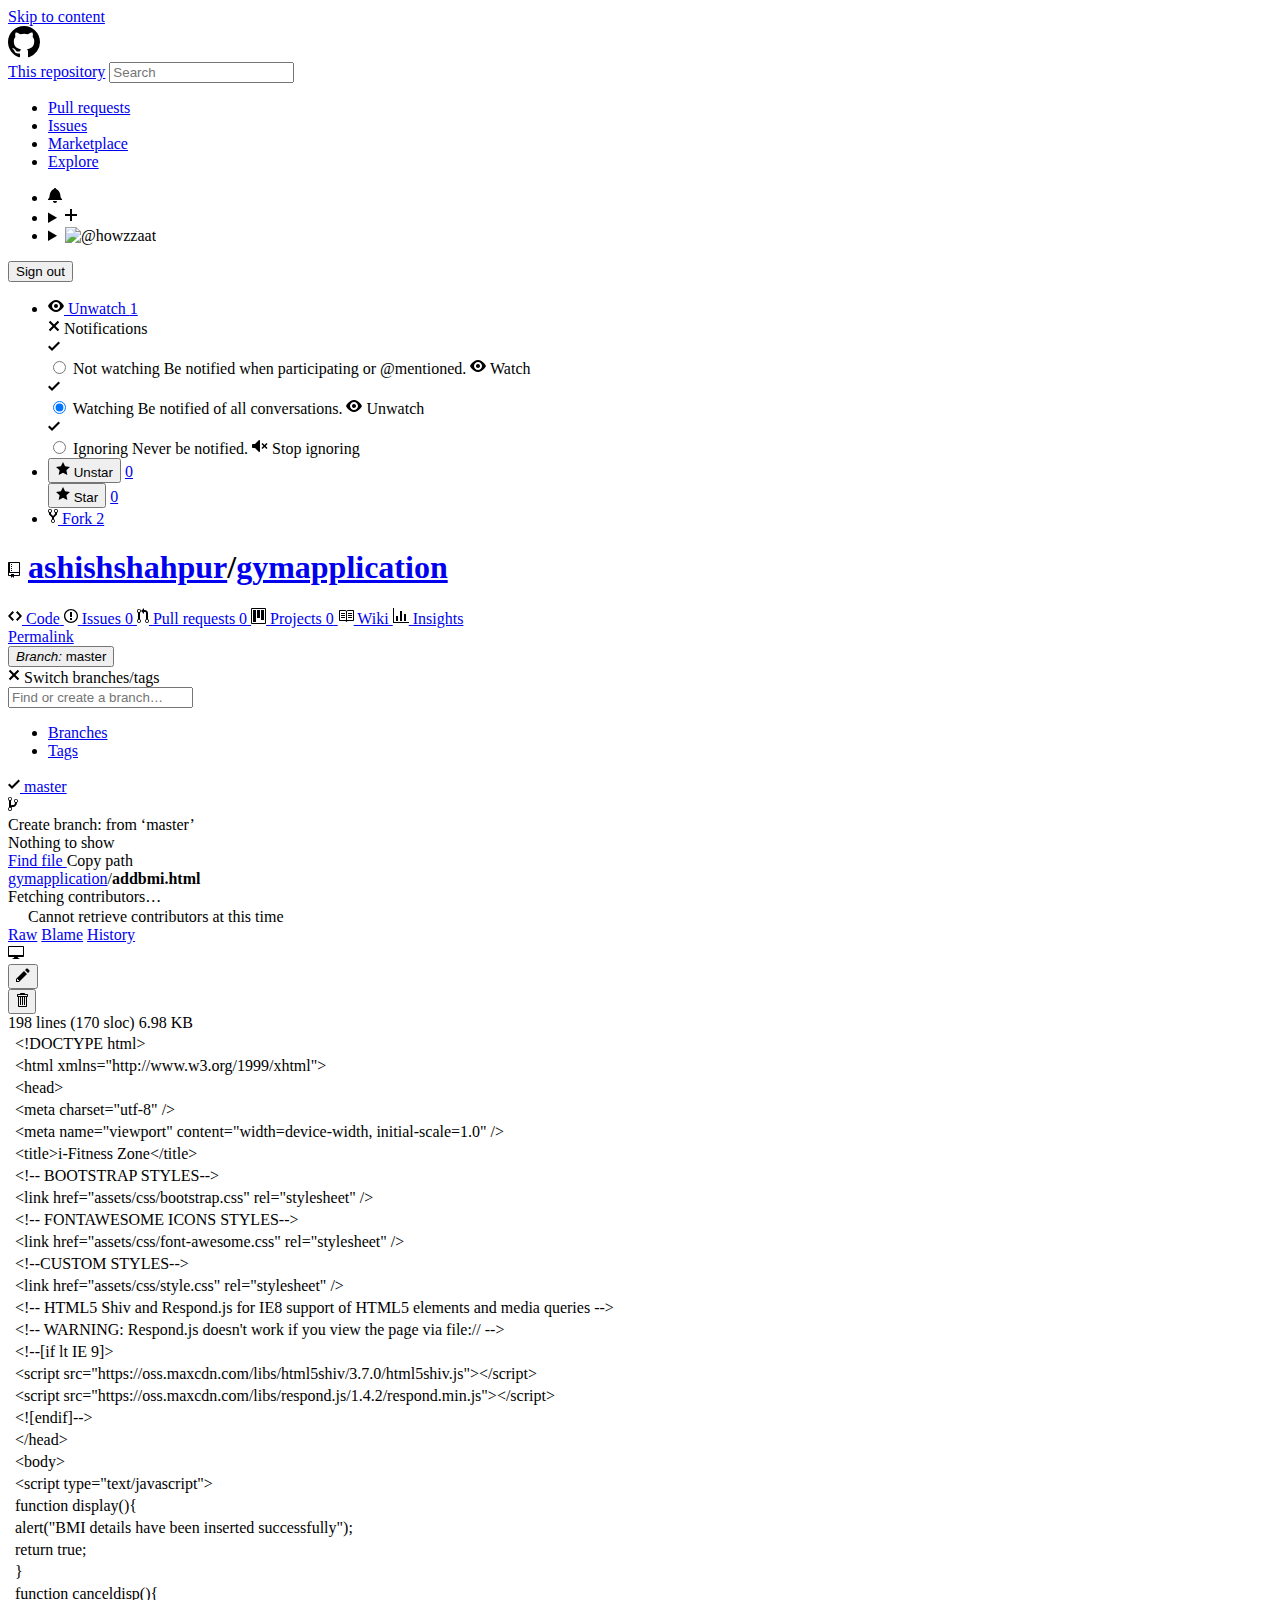
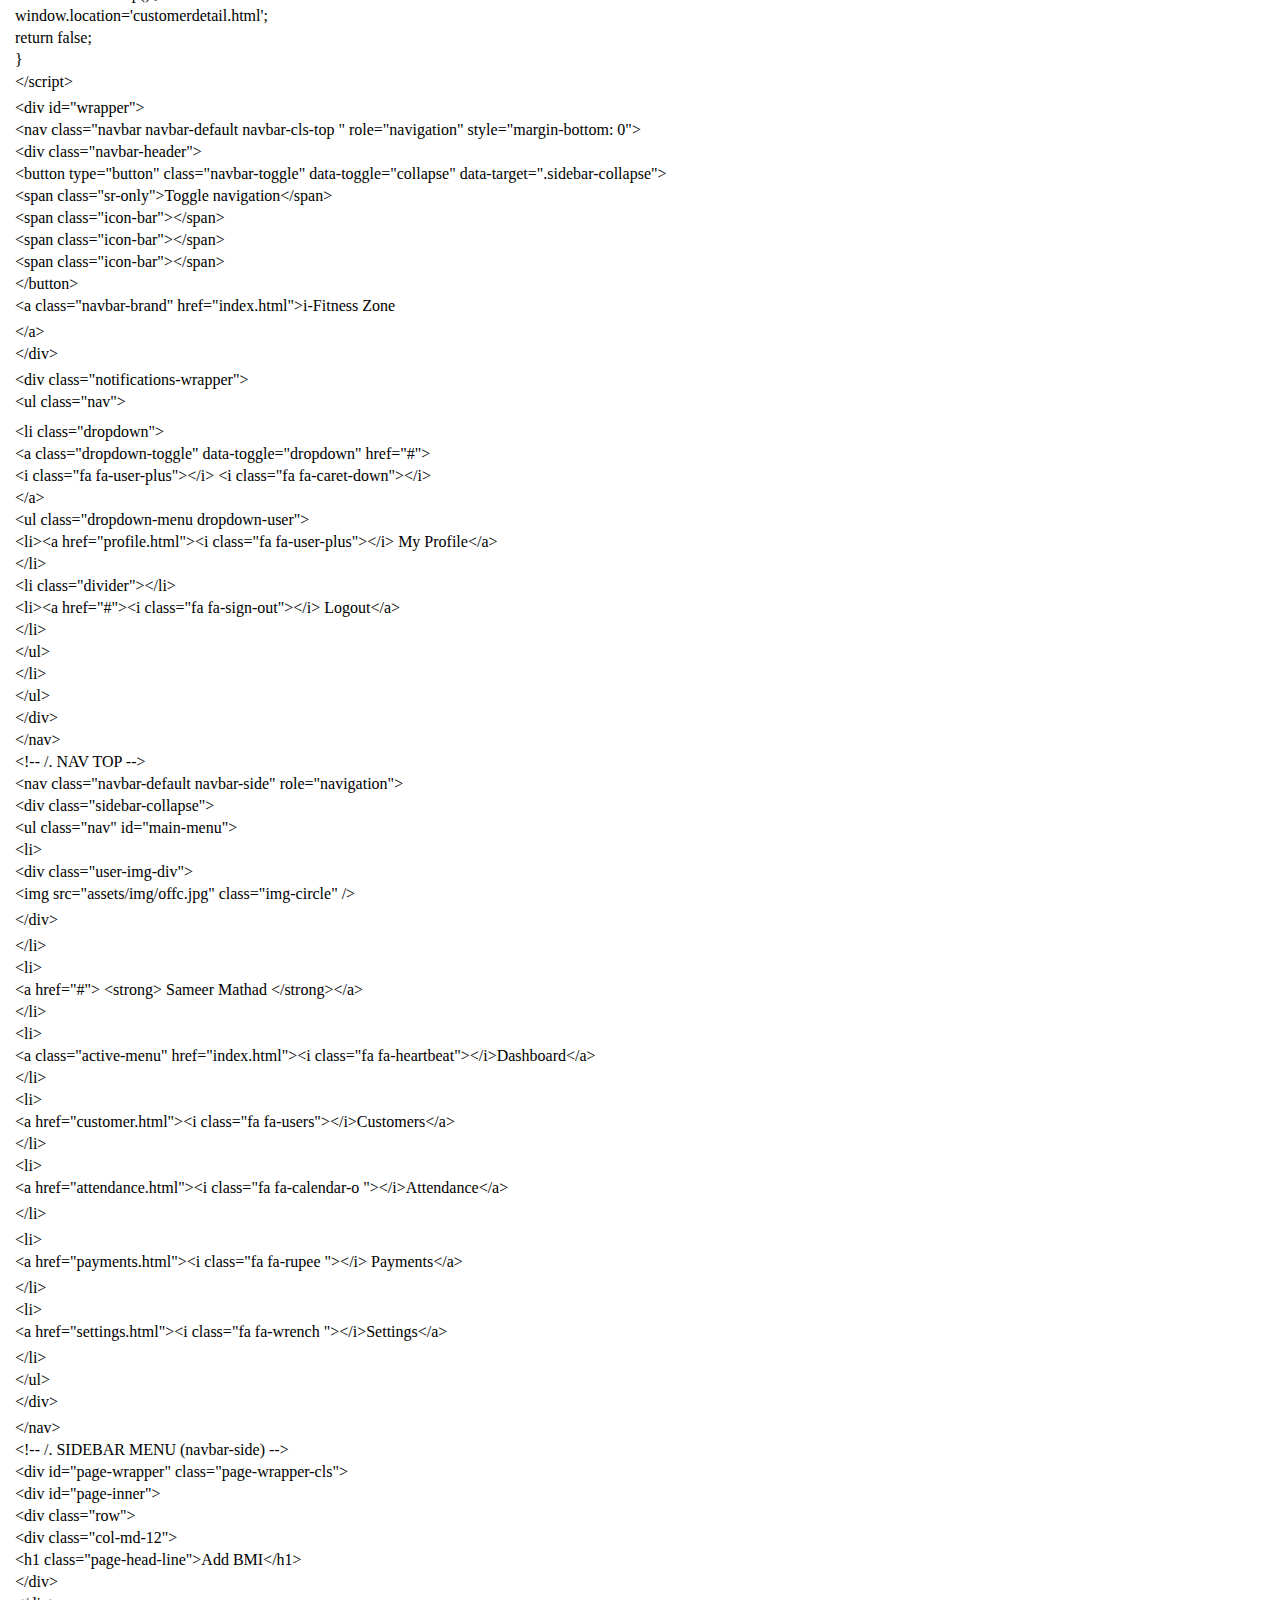
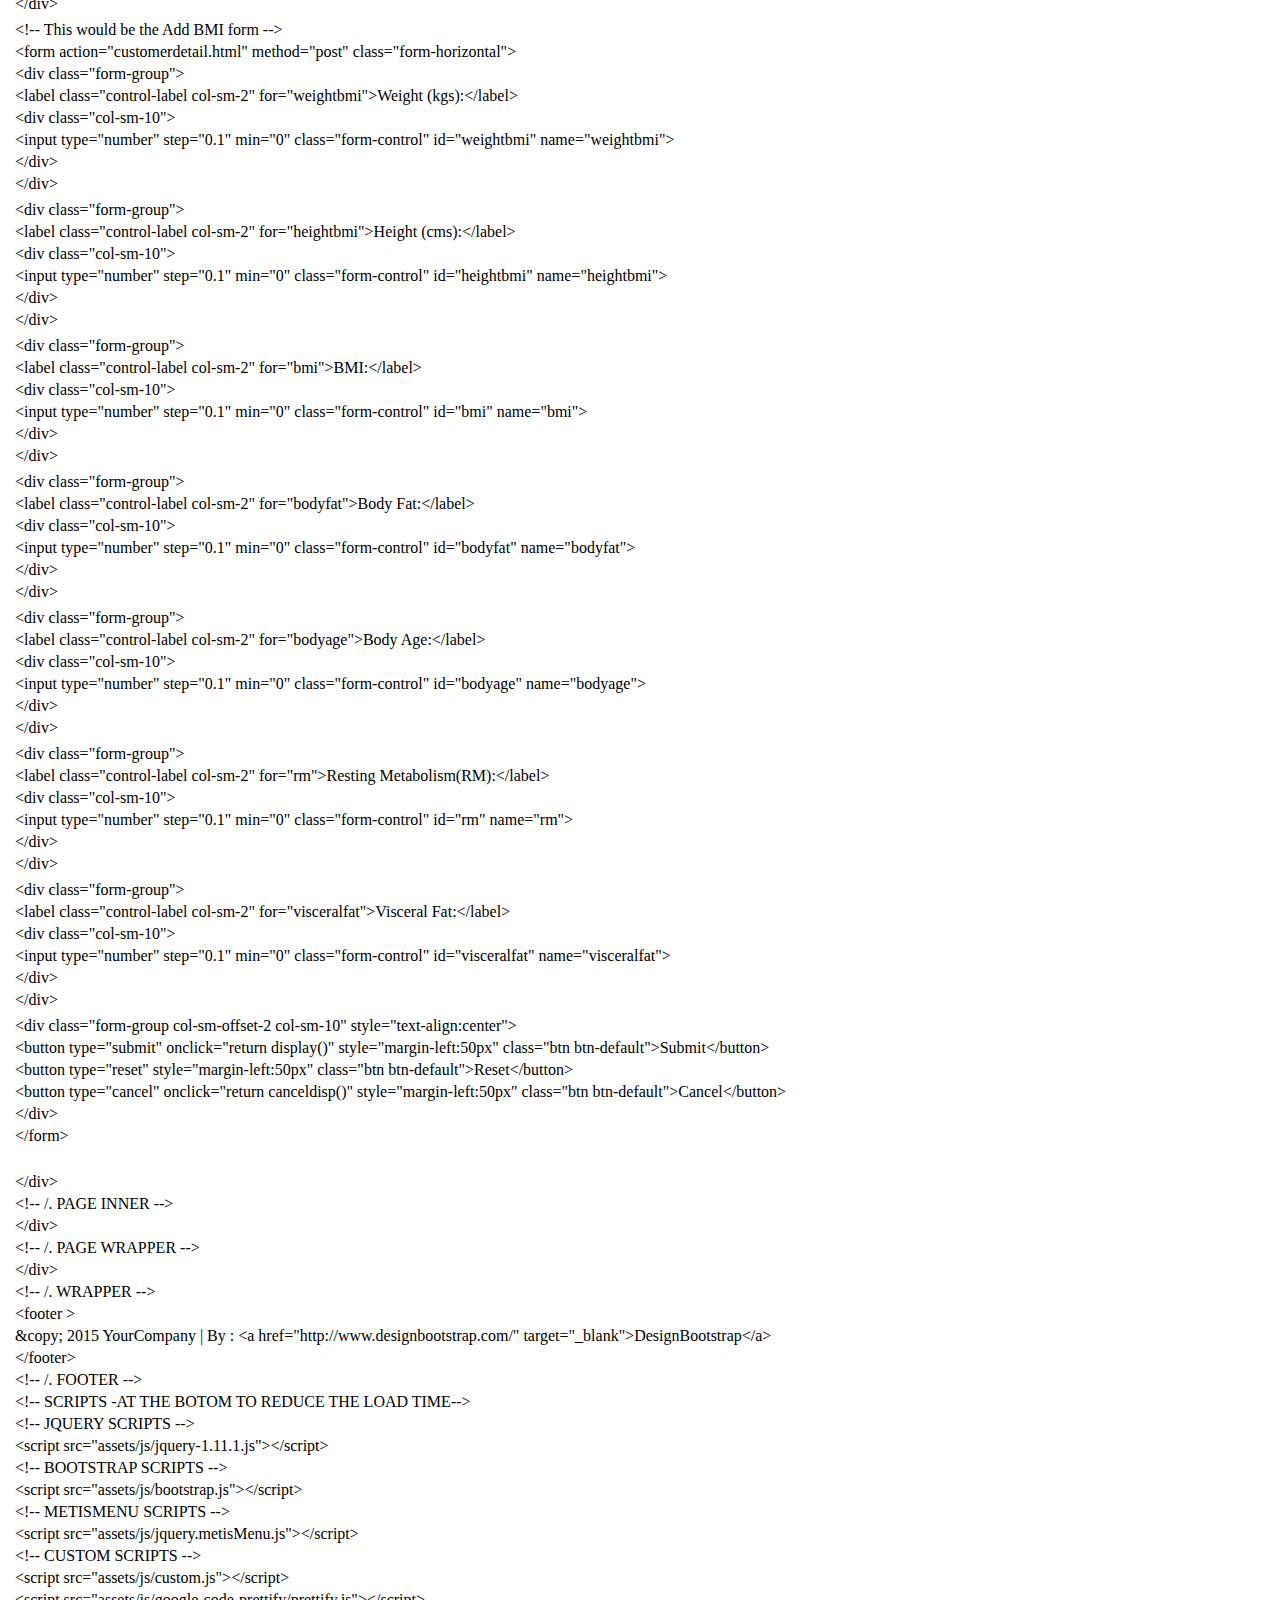
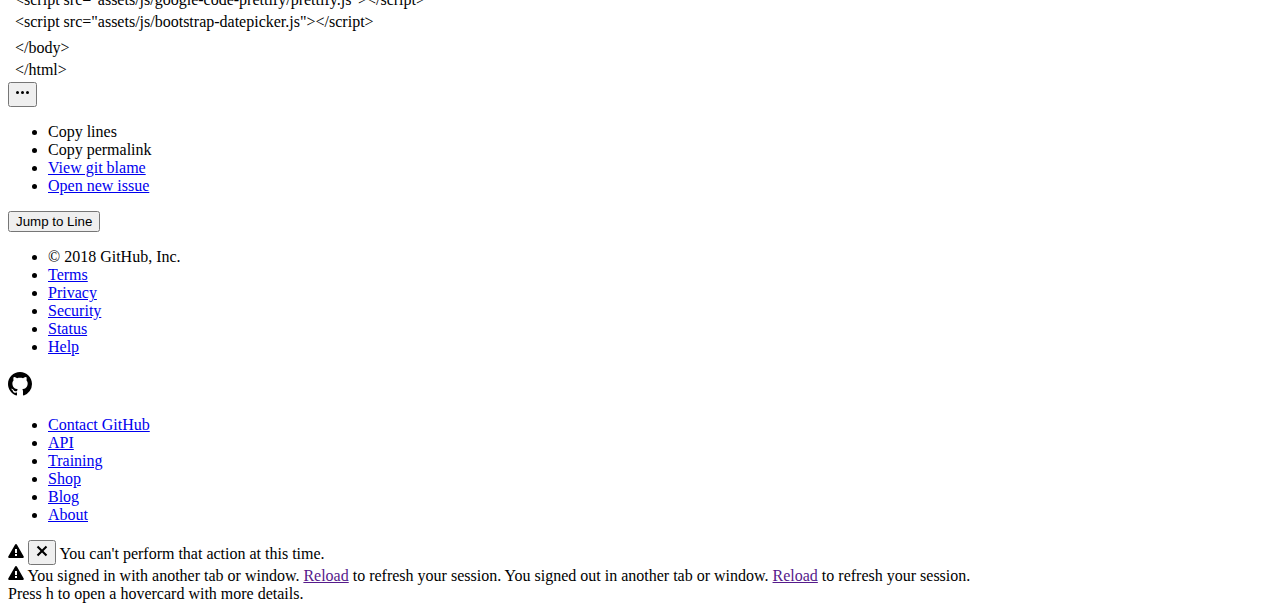
==== addbmi.html @ ed8775e7 "test1" ====
<!DOCTYPE html>
<html lang="en">
  <head>
    <meta charset="utf-8">
  <link rel="dns-prefetch" href="https://assets-cdn.github.com">
  <link rel="dns-prefetch" href="https://avatars0.githubusercontent.com">
  <link rel="dns-prefetch" href="https://avatars1.githubusercontent.com">
  <link rel="dns-prefetch" href="https://avatars2.githubusercontent.com">
  <link rel="dns-prefetch" href="https://avatars3.githubusercontent.com">
  <link rel="dns-prefetch" href="https://github-cloud.s3.amazonaws.com">
  <link rel="dns-prefetch" href="https://user-images.githubusercontent.com/">



  <link crossorigin="anonymous" media="all" integrity="sha512-KDZfnHRZjn4xEe2VuPe5iA8c+O1aNoowrYTe3DQQR97UQDzf5HZ15My/ytImCLmX5X6kBM8kwtuUVj5H+DOZbA==" rel="stylesheet" href="https://assets-cdn.github.com/assets/frameworks-7d09971c51977b60c6626362003ef38a.css" />
  <link crossorigin="anonymous" media="all" integrity="sha512-8VnmS7+S4UIxsIz2BC4F/c3YYbRNB/GEcCQ6AssRT3F3s6sObMSaw8K9ijW0SyurkWRxN/dPT/DV/+4GjWcFrA==" rel="stylesheet" href="https://assets-cdn.github.com/assets/github-324331281b788158086ad9201d9c0804.css" />
  
  
  
  

  <meta name="viewport" content="width=device-width">
  
  <title>gymapplication/addbmi.html at master · ashishshahpur/gymapplication</title>
    <meta name="description" content="GitHub is where people build software. More than 27 million people use GitHub to discover, fork, and contribute to over 80 million projects.">
  <link rel="search" type="application/opensearchdescription+xml" href="/opensearch.xml" title="GitHub">
  <link rel="fluid-icon" href="https://github.com/fluidicon.png" title="GitHub">
  <meta property="fb:app_id" content="1401488693436528">

    
    <meta property="og:image" content="https://avatars2.githubusercontent.com/u/22153518?s=400&amp;v=4" /><meta property="og:site_name" content="GitHub" /><meta property="og:type" content="object" /><meta property="og:title" content="ashishshahpur/gymapplication" /><meta property="og:url" content="https://github.com/ashishshahpur/gymapplication" /><meta property="og:description" content="Contribute to gymapplication development by creating an account on GitHub." />

  <link rel="assets" href="https://assets-cdn.github.com/">
  <link rel="web-socket" href="wss://live.github.com/_sockets/VjI6MjU4MzEyOTI2OjhlMTU0MDM1ZmYwZTg5ZjlhMGYxY2M1Yzg4NGYxNzU0YzQ2ZGQxZDg3ODYxNjliY2ZhMjczNjNiMTlhN2Y4OWI=--41095d4f8971c63e10abcc71fb6b6445773c66f7">
  <meta name="pjax-timeout" content="1000">
  <link rel="sudo-modal" href="/sessions/sudo_modal">
  <meta name="request-id" content="B0FC:121A:36F41DB:7A20D9D:5AC1D189" data-pjax-transient>


  

  <meta name="selected-link" value="repo_source" data-pjax-transient>

    <meta name="google-site-verification" content="KT5gs8h0wvaagLKAVWq8bbeNwnZZK1r1XQysX3xurLU">
  <meta name="google-site-verification" content="ZzhVyEFwb7w3e0-uOTltm8Jsck2F5StVihD0exw2fsA">
  <meta name="google-site-verification" content="GXs5KoUUkNCoaAZn7wPN-t01Pywp9M3sEjnt_3_ZWPc">
    <meta name="google-analytics" content="UA-3769691-2">

<meta name="octolytics-host" content="collector.githubapp.com" /><meta name="octolytics-app-id" content="github" /><meta name="octolytics-event-url" content="https://collector.githubapp.com/github-external/browser_event" /><meta name="octolytics-dimension-request_id" content="B0FC:121A:36F41DB:7A20D9D:5AC1D189" /><meta name="octolytics-dimension-region_edge" content="iad" /><meta name="octolytics-dimension-region_render" content="iad" /><meta name="octolytics-actor-id" content="1439059" /><meta name="octolytics-actor-login" content="howzzaat" /><meta name="octolytics-actor-hash" content="4847ebd0dc8b9c915cb12a029997df0616edb8e1d5434347b829c7b3b72b43c7" />
<meta name="hydro-events-url" content="https://github.com/hydro_browser_events" />
<meta name="analytics-location" content="/&lt;user-name&gt;/&lt;repo-name&gt;/blob/show" data-pjax-transient="true" />




  <meta class="js-ga-set" name="dimension1" content="Logged In">


  

      <meta name="hostname" content="github.com">
    <meta name="user-login" content="howzzaat">

      <meta name="expected-hostname" content="github.com">
    <meta name="js-proxy-site-detection-payload" content="[base64]">

    <meta name="enabled-features" content="LOG_ACCESSIBILITY,UNIVERSE_BANNER,FREE_TRIALS,MARKETPLACE_INSIGHTS,MARKETPLACE_INSIGHTS_CONVERSION_PERCENTAGES">

  <meta name="html-safe-nonce" content="c60ae796b5976d2a6d85262fc211593e7ee01dbd">

  <meta http-equiv="x-pjax-version" content="2a8622940bb010d0ebdd41ecb8362bdb">
  

      <link href="https://github.com/ashishshahpur/gymapplication/commits/master.atom" rel="alternate" title="Recent Commits to gymapplication:master" type="application/atom+xml">

  <meta name="description" content="Contribute to gymapplication development by creating an account on GitHub.">
  <meta name="go-import" content="github.com/ashishshahpur/gymapplication git https://github.com/ashishshahpur/gymapplication.git">

  <meta name="octolytics-dimension-user_id" content="22153518" /><meta name="octolytics-dimension-user_login" content="ashishshahpur" /><meta name="octolytics-dimension-repository_id" content="125607881" /><meta name="octolytics-dimension-repository_nwo" content="ashishshahpur/gymapplication" /><meta name="octolytics-dimension-repository_public" content="true" /><meta name="octolytics-dimension-repository_is_fork" content="false" /><meta name="octolytics-dimension-repository_network_root_id" content="125607881" /><meta name="octolytics-dimension-repository_network_root_nwo" content="ashishshahpur/gymapplication" /><meta name="octolytics-dimension-repository_explore_github_marketplace_ci_cta_shown" content="false" />


    <link rel="canonical" href="https://github.com/ashishshahpur/gymapplication/blob/master/addbmi.html" data-pjax-transient>


  <meta name="browser-stats-url" content="https://api.github.com/_private/browser/stats">

  <meta name="browser-errors-url" content="https://api.github.com/_private/browser/errors">

  <link rel="mask-icon" href="https://assets-cdn.github.com/pinned-octocat.svg" color="#000000">
  <link rel="icon" type="image/x-icon" class="js-site-favicon" href="https://assets-cdn.github.com/favicon.ico">

<meta name="theme-color" content="#1e2327">


  <meta name="u2f-support" content="true">

<link rel="manifest" href="/manifest.json" crossOrigin="use-credentials">

  </head>

  <body class="logged-in env-production emoji-size-boost page-blob">
    

  <div class="position-relative js-header-wrapper ">
    <a href="#start-of-content" tabindex="1" class="bg-black text-white p-3 show-on-focus js-skip-to-content">Skip to content</a>
    <div id="js-pjax-loader-bar" class="pjax-loader-bar"><div class="progress"></div></div>

    
    
    



        
<header class="Header  f5" role="banner">
  <div class="d-flex flex-justify-between px-3 container-lg">
    <div class="d-flex flex-justify-between ">
      <div class="">
        <a class="header-logo-invertocat" href="https://github.com/" data-hotkey="g d" aria-label="Homepage" data-ga-click="Header, go to dashboard, icon:logo">
  <svg height="32" class="octicon octicon-mark-github" viewBox="0 0 16 16" version="1.1" width="32" aria-hidden="true"><path fill-rule="evenodd" d="M8 0C3.58 0 0 3.58 0 8c0 3.54 2.29 6.53 5.47 7.59.4.07.55-.17.55-.38 0-.19-.01-.82-.01-1.49-2.01.37-2.53-.49-2.69-.94-.09-.23-.48-.94-.82-1.13-.28-.15-.68-.52-.01-.53.63-.01 1.08.58 1.23.82.72 1.21 1.87.87 2.33.66.07-.52.28-.87.51-1.07-1.78-.2-3.64-.89-3.64-3.95 0-.87.31-1.59.82-2.15-.08-.2-.36-1.02.08-2.12 0 0 .67-.21 2.2.82.64-.18 1.32-.27 2-.27.68 0 1.36.09 2 .27 1.53-1.04 2.2-.82 2.2-.82.44 1.1.16 1.92.08 2.12.51.56.82 1.27.82 2.15 0 3.07-1.87 3.75-3.65 3.95.29.25.54.73.54 1.48 0 1.07-.01 1.93-.01 2.2 0 .21.15.46.55.38A8.013 8.013 0 0 0 16 8c0-4.42-3.58-8-8-8z"/></svg>
</a>

      </div>

    </div>

    <div class="HeaderMenu d-flex flex-justify-between flex-auto">
      <div class="d-flex">
            <div class="">
              <div class="header-search scoped-search site-scoped-search js-site-search" role="search">
  <!-- '"` --><!-- </textarea></xmp> --></option></form><form class="js-site-search-form" data-scoped-search-url="/ashishshahpur/gymapplication/search" data-unscoped-search-url="/search" action="/ashishshahpur/gymapplication/search" accept-charset="UTF-8" method="get"><input name="utf8" type="hidden" value="&#x2713;" />
    <label class="form-control header-search-wrapper  js-chromeless-input-container">
        <a class="header-search-scope no-underline" href="/ashishshahpur/gymapplication/blob/master/addbmi.html">This repository</a>
      <input type="text"
        class="form-control header-search-input  js-site-search-focus js-site-search-field is-clearable"
        data-hotkey="s,/"
        name="q"
        value=""
        placeholder="Search"
        aria-label="Search this repository"
        data-unscoped-placeholder="Search GitHub"
        data-scoped-placeholder="Search"
        autocapitalize="off"
        >
        <input type="hidden" class="js-site-search-type-field" name="type" >
    </label>
</form></div>

            </div>

          <ul class="d-flex pl-2 flex-items-center text-bold list-style-none" role="navigation">
            <li>
              <a class="js-selected-navigation-item HeaderNavlink px-2" data-hotkey="g p" data-ga-click="Header, click, Nav menu - item:pulls context:user" aria-label="Pull requests you created" data-selected-links="/pulls /pulls/assigned /pulls/mentioned /pulls" href="/pulls">
                Pull requests
</a>            </li>
            <li>
              <a class="js-selected-navigation-item HeaderNavlink px-2" data-hotkey="g i" data-ga-click="Header, click, Nav menu - item:issues context:user" aria-label="Issues you created" data-selected-links="/issues /issues/assigned /issues/mentioned /issues" href="/issues">
                Issues
</a>            </li>
                <li>
                  <a class="js-selected-navigation-item HeaderNavlink px-2" data-ga-click="Header, click, Nav menu - item:marketplace context:user" data-selected-links=" /marketplace" href="/marketplace">
                    Marketplace
</a>                </li>
            <li>
              <a class="js-selected-navigation-item HeaderNavlink px-2" data-ga-click="Header, click, Nav menu - item:explore" data-selected-links="/explore /trending /trending/developers /integrations /integrations/feature/code /integrations/feature/collaborate /integrations/feature/ship showcases showcases_search showcases_landing /explore" href="/explore">
                Explore
</a>            </li>
          </ul>
      </div>

      <div class="d-flex">
        
<ul class="user-nav d-flex flex-items-center list-style-none" id="user-links">
  <li class="dropdown js-menu-container">
    <span class="d-inline-block  px-2">
      
    <a aria-label="You have no unread notifications" class="notification-indicator tooltipped tooltipped-s  js-socket-channel js-notification-indicator" data-hotkey="g n" data-ga-click="Header, go to notifications, icon:read" data-channel="notification-changed:1439059" href="/notifications">
        <span class="mail-status "></span>
        <svg class="octicon octicon-bell" viewBox="0 0 14 16" version="1.1" width="14" height="16" aria-hidden="true"><path fill-rule="evenodd" d="M14 12v1H0v-1l.73-.58c.77-.77.81-2.55 1.19-4.42C2.69 3.23 6 2 6 2c0-.55.45-1 1-1s1 .45 1 1c0 0 3.39 1.23 4.16 5 .38 1.88.42 3.66 1.19 4.42l.66.58H14zm-7 4c1.11 0 2-.89 2-2H5c0 1.11.89 2 2 2z"/></svg>
</a>
    </span>
  </li>

  <li class="dropdown js-menu-container">
    <details class="dropdown-details details-reset js-dropdown-details d-flex px-2 flex-items-center">
      <summary class="HeaderNavlink"
         aria-label="Create new…"
         data-ga-click="Header, create new, icon:add">
        <svg class="octicon octicon-plus float-left mr-1 mt-1" viewBox="0 0 12 16" version="1.1" width="12" height="16" aria-hidden="true"><path fill-rule="evenodd" d="M12 9H7v5H5V9H0V7h5V2h2v5h5z"/></svg>
        <span class="dropdown-caret mt-1"></span>
      </summary>

      <ul class="dropdown-menu dropdown-menu-sw">
        
<a class="dropdown-item" href="/new" data-ga-click="Header, create new repository">
  New repository
</a>

  <a class="dropdown-item" href="/new/import" data-ga-click="Header, import a repository">
    Import repository
  </a>

<a class="dropdown-item" href="https://gist.github.com/" data-ga-click="Header, create new gist">
  New gist
</a>

  <a class="dropdown-item" href="/organizations/new" data-ga-click="Header, create new organization">
    New organization
  </a>



  <div class="dropdown-divider"></div>
  <div class="dropdown-header">
    <span title="ashishshahpur/gymapplication">This repository</span>
  </div>
    <a class="dropdown-item" href="/ashishshahpur/gymapplication/issues/new" data-ga-click="Header, create new issue">
      New issue
    </a>

      </ul>
    </details>
  </li>

  <li class="dropdown js-menu-container">

    <details class="dropdown-details details-reset js-dropdown-details d-flex pl-2 flex-items-center">
      <summary class="HeaderNavlink name mt-1"
        aria-label="View profile and more"
        data-ga-click="Header, show menu, icon:avatar">
        <img alt="@howzzaat" class="avatar float-left mr-1" src="https://avatars1.githubusercontent.com/u/1439059?s=40&amp;v=4" height="20" width="20">
        <span class="dropdown-caret"></span>
      </summary>

      <ul class="dropdown-menu dropdown-menu-sw">
        <li class="dropdown-header header-nav-current-user css-truncate">
          Signed in as <strong class="css-truncate-target">howzzaat</strong>
        </li>

        <li class="dropdown-divider"></li>

        <li><a class="dropdown-item" href="/howzzaat" data-ga-click="Header, go to profile, text:your profile">
          Your profile
        </a></li>
        <li><a class="dropdown-item" href="/howzzaat?tab=stars" data-ga-click="Header, go to starred repos, text:your stars">
          Your stars
        </a></li>
          <li><a class="dropdown-item" href="https://gist.github.com/" data-ga-click="Header, your gists, text:your gists">Your gists</a></li>

        <li class="dropdown-divider"></li>

        <li><a class="dropdown-item" href="https://help.github.com" data-ga-click="Header, go to help, text:help">
          Help
        </a></li>

        <li><a class="dropdown-item" href="/settings/profile" data-ga-click="Header, go to settings, icon:settings">
          Settings
        </a></li>

        <li><!-- '"` --><!-- </textarea></xmp> --></option></form><form class="logout-form" action="/logout" accept-charset="UTF-8" method="post"><input name="utf8" type="hidden" value="&#x2713;" /><input type="hidden" name="authenticity_token" value="XSYL2o2sJMtH1ad9al7R4G2JDdH34oeo0y+yNmxf/m7pBqDgO/pj5vxvdFlgDWw8ivsbrHVTYkaHjTgCeO0tPw==" />
          <button type="submit" class="dropdown-item dropdown-signout" data-ga-click="Header, sign out, icon:logout">
            Sign out
          </button>
        </form></li>
      </ul>
    </details>
  </li>
</ul>



        <!-- '"` --><!-- </textarea></xmp> --></option></form><form class="sr-only right-0" action="/logout" accept-charset="UTF-8" method="post"><input name="utf8" type="hidden" value="&#x2713;" /><input type="hidden" name="authenticity_token" value="2D6pwTepw1ZEfWOWMWi9ghpGbl4vWyVFXU475XGMzddsHgL7gf+Ee//HsLI7OwBe/TR4I63qwKsJ7LHRZT4ehg==" />
          <button type="submit" class="dropdown-item dropdown-signout" data-ga-click="Header, sign out, icon:logout">
            Sign out
          </button>
</form>      </div>
    </div>
  </div>
</header>

      

  </div>

  <div id="start-of-content" class="show-on-focus"></div>

    <div id="js-flash-container">
</div>



  <div role="main" class="application-main ">
        <div itemscope itemtype="http://schema.org/SoftwareSourceCode" class="">
    <div id="js-repo-pjax-container" data-pjax-container >
      







  <div class="pagehead repohead instapaper_ignore readability-menu experiment-repo-nav  ">
    <div class="repohead-details-container clearfix container">

      <ul class="pagehead-actions">
  <li>
        <!-- '"` --><!-- </textarea></xmp> --></option></form><form data-autosubmit="true" data-remote="true" class="js-social-container" action="/notifications/subscribe" accept-charset="UTF-8" method="post"><input name="utf8" type="hidden" value="&#x2713;" /><input type="hidden" name="authenticity_token" value="g3PeQnvQtyX3c8Y8hxNWUYVygmsznuve0nIucLsM5QCwnze291yvO9FGPn+S9yNmvR6MMODGwbjfqgYs/4Cqog==" />      <input type="hidden" name="repository_id" id="repository_id" value="125607881" class="form-control" />

        <div class="select-menu js-menu-container js-select-menu">
          <a href="/ashishshahpur/gymapplication/subscription"
            class="btn btn-sm btn-with-count select-menu-button js-menu-target"
            role="button"
            aria-haspopup="true"
            aria-expanded="false"
            aria-label="Toggle repository notifications menu"
            data-ga-click="Repository, click Watch settings, action:blob#show">
            <span class="js-select-button">
                <svg class="octicon octicon-eye" viewBox="0 0 16 16" version="1.1" width="16" height="16" aria-hidden="true"><path fill-rule="evenodd" d="M8.06 2C3 2 0 8 0 8s3 6 8.06 6C13 14 16 8 16 8s-3-6-7.94-6zM8 12c-2.2 0-4-1.78-4-4 0-2.2 1.8-4 4-4 2.22 0 4 1.8 4 4 0 2.22-1.78 4-4 4zm2-4c0 1.11-.89 2-2 2-1.11 0-2-.89-2-2 0-1.11.89-2 2-2 1.11 0 2 .89 2 2z"/></svg>
                Unwatch
            </span>
          </a>
          <a class="social-count js-social-count"
            href="/ashishshahpur/gymapplication/watchers"
            aria-label="1 user is watching this repository">
            1
          </a>

        <div class="select-menu-modal-holder">
          <div class="select-menu-modal subscription-menu-modal js-menu-content">
            <div class="select-menu-header js-navigation-enable" tabindex="-1">
              <svg class="octicon octicon-x js-menu-close" role="img" aria-label="Close" viewBox="0 0 12 16" version="1.1" width="12" height="16"><path fill-rule="evenodd" d="M7.48 8l3.75 3.75-1.48 1.48L6 9.48l-3.75 3.75-1.48-1.48L4.52 8 .77 4.25l1.48-1.48L6 6.52l3.75-3.75 1.48 1.48z"/></svg>
              <span class="select-menu-title">Notifications</span>
            </div>

              <div class="select-menu-list js-navigation-container" role="menu">

                <div class="select-menu-item js-navigation-item " role="menuitem" tabindex="0">
                  <svg class="octicon octicon-check select-menu-item-icon" viewBox="0 0 12 16" version="1.1" width="12" height="16" aria-hidden="true"><path fill-rule="evenodd" d="M12 5l-8 8-4-4 1.5-1.5L4 10l6.5-6.5z"/></svg>
                  <div class="select-menu-item-text">
                    <input type="radio" name="do" id="do_included" value="included" />
                    <span class="select-menu-item-heading">Not watching</span>
                    <span class="description">Be notified when participating or @mentioned.</span>
                    <span class="js-select-button-text hidden-select-button-text">
                      <svg class="octicon octicon-eye" viewBox="0 0 16 16" version="1.1" width="16" height="16" aria-hidden="true"><path fill-rule="evenodd" d="M8.06 2C3 2 0 8 0 8s3 6 8.06 6C13 14 16 8 16 8s-3-6-7.94-6zM8 12c-2.2 0-4-1.78-4-4 0-2.2 1.8-4 4-4 2.22 0 4 1.8 4 4 0 2.22-1.78 4-4 4zm2-4c0 1.11-.89 2-2 2-1.11 0-2-.89-2-2 0-1.11.89-2 2-2 1.11 0 2 .89 2 2z"/></svg>
                      Watch
                    </span>
                  </div>
                </div>

                <div class="select-menu-item js-navigation-item selected" role="menuitem" tabindex="0">
                  <svg class="octicon octicon-check select-menu-item-icon" viewBox="0 0 12 16" version="1.1" width="12" height="16" aria-hidden="true"><path fill-rule="evenodd" d="M12 5l-8 8-4-4 1.5-1.5L4 10l6.5-6.5z"/></svg>
                  <div class="select-menu-item-text">
                    <input type="radio" name="do" id="do_subscribed" value="subscribed" checked="checked" />
                    <span class="select-menu-item-heading">Watching</span>
                    <span class="description">Be notified of all conversations.</span>
                    <span class="js-select-button-text hidden-select-button-text">
                      <svg class="octicon octicon-eye" viewBox="0 0 16 16" version="1.1" width="16" height="16" aria-hidden="true"><path fill-rule="evenodd" d="M8.06 2C3 2 0 8 0 8s3 6 8.06 6C13 14 16 8 16 8s-3-6-7.94-6zM8 12c-2.2 0-4-1.78-4-4 0-2.2 1.8-4 4-4 2.22 0 4 1.8 4 4 0 2.22-1.78 4-4 4zm2-4c0 1.11-.89 2-2 2-1.11 0-2-.89-2-2 0-1.11.89-2 2-2 1.11 0 2 .89 2 2z"/></svg>
                        Unwatch
                    </span>
                  </div>
                </div>

                <div class="select-menu-item js-navigation-item " role="menuitem" tabindex="0">
                  <svg class="octicon octicon-check select-menu-item-icon" viewBox="0 0 12 16" version="1.1" width="12" height="16" aria-hidden="true"><path fill-rule="evenodd" d="M12 5l-8 8-4-4 1.5-1.5L4 10l6.5-6.5z"/></svg>
                  <div class="select-menu-item-text">
                    <input type="radio" name="do" id="do_ignore" value="ignore" />
                    <span class="select-menu-item-heading">Ignoring</span>
                    <span class="description">Never be notified.</span>
                    <span class="js-select-button-text hidden-select-button-text">
                      <svg class="octicon octicon-mute" viewBox="0 0 16 16" version="1.1" width="16" height="16" aria-hidden="true"><path fill-rule="evenodd" d="M8 2.81v10.38c0 .67-.81 1-1.28.53L3 10H1c-.55 0-1-.45-1-1V7c0-.55.45-1 1-1h2l3.72-3.72C7.19 1.81 8 2.14 8 2.81zm7.53 3.22l-1.06-1.06-1.97 1.97-1.97-1.97-1.06 1.06L11.44 8 9.47 9.97l1.06 1.06 1.97-1.97 1.97 1.97 1.06-1.06L13.56 8l1.97-1.97z"/></svg>
                        Stop ignoring
                    </span>
                  </div>
                </div>

              </div>

            </div>
          </div>
        </div>
</form>
  </li>

  <li>
    
  <div class="js-toggler-container js-social-container starring-container ">
    <!-- '"` --><!-- </textarea></xmp> --></option></form><form class="starred js-social-form" action="/ashishshahpur/gymapplication/unstar" accept-charset="UTF-8" method="post"><input name="utf8" type="hidden" value="&#x2713;" /><input type="hidden" name="authenticity_token" value="QGxNgmlSRkqATdTFtMspwHdqeGOQsxfe5c82Z3U7/CWBeMHxEHlcCcoHjVKX7IYF6BfpiHWSSQ2YB/adIiGldg==" />
      <input type="hidden" name="context" value="repository"></input>
      <button
        type="submit"
        class="btn btn-sm btn-with-count js-toggler-target"
        aria-label="Unstar this repository" title="Unstar ashishshahpur/gymapplication"
        data-ga-click="Repository, click unstar button, action:blob#show; text:Unstar">
        <svg class="octicon octicon-star" viewBox="0 0 14 16" version="1.1" width="14" height="16" aria-hidden="true"><path fill-rule="evenodd" d="M14 6l-4.9-.64L7 1 4.9 5.36 0 6l3.6 3.26L2.67 14 7 11.67 11.33 14l-.93-4.74z"/></svg>
        Unstar
      </button>
        <a class="social-count js-social-count" href="/ashishshahpur/gymapplication/stargazers"
           aria-label="0 users starred this repository">
          0
        </a>
</form>
    <!-- '"` --><!-- </textarea></xmp> --></option></form><form class="unstarred js-social-form" action="/ashishshahpur/gymapplication/star" accept-charset="UTF-8" method="post"><input name="utf8" type="hidden" value="&#x2713;" /><input type="hidden" name="authenticity_token" value="lnLseP9UO0hX/qxkiAJQVii+VSlmzC6T0jiZE9ToZIMREmkVGpC1uBLogq17fFutSWebVpcPSzZAVIaApLJfhw==" />
      <input type="hidden" name="context" value="repository"></input>
      <button
        type="submit"
        class="btn btn-sm btn-with-count js-toggler-target"
        aria-label="Star this repository" title="Star ashishshahpur/gymapplication"
        data-ga-click="Repository, click star button, action:blob#show; text:Star">
        <svg class="octicon octicon-star" viewBox="0 0 14 16" version="1.1" width="14" height="16" aria-hidden="true"><path fill-rule="evenodd" d="M14 6l-4.9-.64L7 1 4.9 5.36 0 6l3.6 3.26L2.67 14 7 11.67 11.33 14l-.93-4.74z"/></svg>
        Star
      </button>
        <a class="social-count js-social-count" href="/ashishshahpur/gymapplication/stargazers"
           aria-label="0 users starred this repository">
          0
        </a>
</form>  </div>

  </li>

  <li>
          <a href="#fork-destination-box" class="btn btn-sm btn-with-count"
              title="Fork your own copy of ashishshahpur/gymapplication to your account"
              aria-label="Fork your own copy of ashishshahpur/gymapplication to your account"
              rel="facebox"
              data-ga-click="Repository, show fork modal, action:blob#show; text:Fork">
              <svg class="octicon octicon-repo-forked" viewBox="0 0 10 16" version="1.1" width="10" height="16" aria-hidden="true"><path fill-rule="evenodd" d="M8 1a1.993 1.993 0 0 0-1 3.72V6L5 8 3 6V4.72A1.993 1.993 0 0 0 2 1a1.993 1.993 0 0 0-1 3.72V6.5l3 3v1.78A1.993 1.993 0 0 0 5 15a1.993 1.993 0 0 0 1-3.72V9.5l3-3V4.72A1.993 1.993 0 0 0 8 1zM2 4.2C1.34 4.2.8 3.65.8 3c0-.65.55-1.2 1.2-1.2.65 0 1.2.55 1.2 1.2 0 .65-.55 1.2-1.2 1.2zm3 10c-.66 0-1.2-.55-1.2-1.2 0-.65.55-1.2 1.2-1.2.65 0 1.2.55 1.2 1.2 0 .65-.55 1.2-1.2 1.2zm3-10c-.66 0-1.2-.55-1.2-1.2 0-.65.55-1.2 1.2-1.2.65 0 1.2.55 1.2 1.2 0 .65-.55 1.2-1.2 1.2z"/></svg>
            Fork
          </a>

          <div id="fork-destination-box" style="display: none;">
            <h2 class="facebox-header" data-facebox-id="facebox-header">Where should we fork this repository?</h2>
            <include-fragment src=""
                class="js-fork-select-fragment fork-select-fragment"
                data-url="/ashishshahpur/gymapplication/fork?fragment=1">
              <img alt="Loading" src="https://assets-cdn.github.com/images/spinners/octocat-spinner-128.gif" width="64" height="64" />
            </include-fragment>
          </div>

    <a href="/ashishshahpur/gymapplication/network" class="social-count"
       aria-label="2 users forked this repository">
      2
    </a>
  </li>
</ul>

      <h1 class="public ">
  <svg class="octicon octicon-repo" viewBox="0 0 12 16" version="1.1" width="12" height="16" aria-hidden="true"><path fill-rule="evenodd" d="M4 9H3V8h1v1zm0-3H3v1h1V6zm0-2H3v1h1V4zm0-2H3v1h1V2zm8-1v12c0 .55-.45 1-1 1H6v2l-1.5-1.5L3 16v-2H1c-.55 0-1-.45-1-1V1c0-.55.45-1 1-1h10c.55 0 1 .45 1 1zm-1 10H1v2h2v-1h3v1h5v-2zm0-10H2v9h9V1z"/></svg>
  <span class="author" itemprop="author"><a class="url fn" rel="author" href="/ashishshahpur">ashishshahpur</a></span><!--
--><span class="path-divider">/</span><!--
--><strong itemprop="name"><a data-pjax="#js-repo-pjax-container" href="/ashishshahpur/gymapplication">gymapplication</a></strong>

</h1>

    </div>
    
<nav class="reponav js-repo-nav js-sidenav-container-pjax container"
     itemscope
     itemtype="http://schema.org/BreadcrumbList"
     role="navigation"
     data-pjax="#js-repo-pjax-container">

  <span itemscope itemtype="http://schema.org/ListItem" itemprop="itemListElement">
    <a class="js-selected-navigation-item selected reponav-item" itemprop="url" data-hotkey="g c" data-selected-links="repo_source repo_downloads repo_commits repo_releases repo_tags repo_branches repo_packages /ashishshahpur/gymapplication" href="/ashishshahpur/gymapplication">
      <svg class="octicon octicon-code" viewBox="0 0 14 16" version="1.1" width="14" height="16" aria-hidden="true"><path fill-rule="evenodd" d="M9.5 3L8 4.5 11.5 8 8 11.5 9.5 13 14 8 9.5 3zm-5 0L0 8l4.5 5L6 11.5 2.5 8 6 4.5 4.5 3z"/></svg>
      <span itemprop="name">Code</span>
      <meta itemprop="position" content="1">
</a>  </span>

    <span itemscope itemtype="http://schema.org/ListItem" itemprop="itemListElement">
      <a itemprop="url" data-hotkey="g i" class="js-selected-navigation-item reponav-item" data-selected-links="repo_issues repo_labels repo_milestones /ashishshahpur/gymapplication/issues" href="/ashishshahpur/gymapplication/issues">
        <svg class="octicon octicon-issue-opened" viewBox="0 0 14 16" version="1.1" width="14" height="16" aria-hidden="true"><path fill-rule="evenodd" d="M7 2.3c3.14 0 5.7 2.56 5.7 5.7s-2.56 5.7-5.7 5.7A5.71 5.71 0 0 1 1.3 8c0-3.14 2.56-5.7 5.7-5.7zM7 1C3.14 1 0 4.14 0 8s3.14 7 7 7 7-3.14 7-7-3.14-7-7-7zm1 3H6v5h2V4zm0 6H6v2h2v-2z"/></svg>
        <span itemprop="name">Issues</span>
        <span class="Counter">0</span>
        <meta itemprop="position" content="2">
</a>    </span>

  <span itemscope itemtype="http://schema.org/ListItem" itemprop="itemListElement">
    <a data-hotkey="g p" itemprop="url" class="js-selected-navigation-item reponav-item" data-selected-links="repo_pulls checks /ashishshahpur/gymapplication/pulls" href="/ashishshahpur/gymapplication/pulls">
      <svg class="octicon octicon-git-pull-request" viewBox="0 0 12 16" version="1.1" width="12" height="16" aria-hidden="true"><path fill-rule="evenodd" d="M11 11.28V5c-.03-.78-.34-1.47-.94-2.06C9.46 2.35 8.78 2.03 8 2H7V0L4 3l3 3V4h1c.27.02.48.11.69.31.21.2.3.42.31.69v6.28A1.993 1.993 0 0 0 10 15a1.993 1.993 0 0 0 1-3.72zm-1 2.92c-.66 0-1.2-.55-1.2-1.2 0-.65.55-1.2 1.2-1.2.65 0 1.2.55 1.2 1.2 0 .65-.55 1.2-1.2 1.2zM4 3c0-1.11-.89-2-2-2a1.993 1.993 0 0 0-1 3.72v6.56A1.993 1.993 0 0 0 2 15a1.993 1.993 0 0 0 1-3.72V4.72c.59-.34 1-.98 1-1.72zm-.8 10c0 .66-.55 1.2-1.2 1.2-.65 0-1.2-.55-1.2-1.2 0-.65.55-1.2 1.2-1.2.65 0 1.2.55 1.2 1.2zM2 4.2C1.34 4.2.8 3.65.8 3c0-.65.55-1.2 1.2-1.2.65 0 1.2.55 1.2 1.2 0 .65-.55 1.2-1.2 1.2z"/></svg>
      <span itemprop="name">Pull requests</span>
      <span class="Counter">0</span>
      <meta itemprop="position" content="3">
</a>  </span>

    <a data-hotkey="g b" class="js-selected-navigation-item reponav-item" data-selected-links="repo_projects new_repo_project repo_project /ashishshahpur/gymapplication/projects" href="/ashishshahpur/gymapplication/projects">
      <svg class="octicon octicon-project" viewBox="0 0 15 16" version="1.1" width="15" height="16" aria-hidden="true"><path fill-rule="evenodd" d="M10 12h3V2h-3v10zm-4-2h3V2H6v8zm-4 4h3V2H2v12zm-1 1h13V1H1v14zM14 0H1a1 1 0 0 0-1 1v14a1 1 0 0 0 1 1h13a1 1 0 0 0 1-1V1a1 1 0 0 0-1-1z"/></svg>
      Projects
      <span class="Counter" >0</span>
</a>
    <a class="js-selected-navigation-item reponav-item" data-hotkey="g w" data-selected-links="repo_wiki /ashishshahpur/gymapplication/wiki" href="/ashishshahpur/gymapplication/wiki">
      <svg class="octicon octicon-book" viewBox="0 0 16 16" version="1.1" width="16" height="16" aria-hidden="true"><path fill-rule="evenodd" d="M3 5h4v1H3V5zm0 3h4V7H3v1zm0 2h4V9H3v1zm11-5h-4v1h4V5zm0 2h-4v1h4V7zm0 2h-4v1h4V9zm2-6v9c0 .55-.45 1-1 1H9.5l-1 1-1-1H2c-.55 0-1-.45-1-1V3c0-.55.45-1 1-1h5.5l1 1 1-1H15c.55 0 1 .45 1 1zm-8 .5L7.5 3H2v9h6V3.5zm7-.5H9.5l-.5.5V12h6V3z"/></svg>
      Wiki
</a>

  <a class="js-selected-navigation-item reponav-item" data-selected-links="repo_graphs repo_contributors dependency_graph pulse /ashishshahpur/gymapplication/pulse" href="/ashishshahpur/gymapplication/pulse">
    <svg class="octicon octicon-graph" viewBox="0 0 16 16" version="1.1" width="16" height="16" aria-hidden="true"><path fill-rule="evenodd" d="M16 14v1H0V0h1v14h15zM5 13H3V8h2v5zm4 0H7V3h2v10zm4 0h-2V6h2v7z"/></svg>
    Insights
</a>

</nav>


  </div>

<div class="container new-discussion-timeline experiment-repo-nav  ">
  <div class="repository-content ">

    
  <a class="d-none js-permalink-shortcut" data-hotkey="y" href="/ashishshahpur/gymapplication/blob/b595a58ad1295216af241c610a2dbefd12d6cc21/addbmi.html">Permalink</a>

  <!-- blob contrib key: blob_contributors:v21:c818eb21e9e38ce51f06a4bee0f6bd33 -->

  <div class="file-navigation">
    
<div class="select-menu branch-select-menu js-menu-container js-select-menu float-left">
  <button class=" btn btn-sm select-menu-button js-menu-target css-truncate" data-hotkey="w"
    
    type="button" aria-label="Switch branches or tags" aria-expanded="false" aria-haspopup="true">
      <i>Branch:</i>
      <span class="js-select-button css-truncate-target">master</span>
  </button>

  <div class="select-menu-modal-holder js-menu-content js-navigation-container" data-pjax>

    <div class="select-menu-modal">
      <div class="select-menu-header">
        <svg class="octicon octicon-x js-menu-close" role="img" aria-label="Close" viewBox="0 0 12 16" version="1.1" width="12" height="16"><path fill-rule="evenodd" d="M7.48 8l3.75 3.75-1.48 1.48L6 9.48l-3.75 3.75-1.48-1.48L4.52 8 .77 4.25l1.48-1.48L6 6.52l3.75-3.75 1.48 1.48z"/></svg>
        <span class="select-menu-title">Switch branches/tags</span>
      </div>

      <div class="select-menu-filters">
        <div class="select-menu-text-filter">
          <input type="text" aria-label="Find or create a branch…" id="context-commitish-filter-field" class="form-control js-filterable-field js-navigation-enable" placeholder="Find or create a branch…">
        </div>
        <div class="select-menu-tabs">
          <ul>
            <li class="select-menu-tab">
              <a href="#" data-tab-filter="branches" data-filter-placeholder="Find or create a branch…" class="js-select-menu-tab" role="tab">Branches</a>
            </li>
            <li class="select-menu-tab">
              <a href="#" data-tab-filter="tags" data-filter-placeholder="Find a tag…" class="js-select-menu-tab" role="tab">Tags</a>
            </li>
          </ul>
        </div>
      </div>

      <div class="select-menu-list select-menu-tab-bucket js-select-menu-tab-bucket" data-tab-filter="branches" role="menu">

        <div data-filterable-for="context-commitish-filter-field" data-filterable-type="substring">


            <a class="select-menu-item js-navigation-item js-navigation-open selected"
               href="/ashishshahpur/gymapplication/blob/master/addbmi.html"
               data-name="master"
               data-skip-pjax="true"
               rel="nofollow">
              <svg class="octicon octicon-check select-menu-item-icon" viewBox="0 0 12 16" version="1.1" width="12" height="16" aria-hidden="true"><path fill-rule="evenodd" d="M12 5l-8 8-4-4 1.5-1.5L4 10l6.5-6.5z"/></svg>
              <span class="select-menu-item-text css-truncate-target js-select-menu-filter-text">
                master
              </span>
            </a>
        </div>

          <!-- '"` --><!-- </textarea></xmp> --></option></form><form class="js-create-branch select-menu-item select-menu-new-item-form js-navigation-item js-new-item-form" action="/ashishshahpur/gymapplication/branches" accept-charset="UTF-8" method="post"><input name="utf8" type="hidden" value="&#x2713;" /><input type="hidden" name="authenticity_token" value="OSDB1uYYM7hgtbP5F6gnjXJTo+a8i0uvZdO7CCbFwYontcshnqyM+h/Skt1PRhjn5EibLatydbHsYoaQ17roGA==" />
          <svg class="octicon octicon-git-branch select-menu-item-icon" viewBox="0 0 10 16" version="1.1" width="10" height="16" aria-hidden="true"><path fill-rule="evenodd" d="M10 5c0-1.11-.89-2-2-2a1.993 1.993 0 0 0-1 3.72v.3c-.02.52-.23.98-.63 1.38-.4.4-.86.61-1.38.63-.83.02-1.48.16-2 .45V4.72a1.993 1.993 0 0 0-1-3.72C.88 1 0 1.89 0 3a2 2 0 0 0 1 1.72v6.56c-.59.35-1 .99-1 1.72 0 1.11.89 2 2 2 1.11 0 2-.89 2-2 0-.53-.2-1-.53-1.36.09-.06.48-.41.59-.47.25-.11.56-.17.94-.17 1.05-.05 1.95-.45 2.75-1.25S8.95 7.77 9 6.73h-.02C9.59 6.37 10 5.73 10 5zM2 1.8c.66 0 1.2.55 1.2 1.2 0 .65-.55 1.2-1.2 1.2C1.35 4.2.8 3.65.8 3c0-.65.55-1.2 1.2-1.2zm0 12.41c-.66 0-1.2-.55-1.2-1.2 0-.65.55-1.2 1.2-1.2.65 0 1.2.55 1.2 1.2 0 .65-.55 1.2-1.2 1.2zm6-8c-.66 0-1.2-.55-1.2-1.2 0-.65.55-1.2 1.2-1.2.65 0 1.2.55 1.2 1.2 0 .65-.55 1.2-1.2 1.2z"/></svg>
            <div class="select-menu-item-text">
              <span class="select-menu-item-heading">Create branch: <span class="js-new-item-name"></span></span>
              <span class="description">from ‘master’</span>
            </div>
            <input type="hidden" name="name" id="name" class="js-new-item-value">
            <input type="hidden" name="branch" id="branch" value="master">
            <input type="hidden" name="path" id="path" value="addbmi.html">
</form>
      </div>

      <div class="select-menu-list select-menu-tab-bucket js-select-menu-tab-bucket" data-tab-filter="tags">
        <div data-filterable-for="context-commitish-filter-field" data-filterable-type="substring">


        </div>

        <div class="select-menu-no-results">Nothing to show</div>
      </div>

    </div>
  </div>
</div>

    <div class="BtnGroup float-right">
      <a href="/ashishshahpur/gymapplication/find/master"
            class="js-pjax-capture-input btn btn-sm BtnGroup-item"
            data-pjax
            data-hotkey="t">
        Find file
      </a>
      <clipboard-copy
            for="blob-path"
            aria-label="Copy file path to clipboard"
            class="btn btn-sm BtnGroup-item tooltipped tooltipped-s"
            copied-label="Copied!">
        Copy path
      </clipboard-copy>
    </div>
    <div id="blob-path" class="breadcrumb">
      <span class="repo-root js-repo-root"><span class="js-path-segment"><a data-pjax="true" href="/ashishshahpur/gymapplication"><span>gymapplication</span></a></span></span><span class="separator">/</span><strong class="final-path">addbmi.html</strong>
    </div>
  </div>


  <include-fragment src="/ashishshahpur/gymapplication/contributors/master/addbmi.html" class="commit-tease">
    <div>
      Fetching contributors&hellip;
    </div>

    <div class="commit-tease-contributors">
      <img alt="" class="loader-loading float-left" src="https://assets-cdn.github.com/images/spinners/octocat-spinner-32-EAF2F5.gif" width="16" height="16" />
      <span class="loader-error">Cannot retrieve contributors at this time</span>
    </div>
</include-fragment>

  <div class="file">
    <div class="file-header">
  <div class="file-actions">

    <div class="BtnGroup">
      <a id="raw-url" class="btn btn-sm BtnGroup-item" href="/ashishshahpur/gymapplication/raw/master/addbmi.html">Raw</a>
        <a class="btn btn-sm js-update-url-with-hash BtnGroup-item" data-hotkey="b" href="/ashishshahpur/gymapplication/blame/master/addbmi.html">Blame</a>
      <a rel="nofollow" class="btn btn-sm BtnGroup-item" href="/ashishshahpur/gymapplication/commits/master/addbmi.html">History</a>
    </div>

        <a class="btn-octicon tooltipped tooltipped-nw"
           href="https://desktop.github.com"
           aria-label="Open this file in GitHub Desktop"
           data-ga-click="Repository, open with desktop, type:mac">
            <svg class="octicon octicon-device-desktop" viewBox="0 0 16 16" version="1.1" width="16" height="16" aria-hidden="true"><path fill-rule="evenodd" d="M15 2H1c-.55 0-1 .45-1 1v9c0 .55.45 1 1 1h5.34c-.25.61-.86 1.39-2.34 2h8c-1.48-.61-2.09-1.39-2.34-2H15c.55 0 1-.45 1-1V3c0-.55-.45-1-1-1zm0 9H1V3h14v8z"/></svg>
        </a>

          <!-- '"` --><!-- </textarea></xmp> --></option></form><form class="inline-form js-update-url-with-hash" action="/ashishshahpur/gymapplication/edit/master/addbmi.html" accept-charset="UTF-8" method="post"><input name="utf8" type="hidden" value="&#x2713;" /><input type="hidden" name="authenticity_token" value="50jjz4KNkHa5kHcBIs5FumiAQRl4ooBwvB6Lw9/v4x3lZrjxsE5v8C1y+PPnmYe/NnqO65Rp/yI9Fy91PyPumw==" />
            <button class="btn-octicon tooltipped tooltipped-nw" type="submit"
              aria-label="Edit this file" data-hotkey="e" data-disable-with>
              <svg class="octicon octicon-pencil" viewBox="0 0 14 16" version="1.1" width="14" height="16" aria-hidden="true"><path fill-rule="evenodd" d="M0 12v3h3l8-8-3-3-8 8zm3 2H1v-2h1v1h1v1zm10.3-9.3L12 6 9 3l1.3-1.3a.996.996 0 0 1 1.41 0l1.59 1.59c.39.39.39 1.02 0 1.41z"/></svg>
            </button>
</form>
        <!-- '"` --><!-- </textarea></xmp> --></option></form><form class="inline-form" action="/ashishshahpur/gymapplication/delete/master/addbmi.html" accept-charset="UTF-8" method="post"><input name="utf8" type="hidden" value="&#x2713;" /><input type="hidden" name="authenticity_token" value="X/RqBhBRAzZ/sMnrmPefcwtnwr3QkMfIH0rpj4OKImfyYFWnwpBwWzwqt0IBRm95oY796c5O6L1eUH7+84wCMQ==" />
          <button class="btn-octicon btn-octicon-danger tooltipped tooltipped-nw" type="submit"
            aria-label="Delete this file" data-disable-with>
            <svg class="octicon octicon-trashcan" viewBox="0 0 12 16" version="1.1" width="12" height="16" aria-hidden="true"><path fill-rule="evenodd" d="M11 2H9c0-.55-.45-1-1-1H5c-.55 0-1 .45-1 1H2c-.55 0-1 .45-1 1v1c0 .55.45 1 1 1v9c0 .55.45 1 1 1h7c.55 0 1-.45 1-1V5c.55 0 1-.45 1-1V3c0-.55-.45-1-1-1zm-1 12H3V5h1v8h1V5h1v8h1V5h1v8h1V5h1v9zm1-10H2V3h9v1z"/></svg>
          </button>
</form>  </div>

  <div class="file-info">
      198 lines (170 sloc)
      <span class="file-info-divider"></span>
    6.98 KB
  </div>
</div>

    

  <div itemprop="text" class="blob-wrapper data type-html">
      <table class="highlight tab-size js-file-line-container" data-tab-size="8">
      <tr>
        <td id="L1" class="blob-num js-line-number" data-line-number="1"></td>
        <td id="LC1" class="blob-code blob-code-inner js-file-line">&lt;!DOCTYPE html&gt;</td>
      </tr>
      <tr>
        <td id="L2" class="blob-num js-line-number" data-line-number="2"></td>
        <td id="LC2" class="blob-code blob-code-inner js-file-line">&lt;<span class="pl-ent">html</span> <span class="pl-e">xmlns</span>=<span class="pl-s"><span class="pl-pds">&quot;</span>http://www.w3.org/1999/xhtml<span class="pl-pds">&quot;</span></span>&gt;</td>
      </tr>
      <tr>
        <td id="L3" class="blob-num js-line-number" data-line-number="3"></td>
        <td id="LC3" class="blob-code blob-code-inner js-file-line">&lt;<span class="pl-ent">head</span>&gt;</td>
      </tr>
      <tr>
        <td id="L4" class="blob-num js-line-number" data-line-number="4"></td>
        <td id="LC4" class="blob-code blob-code-inner js-file-line">  &lt;<span class="pl-ent">meta</span> <span class="pl-e">charset</span>=<span class="pl-s"><span class="pl-pds">&quot;</span>utf-8<span class="pl-pds">&quot;</span></span> /&gt;</td>
      </tr>
      <tr>
        <td id="L5" class="blob-num js-line-number" data-line-number="5"></td>
        <td id="LC5" class="blob-code blob-code-inner js-file-line">    &lt;<span class="pl-ent">meta</span> <span class="pl-e">name</span>=<span class="pl-s"><span class="pl-pds">&quot;</span>viewport<span class="pl-pds">&quot;</span></span> <span class="pl-e">content</span>=<span class="pl-s"><span class="pl-pds">&quot;</span>width=device-width, initial-scale=1.0<span class="pl-pds">&quot;</span></span> /&gt;</td>
      </tr>
      <tr>
        <td id="L6" class="blob-num js-line-number" data-line-number="6"></td>
        <td id="LC6" class="blob-code blob-code-inner js-file-line">    &lt;<span class="pl-ent">title</span>&gt;i-Fitness Zone&lt;/<span class="pl-ent">title</span>&gt;</td>
      </tr>
      <tr>
        <td id="L7" class="blob-num js-line-number" data-line-number="7"></td>
        <td id="LC7" class="blob-code blob-code-inner js-file-line">    <span class="pl-c"><span class="pl-c">&lt;!--</span> BOOTSTRAP STYLES<span class="pl-c">--&gt;</span></span></td>
      </tr>
      <tr>
        <td id="L8" class="blob-num js-line-number" data-line-number="8"></td>
        <td id="LC8" class="blob-code blob-code-inner js-file-line">    &lt;<span class="pl-ent">link</span> <span class="pl-e">href</span>=<span class="pl-s"><span class="pl-pds">&quot;</span>assets/css/bootstrap.css<span class="pl-pds">&quot;</span></span> <span class="pl-e">rel</span>=<span class="pl-s"><span class="pl-pds">&quot;</span>stylesheet<span class="pl-pds">&quot;</span></span> /&gt;</td>
      </tr>
      <tr>
        <td id="L9" class="blob-num js-line-number" data-line-number="9"></td>
        <td id="LC9" class="blob-code blob-code-inner js-file-line">    <span class="pl-c"><span class="pl-c">&lt;!--</span> FONTAWESOME ICONS STYLES<span class="pl-c">--&gt;</span></span></td>
      </tr>
      <tr>
        <td id="L10" class="blob-num js-line-number" data-line-number="10"></td>
        <td id="LC10" class="blob-code blob-code-inner js-file-line">    &lt;<span class="pl-ent">link</span> <span class="pl-e">href</span>=<span class="pl-s"><span class="pl-pds">&quot;</span>assets/css/font-awesome.css<span class="pl-pds">&quot;</span></span> <span class="pl-e">rel</span>=<span class="pl-s"><span class="pl-pds">&quot;</span>stylesheet<span class="pl-pds">&quot;</span></span> /&gt;</td>
      </tr>
      <tr>
        <td id="L11" class="blob-num js-line-number" data-line-number="11"></td>
        <td id="LC11" class="blob-code blob-code-inner js-file-line">    <span class="pl-c"><span class="pl-c">&lt;!--</span>CUSTOM STYLES<span class="pl-c">--&gt;</span></span></td>
      </tr>
      <tr>
        <td id="L12" class="blob-num js-line-number" data-line-number="12"></td>
        <td id="LC12" class="blob-code blob-code-inner js-file-line">    &lt;<span class="pl-ent">link</span> <span class="pl-e">href</span>=<span class="pl-s"><span class="pl-pds">&quot;</span>assets/css/style.css<span class="pl-pds">&quot;</span></span> <span class="pl-e">rel</span>=<span class="pl-s"><span class="pl-pds">&quot;</span>stylesheet<span class="pl-pds">&quot;</span></span> /&gt;</td>
      </tr>
      <tr>
        <td id="L13" class="blob-num js-line-number" data-line-number="13"></td>
        <td id="LC13" class="blob-code blob-code-inner js-file-line">      <span class="pl-c"><span class="pl-c">&lt;!--</span> HTML5 Shiv and Respond.js for IE8 support of HTML5 elements and media queries <span class="pl-c">--&gt;</span></span></td>
      </tr>
      <tr>
        <td id="L14" class="blob-num js-line-number" data-line-number="14"></td>
        <td id="LC14" class="blob-code blob-code-inner js-file-line">    <span class="pl-c"><span class="pl-c">&lt;!--</span> WARNING: Respond.js doesn&#39;t work if you view the page via file:// <span class="pl-c">--&gt;</span></span></td>
      </tr>
      <tr>
        <td id="L15" class="blob-num js-line-number" data-line-number="15"></td>
        <td id="LC15" class="blob-code blob-code-inner js-file-line">    <span class="pl-c"><span class="pl-c">&lt;!--</span>[if lt IE 9]&gt;</span></td>
      </tr>
      <tr>
        <td id="L16" class="blob-num js-line-number" data-line-number="16"></td>
        <td id="LC16" class="blob-code blob-code-inner js-file-line"><span class="pl-c">        &lt;script src=&quot;https://oss.maxcdn.com/libs/html5shiv/3.7.0/html5shiv.js&quot;&gt;&lt;/script&gt;</span></td>
      </tr>
      <tr>
        <td id="L17" class="blob-num js-line-number" data-line-number="17"></td>
        <td id="LC17" class="blob-code blob-code-inner js-file-line"><span class="pl-c">        &lt;script src=&quot;https://oss.maxcdn.com/libs/respond.js/1.4.2/respond.min.js&quot;&gt;&lt;/script&gt;</span></td>
      </tr>
      <tr>
        <td id="L18" class="blob-num js-line-number" data-line-number="18"></td>
        <td id="LC18" class="blob-code blob-code-inner js-file-line"><span class="pl-c">    &lt;![endif]<span class="pl-c">--&gt;</span></span></td>
      </tr>
      <tr>
        <td id="L19" class="blob-num js-line-number" data-line-number="19"></td>
        <td id="LC19" class="blob-code blob-code-inner js-file-line">&lt;/<span class="pl-ent">head</span>&gt;</td>
      </tr>
      <tr>
        <td id="L20" class="blob-num js-line-number" data-line-number="20"></td>
        <td id="LC20" class="blob-code blob-code-inner js-file-line">&lt;<span class="pl-ent">body</span>&gt;</td>
      </tr>
      <tr>
        <td id="L21" class="blob-num js-line-number" data-line-number="21"></td>
        <td id="LC21" class="blob-code blob-code-inner js-file-line">&lt;<span class="pl-ent">script</span> <span class="pl-e">type</span>=<span class="pl-s"><span class="pl-pds">&quot;</span>text/javascript<span class="pl-pds">&quot;</span></span>&gt;<span class="pl-s1"></span></td>
      </tr>
      <tr>
        <td id="L22" class="blob-num js-line-number" data-line-number="22"></td>
        <td id="LC22" class="blob-code blob-code-inner js-file-line"><span class="pl-s1"><span class="pl-k">function</span> <span class="pl-en">display</span>(){</span></td>
      </tr>
      <tr>
        <td id="L23" class="blob-num js-line-number" data-line-number="23"></td>
        <td id="LC23" class="blob-code blob-code-inner js-file-line"><span class="pl-s1">  <span class="pl-en">alert</span>(<span class="pl-s"><span class="pl-pds">&quot;</span>BMI details have been inserted successfully<span class="pl-pds">&quot;</span></span>);</span></td>
      </tr>
      <tr>
        <td id="L24" class="blob-num js-line-number" data-line-number="24"></td>
        <td id="LC24" class="blob-code blob-code-inner js-file-line"><span class="pl-s1">  <span class="pl-k">return</span> <span class="pl-c1">true</span>;</span></td>
      </tr>
      <tr>
        <td id="L25" class="blob-num js-line-number" data-line-number="25"></td>
        <td id="LC25" class="blob-code blob-code-inner js-file-line"><span class="pl-s1">}</span></td>
      </tr>
      <tr>
        <td id="L26" class="blob-num js-line-number" data-line-number="26"></td>
        <td id="LC26" class="blob-code blob-code-inner js-file-line"><span class="pl-s1"><span class="pl-k">function</span> <span class="pl-en">canceldisp</span>(){</span></td>
      </tr>
      <tr>
        <td id="L27" class="blob-num js-line-number" data-line-number="27"></td>
        <td id="LC27" class="blob-code blob-code-inner js-file-line"><span class="pl-s1">  <span class="pl-c1">window</span>.<span class="pl-c1">location</span><span class="pl-k">=</span><span class="pl-s"><span class="pl-pds">&#39;</span>customerdetail.html<span class="pl-pds">&#39;</span></span>;</span></td>
      </tr>
      <tr>
        <td id="L28" class="blob-num js-line-number" data-line-number="28"></td>
        <td id="LC28" class="blob-code blob-code-inner js-file-line"><span class="pl-s1">  <span class="pl-k">return</span> <span class="pl-c1">false</span>;</span></td>
      </tr>
      <tr>
        <td id="L29" class="blob-num js-line-number" data-line-number="29"></td>
        <td id="LC29" class="blob-code blob-code-inner js-file-line"><span class="pl-s1">}</span></td>
      </tr>
      <tr>
        <td id="L30" class="blob-num js-line-number" data-line-number="30"></td>
        <td id="LC30" class="blob-code blob-code-inner js-file-line"><span class="pl-s1"></span><span class="pl-s1">&lt;</span>/<span class="pl-ent">script</span>&gt;</td>
      </tr>
      <tr>
        <td id="L31" class="blob-num js-line-number" data-line-number="31"></td>
        <td id="LC31" class="blob-code blob-code-inner js-file-line">
</td>
      </tr>
      <tr>
        <td id="L32" class="blob-num js-line-number" data-line-number="32"></td>
        <td id="LC32" class="blob-code blob-code-inner js-file-line">    &lt;<span class="pl-ent">div</span> <span class="pl-e">id</span>=<span class="pl-s"><span class="pl-pds">&quot;</span>wrapper<span class="pl-pds">&quot;</span></span>&gt;</td>
      </tr>
      <tr>
        <td id="L33" class="blob-num js-line-number" data-line-number="33"></td>
        <td id="LC33" class="blob-code blob-code-inner js-file-line">        &lt;<span class="pl-ent">nav</span> <span class="pl-e">class</span>=<span class="pl-s"><span class="pl-pds">&quot;</span>navbar navbar-default navbar-cls-top <span class="pl-pds">&quot;</span></span> <span class="pl-e">role</span>=<span class="pl-s"><span class="pl-pds">&quot;</span>navigation<span class="pl-pds">&quot;</span></span> <span class="pl-e">style</span>=<span class="pl-s"><span class="pl-pds">&quot;</span>margin-bottom: 0<span class="pl-pds">&quot;</span></span>&gt;</td>
      </tr>
      <tr>
        <td id="L34" class="blob-num js-line-number" data-line-number="34"></td>
        <td id="LC34" class="blob-code blob-code-inner js-file-line">            &lt;<span class="pl-ent">div</span> <span class="pl-e">class</span>=<span class="pl-s"><span class="pl-pds">&quot;</span>navbar-header<span class="pl-pds">&quot;</span></span>&gt;</td>
      </tr>
      <tr>
        <td id="L35" class="blob-num js-line-number" data-line-number="35"></td>
        <td id="LC35" class="blob-code blob-code-inner js-file-line">                &lt;<span class="pl-ent">button</span> <span class="pl-e">type</span>=<span class="pl-s"><span class="pl-pds">&quot;</span>button<span class="pl-pds">&quot;</span></span> <span class="pl-e">class</span>=<span class="pl-s"><span class="pl-pds">&quot;</span>navbar-toggle<span class="pl-pds">&quot;</span></span> <span class="pl-e">data-toggle</span>=<span class="pl-s"><span class="pl-pds">&quot;</span>collapse<span class="pl-pds">&quot;</span></span> <span class="pl-e">data-target</span>=<span class="pl-s"><span class="pl-pds">&quot;</span>.sidebar-collapse<span class="pl-pds">&quot;</span></span>&gt;</td>
      </tr>
      <tr>
        <td id="L36" class="blob-num js-line-number" data-line-number="36"></td>
        <td id="LC36" class="blob-code blob-code-inner js-file-line">                    &lt;<span class="pl-ent">span</span> <span class="pl-e">class</span>=<span class="pl-s"><span class="pl-pds">&quot;</span>sr-only<span class="pl-pds">&quot;</span></span>&gt;Toggle navigation&lt;/<span class="pl-ent">span</span>&gt;</td>
      </tr>
      <tr>
        <td id="L37" class="blob-num js-line-number" data-line-number="37"></td>
        <td id="LC37" class="blob-code blob-code-inner js-file-line">                    &lt;<span class="pl-ent">span</span> <span class="pl-e">class</span>=<span class="pl-s"><span class="pl-pds">&quot;</span>icon-bar<span class="pl-pds">&quot;</span></span>&gt;&lt;/<span class="pl-ent">span</span>&gt;</td>
      </tr>
      <tr>
        <td id="L38" class="blob-num js-line-number" data-line-number="38"></td>
        <td id="LC38" class="blob-code blob-code-inner js-file-line">                    &lt;<span class="pl-ent">span</span> <span class="pl-e">class</span>=<span class="pl-s"><span class="pl-pds">&quot;</span>icon-bar<span class="pl-pds">&quot;</span></span>&gt;&lt;/<span class="pl-ent">span</span>&gt;</td>
      </tr>
      <tr>
        <td id="L39" class="blob-num js-line-number" data-line-number="39"></td>
        <td id="LC39" class="blob-code blob-code-inner js-file-line">                    &lt;<span class="pl-ent">span</span> <span class="pl-e">class</span>=<span class="pl-s"><span class="pl-pds">&quot;</span>icon-bar<span class="pl-pds">&quot;</span></span>&gt;&lt;/<span class="pl-ent">span</span>&gt;</td>
      </tr>
      <tr>
        <td id="L40" class="blob-num js-line-number" data-line-number="40"></td>
        <td id="LC40" class="blob-code blob-code-inner js-file-line">                &lt;/<span class="pl-ent">button</span>&gt;</td>
      </tr>
      <tr>
        <td id="L41" class="blob-num js-line-number" data-line-number="41"></td>
        <td id="LC41" class="blob-code blob-code-inner js-file-line">                &lt;<span class="pl-ent">a</span>  <span class="pl-e">class</span>=<span class="pl-s"><span class="pl-pds">&quot;</span>navbar-brand<span class="pl-pds">&quot;</span></span> <span class="pl-e">href</span>=<span class="pl-s"><span class="pl-pds">&quot;</span>index.html<span class="pl-pds">&quot;</span></span>&gt;i-Fitness Zone</td>
      </tr>
      <tr>
        <td id="L42" class="blob-num js-line-number" data-line-number="42"></td>
        <td id="LC42" class="blob-code blob-code-inner js-file-line">
</td>
      </tr>
      <tr>
        <td id="L43" class="blob-num js-line-number" data-line-number="43"></td>
        <td id="LC43" class="blob-code blob-code-inner js-file-line">                &lt;/<span class="pl-ent">a</span>&gt;</td>
      </tr>
      <tr>
        <td id="L44" class="blob-num js-line-number" data-line-number="44"></td>
        <td id="LC44" class="blob-code blob-code-inner js-file-line">            &lt;/<span class="pl-ent">div</span>&gt;</td>
      </tr>
      <tr>
        <td id="L45" class="blob-num js-line-number" data-line-number="45"></td>
        <td id="LC45" class="blob-code blob-code-inner js-file-line">
</td>
      </tr>
      <tr>
        <td id="L46" class="blob-num js-line-number" data-line-number="46"></td>
        <td id="LC46" class="blob-code blob-code-inner js-file-line">            &lt;<span class="pl-ent">div</span> <span class="pl-e">class</span>=<span class="pl-s"><span class="pl-pds">&quot;</span>notifications-wrapper<span class="pl-pds">&quot;</span></span>&gt;</td>
      </tr>
      <tr>
        <td id="L47" class="blob-num js-line-number" data-line-number="47"></td>
        <td id="LC47" class="blob-code blob-code-inner js-file-line">&lt;<span class="pl-ent">ul</span> <span class="pl-e">class</span>=<span class="pl-s"><span class="pl-pds">&quot;</span>nav<span class="pl-pds">&quot;</span></span>&gt;</td>
      </tr>
      <tr>
        <td id="L48" class="blob-num js-line-number" data-line-number="48"></td>
        <td id="LC48" class="blob-code blob-code-inner js-file-line">
</td>
      </tr>
      <tr>
        <td id="L49" class="blob-num js-line-number" data-line-number="49"></td>
        <td id="LC49" class="blob-code blob-code-inner js-file-line">
</td>
      </tr>
      <tr>
        <td id="L50" class="blob-num js-line-number" data-line-number="50"></td>
        <td id="LC50" class="blob-code blob-code-inner js-file-line">                &lt;<span class="pl-ent">li</span> <span class="pl-e">class</span>=<span class="pl-s"><span class="pl-pds">&quot;</span>dropdown<span class="pl-pds">&quot;</span></span>&gt;</td>
      </tr>
      <tr>
        <td id="L51" class="blob-num js-line-number" data-line-number="51"></td>
        <td id="LC51" class="blob-code blob-code-inner js-file-line">                    &lt;<span class="pl-ent">a</span> <span class="pl-e">class</span>=<span class="pl-s"><span class="pl-pds">&quot;</span>dropdown-toggle<span class="pl-pds">&quot;</span></span> <span class="pl-e">data-toggle</span>=<span class="pl-s"><span class="pl-pds">&quot;</span>dropdown<span class="pl-pds">&quot;</span></span> <span class="pl-e">href</span>=<span class="pl-s"><span class="pl-pds">&quot;</span>#<span class="pl-pds">&quot;</span></span>&gt;</td>
      </tr>
      <tr>
        <td id="L52" class="blob-num js-line-number" data-line-number="52"></td>
        <td id="LC52" class="blob-code blob-code-inner js-file-line">                        &lt;<span class="pl-ent">i</span> <span class="pl-e">class</span>=<span class="pl-s"><span class="pl-pds">&quot;</span>fa fa-user-plus<span class="pl-pds">&quot;</span></span>&gt;&lt;/<span class="pl-ent">i</span>&gt;  &lt;<span class="pl-ent">i</span> <span class="pl-e">class</span>=<span class="pl-s"><span class="pl-pds">&quot;</span>fa fa-caret-down<span class="pl-pds">&quot;</span></span>&gt;&lt;/<span class="pl-ent">i</span>&gt;</td>
      </tr>
      <tr>
        <td id="L53" class="blob-num js-line-number" data-line-number="53"></td>
        <td id="LC53" class="blob-code blob-code-inner js-file-line">                    &lt;/<span class="pl-ent">a</span>&gt;</td>
      </tr>
      <tr>
        <td id="L54" class="blob-num js-line-number" data-line-number="54"></td>
        <td id="LC54" class="blob-code blob-code-inner js-file-line">                    &lt;<span class="pl-ent">ul</span> <span class="pl-e">class</span>=<span class="pl-s"><span class="pl-pds">&quot;</span>dropdown-menu dropdown-user<span class="pl-pds">&quot;</span></span>&gt;</td>
      </tr>
      <tr>
        <td id="L55" class="blob-num js-line-number" data-line-number="55"></td>
        <td id="LC55" class="blob-code blob-code-inner js-file-line">                        &lt;<span class="pl-ent">li</span>&gt;&lt;<span class="pl-ent">a</span> <span class="pl-e">href</span>=<span class="pl-s"><span class="pl-pds">&quot;</span>profile.html<span class="pl-pds">&quot;</span></span>&gt;&lt;<span class="pl-ent">i</span> <span class="pl-e">class</span>=<span class="pl-s"><span class="pl-pds">&quot;</span>fa fa-user-plus<span class="pl-pds">&quot;</span></span>&gt;&lt;/<span class="pl-ent">i</span>&gt; My Profile&lt;/<span class="pl-ent">a</span>&gt;</td>
      </tr>
      <tr>
        <td id="L56" class="blob-num js-line-number" data-line-number="56"></td>
        <td id="LC56" class="blob-code blob-code-inner js-file-line">                        &lt;/<span class="pl-ent">li</span>&gt;</td>
      </tr>
      <tr>
        <td id="L57" class="blob-num js-line-number" data-line-number="57"></td>
        <td id="LC57" class="blob-code blob-code-inner js-file-line">                        &lt;<span class="pl-ent">li</span> <span class="pl-e">class</span>=<span class="pl-s"><span class="pl-pds">&quot;</span>divider<span class="pl-pds">&quot;</span></span>&gt;&lt;/<span class="pl-ent">li</span>&gt;</td>
      </tr>
      <tr>
        <td id="L58" class="blob-num js-line-number" data-line-number="58"></td>
        <td id="LC58" class="blob-code blob-code-inner js-file-line">                        &lt;<span class="pl-ent">li</span>&gt;&lt;<span class="pl-ent">a</span> <span class="pl-e">href</span>=<span class="pl-s"><span class="pl-pds">&quot;</span>#<span class="pl-pds">&quot;</span></span>&gt;&lt;<span class="pl-ent">i</span> <span class="pl-e">class</span>=<span class="pl-s"><span class="pl-pds">&quot;</span>fa fa-sign-out<span class="pl-pds">&quot;</span></span>&gt;&lt;/<span class="pl-ent">i</span>&gt; Logout&lt;/<span class="pl-ent">a</span>&gt;</td>
      </tr>
      <tr>
        <td id="L59" class="blob-num js-line-number" data-line-number="59"></td>
        <td id="LC59" class="blob-code blob-code-inner js-file-line">                        &lt;/<span class="pl-ent">li</span>&gt;</td>
      </tr>
      <tr>
        <td id="L60" class="blob-num js-line-number" data-line-number="60"></td>
        <td id="LC60" class="blob-code blob-code-inner js-file-line">                    &lt;/<span class="pl-ent">ul</span>&gt;</td>
      </tr>
      <tr>
        <td id="L61" class="blob-num js-line-number" data-line-number="61"></td>
        <td id="LC61" class="blob-code blob-code-inner js-file-line">                &lt;/<span class="pl-ent">li</span>&gt;</td>
      </tr>
      <tr>
        <td id="L62" class="blob-num js-line-number" data-line-number="62"></td>
        <td id="LC62" class="blob-code blob-code-inner js-file-line">            &lt;/<span class="pl-ent">ul</span>&gt;</td>
      </tr>
      <tr>
        <td id="L63" class="blob-num js-line-number" data-line-number="63"></td>
        <td id="LC63" class="blob-code blob-code-inner js-file-line">            &lt;/<span class="pl-ent">div</span>&gt;</td>
      </tr>
      <tr>
        <td id="L64" class="blob-num js-line-number" data-line-number="64"></td>
        <td id="LC64" class="blob-code blob-code-inner js-file-line">        &lt;/<span class="pl-ent">nav</span>&gt;</td>
      </tr>
      <tr>
        <td id="L65" class="blob-num js-line-number" data-line-number="65"></td>
        <td id="LC65" class="blob-code blob-code-inner js-file-line">        <span class="pl-c"><span class="pl-c">&lt;!--</span> /. NAV TOP  <span class="pl-c">--&gt;</span></span></td>
      </tr>
      <tr>
        <td id="L66" class="blob-num js-line-number" data-line-number="66"></td>
        <td id="LC66" class="blob-code blob-code-inner js-file-line">        &lt;<span class="pl-ent">nav</span>  <span class="pl-e">class</span>=<span class="pl-s"><span class="pl-pds">&quot;</span>navbar-default navbar-side<span class="pl-pds">&quot;</span></span> <span class="pl-e">role</span>=<span class="pl-s"><span class="pl-pds">&quot;</span>navigation<span class="pl-pds">&quot;</span></span>&gt;</td>
      </tr>
      <tr>
        <td id="L67" class="blob-num js-line-number" data-line-number="67"></td>
        <td id="LC67" class="blob-code blob-code-inner js-file-line">            &lt;<span class="pl-ent">div</span> <span class="pl-e">class</span>=<span class="pl-s"><span class="pl-pds">&quot;</span>sidebar-collapse<span class="pl-pds">&quot;</span></span>&gt;</td>
      </tr>
      <tr>
        <td id="L68" class="blob-num js-line-number" data-line-number="68"></td>
        <td id="LC68" class="blob-code blob-code-inner js-file-line">                &lt;<span class="pl-ent">ul</span> <span class="pl-e">class</span>=<span class="pl-s"><span class="pl-pds">&quot;</span>nav<span class="pl-pds">&quot;</span></span> <span class="pl-e">id</span>=<span class="pl-s"><span class="pl-pds">&quot;</span>main-menu<span class="pl-pds">&quot;</span></span>&gt;</td>
      </tr>
      <tr>
        <td id="L69" class="blob-num js-line-number" data-line-number="69"></td>
        <td id="LC69" class="blob-code blob-code-inner js-file-line">                    &lt;<span class="pl-ent">li</span>&gt;</td>
      </tr>
      <tr>
        <td id="L70" class="blob-num js-line-number" data-line-number="70"></td>
        <td id="LC70" class="blob-code blob-code-inner js-file-line">                        &lt;<span class="pl-ent">div</span> <span class="pl-e">class</span>=<span class="pl-s"><span class="pl-pds">&quot;</span>user-img-div<span class="pl-pds">&quot;</span></span>&gt;</td>
      </tr>
      <tr>
        <td id="L71" class="blob-num js-line-number" data-line-number="71"></td>
        <td id="LC71" class="blob-code blob-code-inner js-file-line">                            &lt;<span class="pl-ent">img</span> <span class="pl-e">src</span>=<span class="pl-s"><span class="pl-pds">&quot;</span>assets/img/offc.jpg<span class="pl-pds">&quot;</span></span> <span class="pl-e">class</span>=<span class="pl-s"><span class="pl-pds">&quot;</span>img-circle<span class="pl-pds">&quot;</span></span> /&gt;</td>
      </tr>
      <tr>
        <td id="L72" class="blob-num js-line-number" data-line-number="72"></td>
        <td id="LC72" class="blob-code blob-code-inner js-file-line">
</td>
      </tr>
      <tr>
        <td id="L73" class="blob-num js-line-number" data-line-number="73"></td>
        <td id="LC73" class="blob-code blob-code-inner js-file-line">                        &lt;/<span class="pl-ent">div</span>&gt;</td>
      </tr>
      <tr>
        <td id="L74" class="blob-num js-line-number" data-line-number="74"></td>
        <td id="LC74" class="blob-code blob-code-inner js-file-line">
</td>
      </tr>
      <tr>
        <td id="L75" class="blob-num js-line-number" data-line-number="75"></td>
        <td id="LC75" class="blob-code blob-code-inner js-file-line">                    &lt;/<span class="pl-ent">li</span>&gt;</td>
      </tr>
      <tr>
        <td id="L76" class="blob-num js-line-number" data-line-number="76"></td>
        <td id="LC76" class="blob-code blob-code-inner js-file-line">                     &lt;<span class="pl-ent">li</span>&gt;</td>
      </tr>
      <tr>
        <td id="L77" class="blob-num js-line-number" data-line-number="77"></td>
        <td id="LC77" class="blob-code blob-code-inner js-file-line">                        &lt;<span class="pl-ent">a</span>  <span class="pl-e">href</span>=<span class="pl-s"><span class="pl-pds">&quot;</span>#<span class="pl-pds">&quot;</span></span>&gt; &lt;<span class="pl-ent">strong</span>&gt; Sameer Mathad &lt;/<span class="pl-ent">strong</span>&gt;&lt;/<span class="pl-ent">a</span>&gt;</td>
      </tr>
      <tr>
        <td id="L78" class="blob-num js-line-number" data-line-number="78"></td>
        <td id="LC78" class="blob-code blob-code-inner js-file-line">                    &lt;/<span class="pl-ent">li</span>&gt;</td>
      </tr>
      <tr>
        <td id="L79" class="blob-num js-line-number" data-line-number="79"></td>
        <td id="LC79" class="blob-code blob-code-inner js-file-line">                    &lt;<span class="pl-ent">li</span>&gt;</td>
      </tr>
      <tr>
        <td id="L80" class="blob-num js-line-number" data-line-number="80"></td>
        <td id="LC80" class="blob-code blob-code-inner js-file-line">                        &lt;<span class="pl-ent">a</span> <span class="pl-e">class</span>=<span class="pl-s"><span class="pl-pds">&quot;</span>active-menu<span class="pl-pds">&quot;</span></span> <span class="pl-e">href</span>=<span class="pl-s"><span class="pl-pds">&quot;</span>index.html<span class="pl-pds">&quot;</span></span>&gt;&lt;<span class="pl-ent">i</span> <span class="pl-e">class</span>=<span class="pl-s"><span class="pl-pds">&quot;</span>fa fa-heartbeat<span class="pl-pds">&quot;</span></span>&gt;&lt;/<span class="pl-ent">i</span>&gt;Dashboard&lt;/<span class="pl-ent">a</span>&gt;</td>
      </tr>
      <tr>
        <td id="L81" class="blob-num js-line-number" data-line-number="81"></td>
        <td id="LC81" class="blob-code blob-code-inner js-file-line">                    &lt;/<span class="pl-ent">li</span>&gt;</td>
      </tr>
      <tr>
        <td id="L82" class="blob-num js-line-number" data-line-number="82"></td>
        <td id="LC82" class="blob-code blob-code-inner js-file-line">                    &lt;<span class="pl-ent">li</span>&gt;</td>
      </tr>
      <tr>
        <td id="L83" class="blob-num js-line-number" data-line-number="83"></td>
        <td id="LC83" class="blob-code blob-code-inner js-file-line">                        &lt;<span class="pl-ent">a</span>  <span class="pl-e">href</span>=<span class="pl-s"><span class="pl-pds">&quot;</span>customer.html<span class="pl-pds">&quot;</span></span>&gt;&lt;<span class="pl-ent">i</span> <span class="pl-e">class</span>=<span class="pl-s"><span class="pl-pds">&quot;</span>fa fa-users<span class="pl-pds">&quot;</span></span>&gt;&lt;/<span class="pl-ent">i</span>&gt;Customers&lt;/<span class="pl-ent">a</span>&gt;</td>
      </tr>
      <tr>
        <td id="L84" class="blob-num js-line-number" data-line-number="84"></td>
        <td id="LC84" class="blob-code blob-code-inner js-file-line">                    &lt;/<span class="pl-ent">li</span>&gt;</td>
      </tr>
      <tr>
        <td id="L85" class="blob-num js-line-number" data-line-number="85"></td>
        <td id="LC85" class="blob-code blob-code-inner js-file-line">                    &lt;<span class="pl-ent">li</span>&gt;</td>
      </tr>
      <tr>
        <td id="L86" class="blob-num js-line-number" data-line-number="86"></td>
        <td id="LC86" class="blob-code blob-code-inner js-file-line">                        &lt;<span class="pl-ent">a</span> <span class="pl-e">href</span>=<span class="pl-s"><span class="pl-pds">&quot;</span>attendance.html<span class="pl-pds">&quot;</span></span>&gt;&lt;<span class="pl-ent">i</span> <span class="pl-e">class</span>=<span class="pl-s"><span class="pl-pds">&quot;</span>fa fa-calendar-o <span class="pl-pds">&quot;</span></span>&gt;&lt;/<span class="pl-ent">i</span>&gt;Attendance&lt;/<span class="pl-ent">a</span>&gt;</td>
      </tr>
      <tr>
        <td id="L87" class="blob-num js-line-number" data-line-number="87"></td>
        <td id="LC87" class="blob-code blob-code-inner js-file-line">
</td>
      </tr>
      <tr>
        <td id="L88" class="blob-num js-line-number" data-line-number="88"></td>
        <td id="LC88" class="blob-code blob-code-inner js-file-line">                    &lt;/<span class="pl-ent">li</span>&gt;</td>
      </tr>
      <tr>
        <td id="L89" class="blob-num js-line-number" data-line-number="89"></td>
        <td id="LC89" class="blob-code blob-code-inner js-file-line">
</td>
      </tr>
      <tr>
        <td id="L90" class="blob-num js-line-number" data-line-number="90"></td>
        <td id="LC90" class="blob-code blob-code-inner js-file-line">                    &lt;<span class="pl-ent">li</span>&gt;</td>
      </tr>
      <tr>
        <td id="L91" class="blob-num js-line-number" data-line-number="91"></td>
        <td id="LC91" class="blob-code blob-code-inner js-file-line">                        &lt;<span class="pl-ent">a</span> <span class="pl-e">href</span>=<span class="pl-s"><span class="pl-pds">&quot;</span>payments.html<span class="pl-pds">&quot;</span></span>&gt;&lt;<span class="pl-ent">i</span> <span class="pl-e">class</span>=<span class="pl-s"><span class="pl-pds">&quot;</span>fa fa-rupee <span class="pl-pds">&quot;</span></span>&gt;&lt;/<span class="pl-ent">i</span>&gt; Payments&lt;/<span class="pl-ent">a</span>&gt;</td>
      </tr>
      <tr>
        <td id="L92" class="blob-num js-line-number" data-line-number="92"></td>
        <td id="LC92" class="blob-code blob-code-inner js-file-line">
</td>
      </tr>
      <tr>
        <td id="L93" class="blob-num js-line-number" data-line-number="93"></td>
        <td id="LC93" class="blob-code blob-code-inner js-file-line">                    &lt;/<span class="pl-ent">li</span>&gt;</td>
      </tr>
      <tr>
        <td id="L94" class="blob-num js-line-number" data-line-number="94"></td>
        <td id="LC94" class="blob-code blob-code-inner js-file-line">                    &lt;<span class="pl-ent">li</span>&gt;</td>
      </tr>
      <tr>
        <td id="L95" class="blob-num js-line-number" data-line-number="95"></td>
        <td id="LC95" class="blob-code blob-code-inner js-file-line">                        &lt;<span class="pl-ent">a</span> <span class="pl-e">href</span>=<span class="pl-s"><span class="pl-pds">&quot;</span>settings.html<span class="pl-pds">&quot;</span></span>&gt;&lt;<span class="pl-ent">i</span> <span class="pl-e">class</span>=<span class="pl-s"><span class="pl-pds">&quot;</span>fa fa-wrench <span class="pl-pds">&quot;</span></span>&gt;&lt;/<span class="pl-ent">i</span>&gt;Settings&lt;/<span class="pl-ent">a</span>&gt;</td>
      </tr>
      <tr>
        <td id="L96" class="blob-num js-line-number" data-line-number="96"></td>
        <td id="LC96" class="blob-code blob-code-inner js-file-line">
</td>
      </tr>
      <tr>
        <td id="L97" class="blob-num js-line-number" data-line-number="97"></td>
        <td id="LC97" class="blob-code blob-code-inner js-file-line">                    &lt;/<span class="pl-ent">li</span>&gt;</td>
      </tr>
      <tr>
        <td id="L98" class="blob-num js-line-number" data-line-number="98"></td>
        <td id="LC98" class="blob-code blob-code-inner js-file-line">                &lt;/<span class="pl-ent">ul</span>&gt;</td>
      </tr>
      <tr>
        <td id="L99" class="blob-num js-line-number" data-line-number="99"></td>
        <td id="LC99" class="blob-code blob-code-inner js-file-line">            &lt;/<span class="pl-ent">div</span>&gt;</td>
      </tr>
      <tr>
        <td id="L100" class="blob-num js-line-number" data-line-number="100"></td>
        <td id="LC100" class="blob-code blob-code-inner js-file-line">
</td>
      </tr>
      <tr>
        <td id="L101" class="blob-num js-line-number" data-line-number="101"></td>
        <td id="LC101" class="blob-code blob-code-inner js-file-line">        &lt;/<span class="pl-ent">nav</span>&gt;</td>
      </tr>
      <tr>
        <td id="L102" class="blob-num js-line-number" data-line-number="102"></td>
        <td id="LC102" class="blob-code blob-code-inner js-file-line">        <span class="pl-c"><span class="pl-c">&lt;!--</span> /. SIDEBAR MENU (navbar-side) <span class="pl-c">--&gt;</span></span></td>
      </tr>
      <tr>
        <td id="L103" class="blob-num js-line-number" data-line-number="103"></td>
        <td id="LC103" class="blob-code blob-code-inner js-file-line">        &lt;<span class="pl-ent">div</span> <span class="pl-e">id</span>=<span class="pl-s"><span class="pl-pds">&quot;</span>page-wrapper<span class="pl-pds">&quot;</span></span> <span class="pl-e">class</span>=<span class="pl-s"><span class="pl-pds">&quot;</span>page-wrapper-cls<span class="pl-pds">&quot;</span></span>&gt;</td>
      </tr>
      <tr>
        <td id="L104" class="blob-num js-line-number" data-line-number="104"></td>
        <td id="LC104" class="blob-code blob-code-inner js-file-line">            &lt;<span class="pl-ent">div</span> <span class="pl-e">id</span>=<span class="pl-s"><span class="pl-pds">&quot;</span>page-inner<span class="pl-pds">&quot;</span></span>&gt;</td>
      </tr>
      <tr>
        <td id="L105" class="blob-num js-line-number" data-line-number="105"></td>
        <td id="LC105" class="blob-code blob-code-inner js-file-line">                &lt;<span class="pl-ent">div</span> <span class="pl-e">class</span>=<span class="pl-s"><span class="pl-pds">&quot;</span>row<span class="pl-pds">&quot;</span></span>&gt;</td>
      </tr>
      <tr>
        <td id="L106" class="blob-num js-line-number" data-line-number="106"></td>
        <td id="LC106" class="blob-code blob-code-inner js-file-line">                    &lt;<span class="pl-ent">div</span> <span class="pl-e">class</span>=<span class="pl-s"><span class="pl-pds">&quot;</span>col-md-12<span class="pl-pds">&quot;</span></span>&gt;</td>
      </tr>
      <tr>
        <td id="L107" class="blob-num js-line-number" data-line-number="107"></td>
        <td id="LC107" class="blob-code blob-code-inner js-file-line">                        &lt;<span class="pl-ent">h1</span> <span class="pl-e">class</span>=<span class="pl-s"><span class="pl-pds">&quot;</span>page-head-line<span class="pl-pds">&quot;</span></span>&gt;Add BMI&lt;/<span class="pl-ent">h1</span>&gt;</td>
      </tr>
      <tr>
        <td id="L108" class="blob-num js-line-number" data-line-number="108"></td>
        <td id="LC108" class="blob-code blob-code-inner js-file-line">                    &lt;/<span class="pl-ent">div</span>&gt;</td>
      </tr>
      <tr>
        <td id="L109" class="blob-num js-line-number" data-line-number="109"></td>
        <td id="LC109" class="blob-code blob-code-inner js-file-line">                &lt;/<span class="pl-ent">div</span>&gt;</td>
      </tr>
      <tr>
        <td id="L110" class="blob-num js-line-number" data-line-number="110"></td>
        <td id="LC110" class="blob-code blob-code-inner js-file-line">
</td>
      </tr>
      <tr>
        <td id="L111" class="blob-num js-line-number" data-line-number="111"></td>
        <td id="LC111" class="blob-code blob-code-inner js-file-line"><span class="pl-c"><span class="pl-c">&lt;!--</span> This would be the Add BMI form <span class="pl-c">--&gt;</span></span></td>
      </tr>
      <tr>
        <td id="L112" class="blob-num js-line-number" data-line-number="112"></td>
        <td id="LC112" class="blob-code blob-code-inner js-file-line">&lt;<span class="pl-ent">form</span> <span class="pl-e">action</span>=<span class="pl-s"><span class="pl-pds">&quot;</span>customerdetail.html<span class="pl-pds">&quot;</span></span> <span class="pl-e">method</span>=<span class="pl-s"><span class="pl-pds">&quot;</span>post<span class="pl-pds">&quot;</span></span> <span class="pl-e">class</span>=<span class="pl-s"><span class="pl-pds">&quot;</span>form-horizontal<span class="pl-pds">&quot;</span></span>&gt;</td>
      </tr>
      <tr>
        <td id="L113" class="blob-num js-line-number" data-line-number="113"></td>
        <td id="LC113" class="blob-code blob-code-inner js-file-line">&lt;<span class="pl-ent">div</span> <span class="pl-e">class</span>=<span class="pl-s"><span class="pl-pds">&quot;</span>form-group<span class="pl-pds">&quot;</span></span>&gt;</td>
      </tr>
      <tr>
        <td id="L114" class="blob-num js-line-number" data-line-number="114"></td>
        <td id="LC114" class="blob-code blob-code-inner js-file-line">  &lt;<span class="pl-ent">label</span> <span class="pl-e">class</span>=<span class="pl-s"><span class="pl-pds">&quot;</span>control-label col-sm-2<span class="pl-pds">&quot;</span></span> <span class="pl-e">for</span>=<span class="pl-s"><span class="pl-pds">&quot;</span>weightbmi<span class="pl-pds">&quot;</span></span>&gt;Weight (kgs):&lt;/<span class="pl-ent">label</span>&gt;</td>
      </tr>
      <tr>
        <td id="L115" class="blob-num js-line-number" data-line-number="115"></td>
        <td id="LC115" class="blob-code blob-code-inner js-file-line">&lt;<span class="pl-ent">div</span> <span class="pl-e">class</span>=<span class="pl-s"><span class="pl-pds">&quot;</span>col-sm-10<span class="pl-pds">&quot;</span></span>&gt;</td>
      </tr>
      <tr>
        <td id="L116" class="blob-num js-line-number" data-line-number="116"></td>
        <td id="LC116" class="blob-code blob-code-inner js-file-line">  &lt;<span class="pl-ent">input</span> <span class="pl-e">type</span>=<span class="pl-s"><span class="pl-pds">&quot;</span>number<span class="pl-pds">&quot;</span></span> <span class="pl-e">step</span>=<span class="pl-s"><span class="pl-pds">&quot;</span>0.1<span class="pl-pds">&quot;</span></span> <span class="pl-e">min</span>=<span class="pl-s"><span class="pl-pds">&quot;</span>0<span class="pl-pds">&quot;</span></span> <span class="pl-e">class</span>=<span class="pl-s"><span class="pl-pds">&quot;</span>form-control<span class="pl-pds">&quot;</span></span> <span class="pl-e">id</span>=<span class="pl-s"><span class="pl-pds">&quot;</span>weightbmi<span class="pl-pds">&quot;</span></span> <span class="pl-e">name</span>=<span class="pl-s"><span class="pl-pds">&quot;</span>weightbmi<span class="pl-pds">&quot;</span></span>&gt;</td>
      </tr>
      <tr>
        <td id="L117" class="blob-num js-line-number" data-line-number="117"></td>
        <td id="LC117" class="blob-code blob-code-inner js-file-line">&lt;/<span class="pl-ent">div</span>&gt;</td>
      </tr>
      <tr>
        <td id="L118" class="blob-num js-line-number" data-line-number="118"></td>
        <td id="LC118" class="blob-code blob-code-inner js-file-line">&lt;/<span class="pl-ent">div</span>&gt;</td>
      </tr>
      <tr>
        <td id="L119" class="blob-num js-line-number" data-line-number="119"></td>
        <td id="LC119" class="blob-code blob-code-inner js-file-line">
</td>
      </tr>
      <tr>
        <td id="L120" class="blob-num js-line-number" data-line-number="120"></td>
        <td id="LC120" class="blob-code blob-code-inner js-file-line">&lt;<span class="pl-ent">div</span> <span class="pl-e">class</span>=<span class="pl-s"><span class="pl-pds">&quot;</span>form-group<span class="pl-pds">&quot;</span></span>&gt;</td>
      </tr>
      <tr>
        <td id="L121" class="blob-num js-line-number" data-line-number="121"></td>
        <td id="LC121" class="blob-code blob-code-inner js-file-line">  &lt;<span class="pl-ent">label</span> <span class="pl-e">class</span>=<span class="pl-s"><span class="pl-pds">&quot;</span>control-label col-sm-2<span class="pl-pds">&quot;</span></span> <span class="pl-e">for</span>=<span class="pl-s"><span class="pl-pds">&quot;</span>heightbmi<span class="pl-pds">&quot;</span></span>&gt;Height (cms):&lt;/<span class="pl-ent">label</span>&gt;</td>
      </tr>
      <tr>
        <td id="L122" class="blob-num js-line-number" data-line-number="122"></td>
        <td id="LC122" class="blob-code blob-code-inner js-file-line">&lt;<span class="pl-ent">div</span> <span class="pl-e">class</span>=<span class="pl-s"><span class="pl-pds">&quot;</span>col-sm-10<span class="pl-pds">&quot;</span></span>&gt;</td>
      </tr>
      <tr>
        <td id="L123" class="blob-num js-line-number" data-line-number="123"></td>
        <td id="LC123" class="blob-code blob-code-inner js-file-line">  &lt;<span class="pl-ent">input</span> <span class="pl-e">type</span>=<span class="pl-s"><span class="pl-pds">&quot;</span>number<span class="pl-pds">&quot;</span></span> <span class="pl-e">step</span>=<span class="pl-s"><span class="pl-pds">&quot;</span>0.1<span class="pl-pds">&quot;</span></span> <span class="pl-e">min</span>=<span class="pl-s"><span class="pl-pds">&quot;</span>0<span class="pl-pds">&quot;</span></span> <span class="pl-e">class</span>=<span class="pl-s"><span class="pl-pds">&quot;</span>form-control<span class="pl-pds">&quot;</span></span> <span class="pl-e">id</span>=<span class="pl-s"><span class="pl-pds">&quot;</span>heightbmi<span class="pl-pds">&quot;</span></span> <span class="pl-e">name</span>=<span class="pl-s"><span class="pl-pds">&quot;</span>heightbmi<span class="pl-pds">&quot;</span></span>&gt;</td>
      </tr>
      <tr>
        <td id="L124" class="blob-num js-line-number" data-line-number="124"></td>
        <td id="LC124" class="blob-code blob-code-inner js-file-line">&lt;/<span class="pl-ent">div</span>&gt;</td>
      </tr>
      <tr>
        <td id="L125" class="blob-num js-line-number" data-line-number="125"></td>
        <td id="LC125" class="blob-code blob-code-inner js-file-line">&lt;/<span class="pl-ent">div</span>&gt;</td>
      </tr>
      <tr>
        <td id="L126" class="blob-num js-line-number" data-line-number="126"></td>
        <td id="LC126" class="blob-code blob-code-inner js-file-line">
</td>
      </tr>
      <tr>
        <td id="L127" class="blob-num js-line-number" data-line-number="127"></td>
        <td id="LC127" class="blob-code blob-code-inner js-file-line">&lt;<span class="pl-ent">div</span> <span class="pl-e">class</span>=<span class="pl-s"><span class="pl-pds">&quot;</span>form-group<span class="pl-pds">&quot;</span></span>&gt;</td>
      </tr>
      <tr>
        <td id="L128" class="blob-num js-line-number" data-line-number="128"></td>
        <td id="LC128" class="blob-code blob-code-inner js-file-line">  &lt;<span class="pl-ent">label</span> <span class="pl-e">class</span>=<span class="pl-s"><span class="pl-pds">&quot;</span>control-label col-sm-2<span class="pl-pds">&quot;</span></span> <span class="pl-e">for</span>=<span class="pl-s"><span class="pl-pds">&quot;</span>bmi<span class="pl-pds">&quot;</span></span>&gt;BMI:&lt;/<span class="pl-ent">label</span>&gt;</td>
      </tr>
      <tr>
        <td id="L129" class="blob-num js-line-number" data-line-number="129"></td>
        <td id="LC129" class="blob-code blob-code-inner js-file-line">&lt;<span class="pl-ent">div</span> <span class="pl-e">class</span>=<span class="pl-s"><span class="pl-pds">&quot;</span>col-sm-10<span class="pl-pds">&quot;</span></span>&gt;</td>
      </tr>
      <tr>
        <td id="L130" class="blob-num js-line-number" data-line-number="130"></td>
        <td id="LC130" class="blob-code blob-code-inner js-file-line">  &lt;<span class="pl-ent">input</span> <span class="pl-e">type</span>=<span class="pl-s"><span class="pl-pds">&quot;</span>number<span class="pl-pds">&quot;</span></span> <span class="pl-e">step</span>=<span class="pl-s"><span class="pl-pds">&quot;</span>0.1<span class="pl-pds">&quot;</span></span> <span class="pl-e">min</span>=<span class="pl-s"><span class="pl-pds">&quot;</span>0<span class="pl-pds">&quot;</span></span> <span class="pl-e">class</span>=<span class="pl-s"><span class="pl-pds">&quot;</span>form-control<span class="pl-pds">&quot;</span></span> <span class="pl-e">id</span>=<span class="pl-s"><span class="pl-pds">&quot;</span>bmi<span class="pl-pds">&quot;</span></span> <span class="pl-e">name</span>=<span class="pl-s"><span class="pl-pds">&quot;</span>bmi<span class="pl-pds">&quot;</span></span>&gt;</td>
      </tr>
      <tr>
        <td id="L131" class="blob-num js-line-number" data-line-number="131"></td>
        <td id="LC131" class="blob-code blob-code-inner js-file-line">&lt;/<span class="pl-ent">div</span>&gt;</td>
      </tr>
      <tr>
        <td id="L132" class="blob-num js-line-number" data-line-number="132"></td>
        <td id="LC132" class="blob-code blob-code-inner js-file-line">&lt;/<span class="pl-ent">div</span>&gt;</td>
      </tr>
      <tr>
        <td id="L133" class="blob-num js-line-number" data-line-number="133"></td>
        <td id="LC133" class="blob-code blob-code-inner js-file-line">
</td>
      </tr>
      <tr>
        <td id="L134" class="blob-num js-line-number" data-line-number="134"></td>
        <td id="LC134" class="blob-code blob-code-inner js-file-line">&lt;<span class="pl-ent">div</span> <span class="pl-e">class</span>=<span class="pl-s"><span class="pl-pds">&quot;</span>form-group<span class="pl-pds">&quot;</span></span>&gt;</td>
      </tr>
      <tr>
        <td id="L135" class="blob-num js-line-number" data-line-number="135"></td>
        <td id="LC135" class="blob-code blob-code-inner js-file-line">  &lt;<span class="pl-ent">label</span> <span class="pl-e">class</span>=<span class="pl-s"><span class="pl-pds">&quot;</span>control-label col-sm-2<span class="pl-pds">&quot;</span></span> <span class="pl-e">for</span>=<span class="pl-s"><span class="pl-pds">&quot;</span>bodyfat<span class="pl-pds">&quot;</span></span>&gt;Body Fat:&lt;/<span class="pl-ent">label</span>&gt;</td>
      </tr>
      <tr>
        <td id="L136" class="blob-num js-line-number" data-line-number="136"></td>
        <td id="LC136" class="blob-code blob-code-inner js-file-line">&lt;<span class="pl-ent">div</span> <span class="pl-e">class</span>=<span class="pl-s"><span class="pl-pds">&quot;</span>col-sm-10<span class="pl-pds">&quot;</span></span>&gt;</td>
      </tr>
      <tr>
        <td id="L137" class="blob-num js-line-number" data-line-number="137"></td>
        <td id="LC137" class="blob-code blob-code-inner js-file-line">  &lt;<span class="pl-ent">input</span> <span class="pl-e">type</span>=<span class="pl-s"><span class="pl-pds">&quot;</span>number<span class="pl-pds">&quot;</span></span> <span class="pl-e">step</span>=<span class="pl-s"><span class="pl-pds">&quot;</span>0.1<span class="pl-pds">&quot;</span></span> <span class="pl-e">min</span>=<span class="pl-s"><span class="pl-pds">&quot;</span>0<span class="pl-pds">&quot;</span></span> <span class="pl-e">class</span>=<span class="pl-s"><span class="pl-pds">&quot;</span>form-control<span class="pl-pds">&quot;</span></span> <span class="pl-e">id</span>=<span class="pl-s"><span class="pl-pds">&quot;</span>bodyfat<span class="pl-pds">&quot;</span></span> <span class="pl-e">name</span>=<span class="pl-s"><span class="pl-pds">&quot;</span>bodyfat<span class="pl-pds">&quot;</span></span>&gt;</td>
      </tr>
      <tr>
        <td id="L138" class="blob-num js-line-number" data-line-number="138"></td>
        <td id="LC138" class="blob-code blob-code-inner js-file-line">&lt;/<span class="pl-ent">div</span>&gt;</td>
      </tr>
      <tr>
        <td id="L139" class="blob-num js-line-number" data-line-number="139"></td>
        <td id="LC139" class="blob-code blob-code-inner js-file-line">&lt;/<span class="pl-ent">div</span>&gt;</td>
      </tr>
      <tr>
        <td id="L140" class="blob-num js-line-number" data-line-number="140"></td>
        <td id="LC140" class="blob-code blob-code-inner js-file-line">
</td>
      </tr>
      <tr>
        <td id="L141" class="blob-num js-line-number" data-line-number="141"></td>
        <td id="LC141" class="blob-code blob-code-inner js-file-line">&lt;<span class="pl-ent">div</span> <span class="pl-e">class</span>=<span class="pl-s"><span class="pl-pds">&quot;</span>form-group<span class="pl-pds">&quot;</span></span>&gt;</td>
      </tr>
      <tr>
        <td id="L142" class="blob-num js-line-number" data-line-number="142"></td>
        <td id="LC142" class="blob-code blob-code-inner js-file-line">  &lt;<span class="pl-ent">label</span> <span class="pl-e">class</span>=<span class="pl-s"><span class="pl-pds">&quot;</span>control-label col-sm-2<span class="pl-pds">&quot;</span></span> <span class="pl-e">for</span>=<span class="pl-s"><span class="pl-pds">&quot;</span>bodyage<span class="pl-pds">&quot;</span></span>&gt;Body Age:&lt;/<span class="pl-ent">label</span>&gt;</td>
      </tr>
      <tr>
        <td id="L143" class="blob-num js-line-number" data-line-number="143"></td>
        <td id="LC143" class="blob-code blob-code-inner js-file-line">&lt;<span class="pl-ent">div</span> <span class="pl-e">class</span>=<span class="pl-s"><span class="pl-pds">&quot;</span>col-sm-10<span class="pl-pds">&quot;</span></span>&gt;</td>
      </tr>
      <tr>
        <td id="L144" class="blob-num js-line-number" data-line-number="144"></td>
        <td id="LC144" class="blob-code blob-code-inner js-file-line">  &lt;<span class="pl-ent">input</span> <span class="pl-e">type</span>=<span class="pl-s"><span class="pl-pds">&quot;</span>number<span class="pl-pds">&quot;</span></span> <span class="pl-e">step</span>=<span class="pl-s"><span class="pl-pds">&quot;</span>0.1<span class="pl-pds">&quot;</span></span> <span class="pl-e">min</span>=<span class="pl-s"><span class="pl-pds">&quot;</span>0<span class="pl-pds">&quot;</span></span> <span class="pl-e">class</span>=<span class="pl-s"><span class="pl-pds">&quot;</span>form-control<span class="pl-pds">&quot;</span></span> <span class="pl-e">id</span>=<span class="pl-s"><span class="pl-pds">&quot;</span>bodyage<span class="pl-pds">&quot;</span></span> <span class="pl-e">name</span>=<span class="pl-s"><span class="pl-pds">&quot;</span>bodyage<span class="pl-pds">&quot;</span></span>&gt;</td>
      </tr>
      <tr>
        <td id="L145" class="blob-num js-line-number" data-line-number="145"></td>
        <td id="LC145" class="blob-code blob-code-inner js-file-line">&lt;/<span class="pl-ent">div</span>&gt;</td>
      </tr>
      <tr>
        <td id="L146" class="blob-num js-line-number" data-line-number="146"></td>
        <td id="LC146" class="blob-code blob-code-inner js-file-line">&lt;/<span class="pl-ent">div</span>&gt;</td>
      </tr>
      <tr>
        <td id="L147" class="blob-num js-line-number" data-line-number="147"></td>
        <td id="LC147" class="blob-code blob-code-inner js-file-line">
</td>
      </tr>
      <tr>
        <td id="L148" class="blob-num js-line-number" data-line-number="148"></td>
        <td id="LC148" class="blob-code blob-code-inner js-file-line">&lt;<span class="pl-ent">div</span> <span class="pl-e">class</span>=<span class="pl-s"><span class="pl-pds">&quot;</span>form-group<span class="pl-pds">&quot;</span></span>&gt;</td>
      </tr>
      <tr>
        <td id="L149" class="blob-num js-line-number" data-line-number="149"></td>
        <td id="LC149" class="blob-code blob-code-inner js-file-line">  &lt;<span class="pl-ent">label</span> <span class="pl-e">class</span>=<span class="pl-s"><span class="pl-pds">&quot;</span>control-label col-sm-2<span class="pl-pds">&quot;</span></span> <span class="pl-e">for</span>=<span class="pl-s"><span class="pl-pds">&quot;</span>rm<span class="pl-pds">&quot;</span></span>&gt;Resting Metabolism(RM):&lt;/<span class="pl-ent">label</span>&gt;</td>
      </tr>
      <tr>
        <td id="L150" class="blob-num js-line-number" data-line-number="150"></td>
        <td id="LC150" class="blob-code blob-code-inner js-file-line">&lt;<span class="pl-ent">div</span> <span class="pl-e">class</span>=<span class="pl-s"><span class="pl-pds">&quot;</span>col-sm-10<span class="pl-pds">&quot;</span></span>&gt;</td>
      </tr>
      <tr>
        <td id="L151" class="blob-num js-line-number" data-line-number="151"></td>
        <td id="LC151" class="blob-code blob-code-inner js-file-line">  &lt;<span class="pl-ent">input</span> <span class="pl-e">type</span>=<span class="pl-s"><span class="pl-pds">&quot;</span>number<span class="pl-pds">&quot;</span></span> <span class="pl-e">step</span>=<span class="pl-s"><span class="pl-pds">&quot;</span>0.1<span class="pl-pds">&quot;</span></span> <span class="pl-e">min</span>=<span class="pl-s"><span class="pl-pds">&quot;</span>0<span class="pl-pds">&quot;</span></span> <span class="pl-e">class</span>=<span class="pl-s"><span class="pl-pds">&quot;</span>form-control<span class="pl-pds">&quot;</span></span> <span class="pl-e">id</span>=<span class="pl-s"><span class="pl-pds">&quot;</span>rm<span class="pl-pds">&quot;</span></span> <span class="pl-e">name</span>=<span class="pl-s"><span class="pl-pds">&quot;</span>rm<span class="pl-pds">&quot;</span></span>&gt;</td>
      </tr>
      <tr>
        <td id="L152" class="blob-num js-line-number" data-line-number="152"></td>
        <td id="LC152" class="blob-code blob-code-inner js-file-line">&lt;/<span class="pl-ent">div</span>&gt;</td>
      </tr>
      <tr>
        <td id="L153" class="blob-num js-line-number" data-line-number="153"></td>
        <td id="LC153" class="blob-code blob-code-inner js-file-line">&lt;/<span class="pl-ent">div</span>&gt;</td>
      </tr>
      <tr>
        <td id="L154" class="blob-num js-line-number" data-line-number="154"></td>
        <td id="LC154" class="blob-code blob-code-inner js-file-line">
</td>
      </tr>
      <tr>
        <td id="L155" class="blob-num js-line-number" data-line-number="155"></td>
        <td id="LC155" class="blob-code blob-code-inner js-file-line">&lt;<span class="pl-ent">div</span> <span class="pl-e">class</span>=<span class="pl-s"><span class="pl-pds">&quot;</span>form-group<span class="pl-pds">&quot;</span></span>&gt;</td>
      </tr>
      <tr>
        <td id="L156" class="blob-num js-line-number" data-line-number="156"></td>
        <td id="LC156" class="blob-code blob-code-inner js-file-line">  &lt;<span class="pl-ent">label</span> <span class="pl-e">class</span>=<span class="pl-s"><span class="pl-pds">&quot;</span>control-label col-sm-2<span class="pl-pds">&quot;</span></span> <span class="pl-e">for</span>=<span class="pl-s"><span class="pl-pds">&quot;</span>visceralfat<span class="pl-pds">&quot;</span></span>&gt;Visceral Fat:&lt;/<span class="pl-ent">label</span>&gt;</td>
      </tr>
      <tr>
        <td id="L157" class="blob-num js-line-number" data-line-number="157"></td>
        <td id="LC157" class="blob-code blob-code-inner js-file-line">&lt;<span class="pl-ent">div</span> <span class="pl-e">class</span>=<span class="pl-s"><span class="pl-pds">&quot;</span>col-sm-10<span class="pl-pds">&quot;</span></span>&gt;</td>
      </tr>
      <tr>
        <td id="L158" class="blob-num js-line-number" data-line-number="158"></td>
        <td id="LC158" class="blob-code blob-code-inner js-file-line">  &lt;<span class="pl-ent">input</span> <span class="pl-e">type</span>=<span class="pl-s"><span class="pl-pds">&quot;</span>number<span class="pl-pds">&quot;</span></span> <span class="pl-e">step</span>=<span class="pl-s"><span class="pl-pds">&quot;</span>0.1<span class="pl-pds">&quot;</span></span> <span class="pl-e">min</span>=<span class="pl-s"><span class="pl-pds">&quot;</span>0<span class="pl-pds">&quot;</span></span> <span class="pl-e">class</span>=<span class="pl-s"><span class="pl-pds">&quot;</span>form-control<span class="pl-pds">&quot;</span></span> <span class="pl-e">id</span>=<span class="pl-s"><span class="pl-pds">&quot;</span>visceralfat<span class="pl-pds">&quot;</span></span> <span class="pl-e">name</span>=<span class="pl-s"><span class="pl-pds">&quot;</span>visceralfat<span class="pl-pds">&quot;</span></span>&gt;</td>
      </tr>
      <tr>
        <td id="L159" class="blob-num js-line-number" data-line-number="159"></td>
        <td id="LC159" class="blob-code blob-code-inner js-file-line">&lt;/<span class="pl-ent">div</span>&gt;</td>
      </tr>
      <tr>
        <td id="L160" class="blob-num js-line-number" data-line-number="160"></td>
        <td id="LC160" class="blob-code blob-code-inner js-file-line">&lt;/<span class="pl-ent">div</span>&gt;</td>
      </tr>
      <tr>
        <td id="L161" class="blob-num js-line-number" data-line-number="161"></td>
        <td id="LC161" class="blob-code blob-code-inner js-file-line">
</td>
      </tr>
      <tr>
        <td id="L162" class="blob-num js-line-number" data-line-number="162"></td>
        <td id="LC162" class="blob-code blob-code-inner js-file-line">&lt;<span class="pl-ent">div</span> <span class="pl-e">class</span>=<span class="pl-s"><span class="pl-pds">&quot;</span>form-group col-sm-offset-2 col-sm-10<span class="pl-pds">&quot;</span></span> <span class="pl-e">style</span>=<span class="pl-s"><span class="pl-pds">&quot;</span>text-align:center<span class="pl-pds">&quot;</span></span>&gt;</td>
      </tr>
      <tr>
        <td id="L163" class="blob-num js-line-number" data-line-number="163"></td>
        <td id="LC163" class="blob-code blob-code-inner js-file-line">&lt;<span class="pl-ent">button</span> <span class="pl-e">type</span>=<span class="pl-s"><span class="pl-pds">&quot;</span>submit<span class="pl-pds">&quot;</span></span> <span class="pl-e">onclick</span>=<span class="pl-s"><span class="pl-pds">&quot;</span>return display()<span class="pl-pds">&quot;</span></span> <span class="pl-e">style</span>=<span class="pl-s"><span class="pl-pds">&quot;</span>margin-left:50px<span class="pl-pds">&quot;</span></span> <span class="pl-e">class</span>=<span class="pl-s"><span class="pl-pds">&quot;</span>btn btn-default<span class="pl-pds">&quot;</span></span>&gt;Submit&lt;/<span class="pl-ent">button</span>&gt;</td>
      </tr>
      <tr>
        <td id="L164" class="blob-num js-line-number" data-line-number="164"></td>
        <td id="LC164" class="blob-code blob-code-inner js-file-line"> &lt;<span class="pl-ent">button</span> <span class="pl-e">type</span>=<span class="pl-s"><span class="pl-pds">&quot;</span>reset<span class="pl-pds">&quot;</span></span> <span class="pl-e">style</span>=<span class="pl-s"><span class="pl-pds">&quot;</span>margin-left:50px<span class="pl-pds">&quot;</span></span> <span class="pl-e">class</span>=<span class="pl-s"><span class="pl-pds">&quot;</span>btn btn-default<span class="pl-pds">&quot;</span></span>&gt;Reset&lt;/<span class="pl-ent">button</span>&gt;</td>
      </tr>
      <tr>
        <td id="L165" class="blob-num js-line-number" data-line-number="165"></td>
        <td id="LC165" class="blob-code blob-code-inner js-file-line"> &lt;<span class="pl-ent">button</span> <span class="pl-e">type</span>=<span class="pl-s"><span class="pl-pds">&quot;</span>cancel<span class="pl-pds">&quot;</span></span> <span class="pl-e">onclick</span>=<span class="pl-s"><span class="pl-pds">&quot;</span>return canceldisp()<span class="pl-pds">&quot;</span></span> <span class="pl-e">style</span>=<span class="pl-s"><span class="pl-pds">&quot;</span>margin-left:50px<span class="pl-pds">&quot;</span></span> <span class="pl-e">class</span>=<span class="pl-s"><span class="pl-pds">&quot;</span>btn btn-default<span class="pl-pds">&quot;</span></span>&gt;Cancel&lt;/<span class="pl-ent">button</span>&gt;</td>
      </tr>
      <tr>
        <td id="L166" class="blob-num js-line-number" data-line-number="166"></td>
        <td id="LC166" class="blob-code blob-code-inner js-file-line">&lt;/<span class="pl-ent">div</span>&gt;</td>
      </tr>
      <tr>
        <td id="L167" class="blob-num js-line-number" data-line-number="167"></td>
        <td id="LC167" class="blob-code blob-code-inner js-file-line">&lt;/<span class="pl-ent">form</span>&gt;</td>
      </tr>
      <tr>
        <td id="L168" class="blob-num js-line-number" data-line-number="168"></td>
        <td id="LC168" class="blob-code blob-code-inner js-file-line">
</td>
      </tr>
      <tr>
        <td id="L169" class="blob-num js-line-number" data-line-number="169"></td>
        <td id="LC169" class="blob-code blob-code-inner js-file-line">
</td>
      </tr>
      <tr>
        <td id="L170" class="blob-num js-line-number" data-line-number="170"></td>
        <td id="LC170" class="blob-code blob-code-inner js-file-line">
</td>
      </tr>
      <tr>
        <td id="L171" class="blob-num js-line-number" data-line-number="171"></td>
        <td id="LC171" class="blob-code blob-code-inner js-file-line">
</td>
      </tr>
      <tr>
        <td id="L172" class="blob-num js-line-number" data-line-number="172"></td>
        <td id="LC172" class="blob-code blob-code-inner js-file-line">
</td>
      </tr>
      <tr>
        <td id="L173" class="blob-num js-line-number" data-line-number="173"></td>
        <td id="LC173" class="blob-code blob-code-inner js-file-line">
</td>
      </tr>
      <tr>
        <td id="L174" class="blob-num js-line-number" data-line-number="174"></td>
        <td id="LC174" class="blob-code blob-code-inner js-file-line">            &lt;/<span class="pl-ent">div</span>&gt;</td>
      </tr>
      <tr>
        <td id="L175" class="blob-num js-line-number" data-line-number="175"></td>
        <td id="LC175" class="blob-code blob-code-inner js-file-line">            <span class="pl-c"><span class="pl-c">&lt;!--</span> /. PAGE INNER  <span class="pl-c">--&gt;</span></span></td>
      </tr>
      <tr>
        <td id="L176" class="blob-num js-line-number" data-line-number="176"></td>
        <td id="LC176" class="blob-code blob-code-inner js-file-line">        &lt;/<span class="pl-ent">div</span>&gt;</td>
      </tr>
      <tr>
        <td id="L177" class="blob-num js-line-number" data-line-number="177"></td>
        <td id="LC177" class="blob-code blob-code-inner js-file-line">        <span class="pl-c"><span class="pl-c">&lt;!--</span> /. PAGE WRAPPER  <span class="pl-c">--&gt;</span></span></td>
      </tr>
      <tr>
        <td id="L178" class="blob-num js-line-number" data-line-number="178"></td>
        <td id="LC178" class="blob-code blob-code-inner js-file-line">    &lt;/<span class="pl-ent">div</span>&gt;</td>
      </tr>
      <tr>
        <td id="L179" class="blob-num js-line-number" data-line-number="179"></td>
        <td id="LC179" class="blob-code blob-code-inner js-file-line">    <span class="pl-c"><span class="pl-c">&lt;!--</span> /. WRAPPER  <span class="pl-c">--&gt;</span></span></td>
      </tr>
      <tr>
        <td id="L180" class="blob-num js-line-number" data-line-number="180"></td>
        <td id="LC180" class="blob-code blob-code-inner js-file-line">    &lt;<span class="pl-ent">footer</span> &gt;</td>
      </tr>
      <tr>
        <td id="L181" class="blob-num js-line-number" data-line-number="181"></td>
        <td id="LC181" class="blob-code blob-code-inner js-file-line">        <span class="pl-c1">&amp;copy;</span> 2015 YourCompany | By : &lt;<span class="pl-ent">a</span> <span class="pl-e">href</span>=<span class="pl-s"><span class="pl-pds">&quot;</span>http://www.designbootstrap.com/<span class="pl-pds">&quot;</span></span> <span class="pl-e">target</span>=<span class="pl-s"><span class="pl-pds">&quot;</span>_blank<span class="pl-pds">&quot;</span></span>&gt;DesignBootstrap&lt;/<span class="pl-ent">a</span>&gt;</td>
      </tr>
      <tr>
        <td id="L182" class="blob-num js-line-number" data-line-number="182"></td>
        <td id="LC182" class="blob-code blob-code-inner js-file-line">    &lt;/<span class="pl-ent">footer</span>&gt;</td>
      </tr>
      <tr>
        <td id="L183" class="blob-num js-line-number" data-line-number="183"></td>
        <td id="LC183" class="blob-code blob-code-inner js-file-line">    <span class="pl-c"><span class="pl-c">&lt;!--</span> /. FOOTER  <span class="pl-c">--&gt;</span></span></td>
      </tr>
      <tr>
        <td id="L184" class="blob-num js-line-number" data-line-number="184"></td>
        <td id="LC184" class="blob-code blob-code-inner js-file-line">    <span class="pl-c"><span class="pl-c">&lt;!--</span> SCRIPTS -AT THE BOTOM TO REDUCE THE LOAD TIME<span class="pl-c">--&gt;</span></span></td>
      </tr>
      <tr>
        <td id="L185" class="blob-num js-line-number" data-line-number="185"></td>
        <td id="LC185" class="blob-code blob-code-inner js-file-line">    <span class="pl-c"><span class="pl-c">&lt;!--</span> JQUERY SCRIPTS <span class="pl-c">--&gt;</span></span></td>
      </tr>
      <tr>
        <td id="L186" class="blob-num js-line-number" data-line-number="186"></td>
        <td id="LC186" class="blob-code blob-code-inner js-file-line">    &lt;<span class="pl-ent">script</span> <span class="pl-e">src</span>=<span class="pl-s"><span class="pl-pds">&quot;</span>assets/js/jquery-1.11.1.js<span class="pl-pds">&quot;</span></span>&gt;<span class="pl-s1">&lt;</span>/<span class="pl-ent">script</span>&gt;</td>
      </tr>
      <tr>
        <td id="L187" class="blob-num js-line-number" data-line-number="187"></td>
        <td id="LC187" class="blob-code blob-code-inner js-file-line">    <span class="pl-c"><span class="pl-c">&lt;!--</span> BOOTSTRAP SCRIPTS <span class="pl-c">--&gt;</span></span></td>
      </tr>
      <tr>
        <td id="L188" class="blob-num js-line-number" data-line-number="188"></td>
        <td id="LC188" class="blob-code blob-code-inner js-file-line">    &lt;<span class="pl-ent">script</span> <span class="pl-e">src</span>=<span class="pl-s"><span class="pl-pds">&quot;</span>assets/js/bootstrap.js<span class="pl-pds">&quot;</span></span>&gt;<span class="pl-s1">&lt;</span>/<span class="pl-ent">script</span>&gt;</td>
      </tr>
      <tr>
        <td id="L189" class="blob-num js-line-number" data-line-number="189"></td>
        <td id="LC189" class="blob-code blob-code-inner js-file-line">    <span class="pl-c"><span class="pl-c">&lt;!--</span> METISMENU SCRIPTS <span class="pl-c">--&gt;</span></span></td>
      </tr>
      <tr>
        <td id="L190" class="blob-num js-line-number" data-line-number="190"></td>
        <td id="LC190" class="blob-code blob-code-inner js-file-line">    &lt;<span class="pl-ent">script</span> <span class="pl-e">src</span>=<span class="pl-s"><span class="pl-pds">&quot;</span>assets/js/jquery.metisMenu.js<span class="pl-pds">&quot;</span></span>&gt;<span class="pl-s1">&lt;</span>/<span class="pl-ent">script</span>&gt;</td>
      </tr>
      <tr>
        <td id="L191" class="blob-num js-line-number" data-line-number="191"></td>
        <td id="LC191" class="blob-code blob-code-inner js-file-line">    <span class="pl-c"><span class="pl-c">&lt;!--</span> CUSTOM SCRIPTS <span class="pl-c">--&gt;</span></span></td>
      </tr>
      <tr>
        <td id="L192" class="blob-num js-line-number" data-line-number="192"></td>
        <td id="LC192" class="blob-code blob-code-inner js-file-line">    &lt;<span class="pl-ent">script</span> <span class="pl-e">src</span>=<span class="pl-s"><span class="pl-pds">&quot;</span>assets/js/custom.js<span class="pl-pds">&quot;</span></span>&gt;<span class="pl-s1">&lt;</span>/<span class="pl-ent">script</span>&gt;</td>
      </tr>
      <tr>
        <td id="L193" class="blob-num js-line-number" data-line-number="193"></td>
        <td id="LC193" class="blob-code blob-code-inner js-file-line">    &lt;<span class="pl-ent">script</span> <span class="pl-e">src</span>=<span class="pl-s"><span class="pl-pds">&quot;</span>assets/js/google-code-prettify/prettify.js<span class="pl-pds">&quot;</span></span>&gt;<span class="pl-s1">&lt;</span>/<span class="pl-ent">script</span>&gt;</td>
      </tr>
      <tr>
        <td id="L194" class="blob-num js-line-number" data-line-number="194"></td>
        <td id="LC194" class="blob-code blob-code-inner js-file-line">    &lt;<span class="pl-ent">script</span> <span class="pl-e">src</span>=<span class="pl-s"><span class="pl-pds">&quot;</span>assets/js/bootstrap-datepicker.js<span class="pl-pds">&quot;</span></span>&gt;<span class="pl-s1">&lt;</span>/<span class="pl-ent">script</span>&gt;</td>
      </tr>
      <tr>
        <td id="L195" class="blob-num js-line-number" data-line-number="195"></td>
        <td id="LC195" class="blob-code blob-code-inner js-file-line">
</td>
      </tr>
      <tr>
        <td id="L196" class="blob-num js-line-number" data-line-number="196"></td>
        <td id="LC196" class="blob-code blob-code-inner js-file-line">&lt;/<span class="pl-ent">body</span>&gt;</td>
      </tr>
      <tr>
        <td id="L197" class="blob-num js-line-number" data-line-number="197"></td>
        <td id="LC197" class="blob-code blob-code-inner js-file-line">&lt;/<span class="pl-ent">html</span>&gt;</td>
      </tr>
</table>

  <div class="BlobToolbar position-absolute js-file-line-actions dropdown js-menu-container js-select-menu d-none" aria-hidden="true">
    <button class="btn-octicon ml-0 px-2 p-0 bg-white border border-gray-dark rounded-1 dropdown-toggle js-menu-target" id="js-file-line-action-button" type="button" aria-expanded="false" aria-haspopup="true" aria-label="Inline file action toolbar" aria-controls="inline-file-actions">
      <svg class="octicon octicon-kebab-horizontal" viewBox="0 0 13 16" version="1.1" width="13" height="16" aria-hidden="true"><path fill-rule="evenodd" d="M1.5 9a1.5 1.5 0 1 1 0-3 1.5 1.5 0 0 1 0 3zm5 0a1.5 1.5 0 1 1 0-3 1.5 1.5 0 0 1 0 3zm5 0a1.5 1.5 0 1 1 0-3 1.5 1.5 0 0 1 0 3z"/></svg>
    </button>
    <div class="dropdown-menu-content js-menu-content" id="inline-file-actions">
      <ul class="BlobToolbar-dropdown dropdown-menu dropdown-menu-se mt-2">
        <li><clipboard-copy class="dropdown-item" style="cursor:pointer;" id="js-copy-lines" data-original-text="Copy lines">Copy lines</clipboard-copy></li>
        <li><clipboard-copy class="dropdown-item" id="js-copy-permalink" style="cursor:pointer;" data-original-text="Copy permalink">Copy permalink</clipboard-copy></li>
        <li><a class="dropdown-item js-update-url-with-hash" id="js-view-git-blame" href="/ashishshahpur/gymapplication/blame/b595a58ad1295216af241c610a2dbefd12d6cc21/addbmi.html">View git blame</a></li>
          <li><a class="dropdown-item" id="js-new-issue" href="/ashishshahpur/gymapplication/issues/new">Open new issue</a></li>
      </ul>
    </div>
  </div>

  </div>

  </div>

  <button type="button" data-facebox="#jump-to-line" data-facebox-class="linejump" data-hotkey="l" class="d-none">Jump to Line</button>
  <div id="jump-to-line" style="display:none">
    <!-- '"` --><!-- </textarea></xmp> --></option></form><form class="js-jump-to-line-form" action="" accept-charset="UTF-8" method="get"><input name="utf8" type="hidden" value="&#x2713;" />
      <input class="form-control linejump-input js-jump-to-line-field" type="text" placeholder="Jump to line&hellip;" aria-label="Jump to line" autofocus>
      <button type="submit" class="btn">Go</button>
</form>  </div>


  </div>
  <div class="modal-backdrop js-touch-events"></div>
</div>

    </div>
  </div>

  </div>

      
<div class="footer container-lg px-3" role="contentinfo">
  <div class="position-relative d-flex flex-justify-between pt-6 pb-2 mt-6 f6 text-gray border-top border-gray-light ">
    <ul class="list-style-none d-flex flex-wrap ">
      <li class="mr-3">&copy; 2018 <span title="0.30764s from unicorn-4134928663-4z7rb">GitHub</span>, Inc.</li>
        <li class="mr-3"><a data-ga-click="Footer, go to terms, text:terms" href="https://github.com/site/terms">Terms</a></li>
        <li class="mr-3"><a data-ga-click="Footer, go to privacy, text:privacy" href="https://github.com/site/privacy">Privacy</a></li>
        <li class="mr-3"><a href="https://help.github.com/articles/github-security/" data-ga-click="Footer, go to security, text:security">Security</a></li>
        <li class="mr-3"><a href="https://status.github.com/" data-ga-click="Footer, go to status, text:status">Status</a></li>
        <li><a data-ga-click="Footer, go to help, text:help" href="https://help.github.com">Help</a></li>
    </ul>

    <a aria-label="Homepage" title="GitHub" class="footer-octicon" href="https://github.com">
      <svg height="24" class="octicon octicon-mark-github" viewBox="0 0 16 16" version="1.1" width="24" aria-hidden="true"><path fill-rule="evenodd" d="M8 0C3.58 0 0 3.58 0 8c0 3.54 2.29 6.53 5.47 7.59.4.07.55-.17.55-.38 0-.19-.01-.82-.01-1.49-2.01.37-2.53-.49-2.69-.94-.09-.23-.48-.94-.82-1.13-.28-.15-.68-.52-.01-.53.63-.01 1.08.58 1.23.82.72 1.21 1.87.87 2.33.66.07-.52.28-.87.51-1.07-1.78-.2-3.64-.89-3.64-3.95 0-.87.31-1.59.82-2.15-.08-.2-.36-1.02.08-2.12 0 0 .67-.21 2.2.82.64-.18 1.32-.27 2-.27.68 0 1.36.09 2 .27 1.53-1.04 2.2-.82 2.2-.82.44 1.1.16 1.92.08 2.12.51.56.82 1.27.82 2.15 0 3.07-1.87 3.75-3.65 3.95.29.25.54.73.54 1.48 0 1.07-.01 1.93-.01 2.2 0 .21.15.46.55.38A8.013 8.013 0 0 0 16 8c0-4.42-3.58-8-8-8z"/></svg>
</a>
   <ul class="list-style-none d-flex flex-wrap ">
        <li class="mr-3"><a data-ga-click="Footer, go to contact, text:contact" href="https://github.com/contact">Contact GitHub</a></li>
      <li class="mr-3"><a href="https://developer.github.com" data-ga-click="Footer, go to api, text:api">API</a></li>
      <li class="mr-3"><a href="https://training.github.com" data-ga-click="Footer, go to training, text:training">Training</a></li>
      <li class="mr-3"><a href="https://shop.github.com" data-ga-click="Footer, go to shop, text:shop">Shop</a></li>
        <li class="mr-3"><a data-ga-click="Footer, go to blog, text:blog" href="https://github.com/blog">Blog</a></li>
        <li><a data-ga-click="Footer, go to about, text:about" href="https://github.com/about">About</a></li>

    </ul>
  </div>
  <div class="d-flex flex-justify-center pb-6">
    <span class="f6 text-gray-light"></span>
  </div>
</div>



  <div id="ajax-error-message" class="ajax-error-message flash flash-error">
    <svg class="octicon octicon-alert" viewBox="0 0 16 16" version="1.1" width="16" height="16" aria-hidden="true"><path fill-rule="evenodd" d="M8.865 1.52c-.18-.31-.51-.5-.87-.5s-.69.19-.87.5L.275 13.5c-.18.31-.18.69 0 1 .19.31.52.5.87.5h13.7c.36 0 .69-.19.86-.5.17-.31.18-.69.01-1L8.865 1.52zM8.995 13h-2v-2h2v2zm0-3h-2V6h2v4z"/></svg>
    <button type="button" class="flash-close js-ajax-error-dismiss" aria-label="Dismiss error">
      <svg class="octicon octicon-x" viewBox="0 0 12 16" version="1.1" width="12" height="16" aria-hidden="true"><path fill-rule="evenodd" d="M7.48 8l3.75 3.75-1.48 1.48L6 9.48l-3.75 3.75-1.48-1.48L4.52 8 .77 4.25l1.48-1.48L6 6.52l3.75-3.75 1.48 1.48z"/></svg>
    </button>
    You can't perform that action at this time.
  </div>


    
    <script crossorigin="anonymous" integrity="sha512-bDFUXMGHFddte8PoN8CW5xNr/0w/9Zrfsjun90gr7lJdc7w5+NLGNrJHTPFeaZa5ph1MzSTQg7fqTg/CI95fSw==" type="application/javascript" src="https://assets-cdn.github.com/assets/frameworks-c566e2adb34ea4706cec5d285e57dd1d.js"></script>
    
    <script crossorigin="anonymous" async="async" integrity="sha512-QKerAmbi8RFAfjUvkdjUZNeOk7x3IoYJhiCCTJbn/v17op8fggb0zxJw0denloKM0lPiHUKs2iE4+nUMj+Q7Yw==" type="application/javascript" src="https://assets-cdn.github.com/assets/github-12f0557a92f0fb40861429376cb054d5.js"></script>
    
    
    
    
  <div class="js-stale-session-flash stale-session-flash flash flash-warn flash-banner d-none">
    <svg class="octicon octicon-alert" viewBox="0 0 16 16" version="1.1" width="16" height="16" aria-hidden="true"><path fill-rule="evenodd" d="M8.865 1.52c-.18-.31-.51-.5-.87-.5s-.69.19-.87.5L.275 13.5c-.18.31-.18.69 0 1 .19.31.52.5.87.5h13.7c.36 0 .69-.19.86-.5.17-.31.18-.69.01-1L8.865 1.52zM8.995 13h-2v-2h2v2zm0-3h-2V6h2v4z"/></svg>
    <span class="signed-in-tab-flash">You signed in with another tab or window. <a href="">Reload</a> to refresh your session.</span>
    <span class="signed-out-tab-flash">You signed out in another tab or window. <a href="">Reload</a> to refresh your session.</span>
  </div>
  <div class="facebox" id="facebox" style="display:none;">
  <div class="facebox-popup">
    <div class="facebox-content" role="dialog" aria-labelledby="facebox-header" aria-describedby="facebox-description">
    </div>
    <button type="button" class="facebox-close js-facebox-close" aria-label="Close modal">
      <svg class="octicon octicon-x" viewBox="0 0 12 16" version="1.1" width="12" height="16" aria-hidden="true"><path fill-rule="evenodd" d="M7.48 8l3.75 3.75-1.48 1.48L6 9.48l-3.75 3.75-1.48-1.48L4.52 8 .77 4.25l1.48-1.48L6 6.52l3.75-3.75 1.48 1.48z"/></svg>
    </button>
  </div>
</div>

  <div class="Popover js-hovercard-content position-absolute" style="display: none; outline: none;" tabindex="0">
  <div class="Popover-message Popover-message--bottom-left Popover-message--large Box box-shadow-large" style="width:360px;">
  </div>
</div>

<div id="hovercard-aria-description" class="sr-only">
  Press h to open a hovercard with more details.
</div>


  </body>
</html>
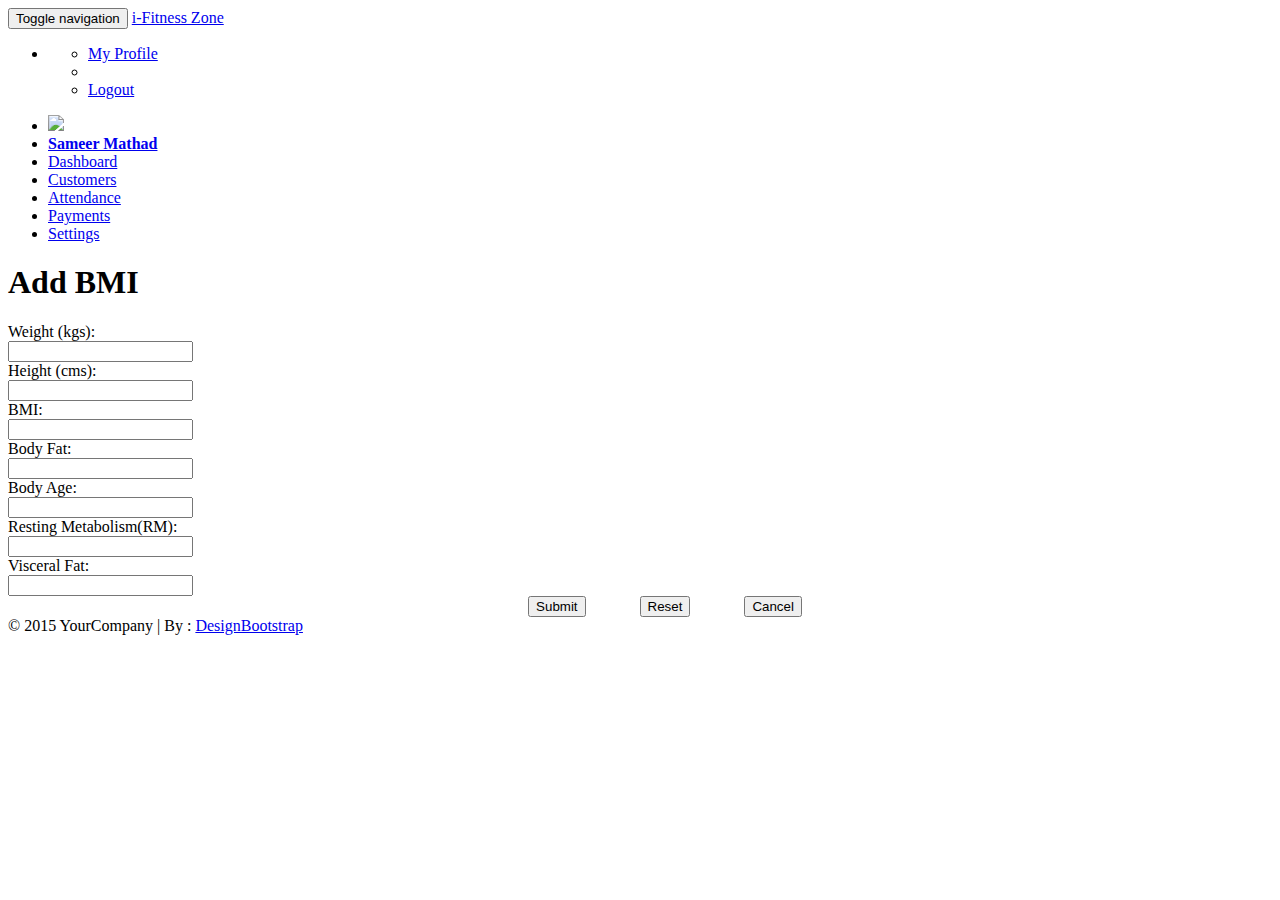
==== commit 15004eb5: "Add files via upload" ====
--- a/addbmi.html
+++ b/addbmi.html
@@ -1,1597 +1,197 @@
-
-
-
-
-
-
-<!DOCTYPE html>
-<html lang="en">
-  <head>
-    <meta charset="utf-8">
-  <link rel="dns-prefetch" href="https://assets-cdn.github.com">
-  <link rel="dns-prefetch" href="https://avatars0.githubusercontent.com">
-  <link rel="dns-prefetch" href="https://avatars1.githubusercontent.com">
-  <link rel="dns-prefetch" href="https://avatars2.githubusercontent.com">
-  <link rel="dns-prefetch" href="https://avatars3.githubusercontent.com">
-  <link rel="dns-prefetch" href="https://github-cloud.s3.amazonaws.com">
-  <link rel="dns-prefetch" href="https://user-images.githubusercontent.com/">
-
-
-
-  <link crossorigin="anonymous" media="all" integrity="sha512-KDZfnHRZjn4xEe2VuPe5iA8c+O1aNoowrYTe3DQQR97UQDzf5HZ15My/ytImCLmX5X6kBM8kwtuUVj5H+DOZbA==" rel="stylesheet" href="https://assets-cdn.github.com/assets/frameworks-7d09971c51977b60c6626362003ef38a.css" />
-  <link crossorigin="anonymous" media="all" integrity="sha512-8VnmS7+S4UIxsIz2BC4F/c3YYbRNB/GEcCQ6AssRT3F3s6sObMSaw8K9ijW0SyurkWRxN/dPT/DV/+4GjWcFrA==" rel="stylesheet" href="https://assets-cdn.github.com/assets/github-324331281b788158086ad9201d9c0804.css" />
-  
-  
-  
-  
-
-  <meta name="viewport" content="width=device-width">
-  
-  <title>gymapplication/addbmi.html at master · ashishshahpur/gymapplication</title>
-    <meta name="description" content="GitHub is where people build software. More than 27 million people use GitHub to discover, fork, and contribute to over 80 million projects.">
-  <link rel="search" type="application/opensearchdescription+xml" href="/opensearch.xml" title="GitHub">
-  <link rel="fluid-icon" href="https://github.com/fluidicon.png" title="GitHub">
-  <meta property="fb:app_id" content="1401488693436528">
-
-    
-    <meta property="og:image" content="https://avatars2.githubusercontent.com/u/22153518?s=400&amp;v=4" /><meta property="og:site_name" content="GitHub" /><meta property="og:type" content="object" /><meta property="og:title" content="ashishshahpur/gymapplication" /><meta property="og:url" content="https://github.com/ashishshahpur/gymapplication" /><meta property="og:description" content="Contribute to gymapplication development by creating an account on GitHub." />
-
-  <link rel="assets" href="https://assets-cdn.github.com/">
-  <link rel="web-socket" href="wss://live.github.com/_sockets/VjI6MjU4MzEyOTI2OjhlMTU0MDM1ZmYwZTg5ZjlhMGYxY2M1Yzg4NGYxNzU0YzQ2ZGQxZDg3ODYxNjliY2ZhMjczNjNiMTlhN2Y4OWI=--41095d4f8971c63e10abcc71fb6b6445773c66f7">
-  <meta name="pjax-timeout" content="1000">
-  <link rel="sudo-modal" href="/sessions/sudo_modal">
-  <meta name="request-id" content="B0FC:121A:36F41DB:7A20D9D:5AC1D189" data-pjax-transient>
-
-
-  
-
-  <meta name="selected-link" value="repo_source" data-pjax-transient>
-
-    <meta name="google-site-verification" content="KT5gs8h0wvaagLKAVWq8bbeNwnZZK1r1XQysX3xurLU">
-  <meta name="google-site-verification" content="ZzhVyEFwb7w3e0-uOTltm8Jsck2F5StVihD0exw2fsA">
-  <meta name="google-site-verification" content="GXs5KoUUkNCoaAZn7wPN-t01Pywp9M3sEjnt_3_ZWPc">
-    <meta name="google-analytics" content="UA-3769691-2">
-
-<meta name="octolytics-host" content="collector.githubapp.com" /><meta name="octolytics-app-id" content="github" /><meta name="octolytics-event-url" content="https://collector.githubapp.com/github-external/browser_event" /><meta name="octolytics-dimension-request_id" content="B0FC:121A:36F41DB:7A20D9D:5AC1D189" /><meta name="octolytics-dimension-region_edge" content="iad" /><meta name="octolytics-dimension-region_render" content="iad" /><meta name="octolytics-actor-id" content="1439059" /><meta name="octolytics-actor-login" content="howzzaat" /><meta name="octolytics-actor-hash" content="4847ebd0dc8b9c915cb12a029997df0616edb8e1d5434347b829c7b3b72b43c7" />
-<meta name="hydro-events-url" content="https://github.com/hydro_browser_events" />
-<meta name="analytics-location" content="/&lt;user-name&gt;/&lt;repo-name&gt;/blob/show" data-pjax-transient="true" />
-
-
-
-
-  <meta class="js-ga-set" name="dimension1" content="Logged In">
-
-
-  
-
-      <meta name="hostname" content="github.com">
-    <meta name="user-login" content="howzzaat">
-
-      <meta name="expected-hostname" content="github.com">
-    <meta name="js-proxy-site-detection-payload" content="[base64]">
-
-    <meta name="enabled-features" content="LOG_ACCESSIBILITY,UNIVERSE_BANNER,FREE_TRIALS,MARKETPLACE_INSIGHTS,MARKETPLACE_INSIGHTS_CONVERSION_PERCENTAGES">
-
-  <meta name="html-safe-nonce" content="c60ae796b5976d2a6d85262fc211593e7ee01dbd">
-
-  <meta http-equiv="x-pjax-version" content="2a8622940bb010d0ebdd41ecb8362bdb">
-  
-
-      <link href="https://github.com/ashishshahpur/gymapplication/commits/master.atom" rel="alternate" title="Recent Commits to gymapplication:master" type="application/atom+xml">
-
-  <meta name="description" content="Contribute to gymapplication development by creating an account on GitHub.">
-  <meta name="go-import" content="github.com/ashishshahpur/gymapplication git https://github.com/ashishshahpur/gymapplication.git">
-
-  <meta name="octolytics-dimension-user_id" content="22153518" /><meta name="octolytics-dimension-user_login" content="ashishshahpur" /><meta name="octolytics-dimension-repository_id" content="125607881" /><meta name="octolytics-dimension-repository_nwo" content="ashishshahpur/gymapplication" /><meta name="octolytics-dimension-repository_public" content="true" /><meta name="octolytics-dimension-repository_is_fork" content="false" /><meta name="octolytics-dimension-repository_network_root_id" content="125607881" /><meta name="octolytics-dimension-repository_network_root_nwo" content="ashishshahpur/gymapplication" /><meta name="octolytics-dimension-repository_explore_github_marketplace_ci_cta_shown" content="false" />
-
-
-    <link rel="canonical" href="https://github.com/ashishshahpur/gymapplication/blob/master/addbmi.html" data-pjax-transient>
-
-
-  <meta name="browser-stats-url" content="https://api.github.com/_private/browser/stats">
-
-  <meta name="browser-errors-url" content="https://api.github.com/_private/browser/errors">
-
-  <link rel="mask-icon" href="https://assets-cdn.github.com/pinned-octocat.svg" color="#000000">
-  <link rel="icon" type="image/x-icon" class="js-site-favicon" href="https://assets-cdn.github.com/favicon.ico">
-
-<meta name="theme-color" content="#1e2327">
-
-
-  <meta name="u2f-support" content="true">
-
-<link rel="manifest" href="/manifest.json" crossOrigin="use-credentials">
-
-  </head>
-
-  <body class="logged-in env-production emoji-size-boost page-blob">
-    
-
-  <div class="position-relative js-header-wrapper ">
-    <a href="#start-of-content" tabindex="1" class="bg-black text-white p-3 show-on-focus js-skip-to-content">Skip to content</a>
-    <div id="js-pjax-loader-bar" class="pjax-loader-bar"><div class="progress"></div></div>
-
-    
-    
-    
-
-
-
-        
-<header class="Header  f5" role="banner">
-  <div class="d-flex flex-justify-between px-3 container-lg">
-    <div class="d-flex flex-justify-between ">
-      <div class="">
-        <a class="header-logo-invertocat" href="https://github.com/" data-hotkey="g d" aria-label="Homepage" data-ga-click="Header, go to dashboard, icon:logo">
-  <svg height="32" class="octicon octicon-mark-github" viewBox="0 0 16 16" version="1.1" width="32" aria-hidden="true"><path fill-rule="evenodd" d="M8 0C3.58 0 0 3.58 0 8c0 3.54 2.29 6.53 5.47 7.59.4.07.55-.17.55-.38 0-.19-.01-.82-.01-1.49-2.01.37-2.53-.49-2.69-.94-.09-.23-.48-.94-.82-1.13-.28-.15-.68-.52-.01-.53.63-.01 1.08.58 1.23.82.72 1.21 1.87.87 2.33.66.07-.52.28-.87.51-1.07-1.78-.2-3.64-.89-3.64-3.95 0-.87.31-1.59.82-2.15-.08-.2-.36-1.02.08-2.12 0 0 .67-.21 2.2.82.64-.18 1.32-.27 2-.27.68 0 1.36.09 2 .27 1.53-1.04 2.2-.82 2.2-.82.44 1.1.16 1.92.08 2.12.51.56.82 1.27.82 2.15 0 3.07-1.87 3.75-3.65 3.95.29.25.54.73.54 1.48 0 1.07-.01 1.93-.01 2.2 0 .21.15.46.55.38A8.013 8.013 0 0 0 16 8c0-4.42-3.58-8-8-8z"/></svg>
-</a>
-
-      </div>
-
-    </div>
-
-    <div class="HeaderMenu d-flex flex-justify-between flex-auto">
-      <div class="d-flex">
-            <div class="">
-              <div class="header-search scoped-search site-scoped-search js-site-search" role="search">
-  <!-- '"` --><!-- </textarea></xmp> --></option></form><form class="js-site-search-form" data-scoped-search-url="/ashishshahpur/gymapplication/search" data-unscoped-search-url="/search" action="/ashishshahpur/gymapplication/search" accept-charset="UTF-8" method="get"><input name="utf8" type="hidden" value="&#x2713;" />
-    <label class="form-control header-search-wrapper  js-chromeless-input-container">
-        <a class="header-search-scope no-underline" href="/ashishshahpur/gymapplication/blob/master/addbmi.html">This repository</a>
-      <input type="text"
-        class="form-control header-search-input  js-site-search-focus js-site-search-field is-clearable"
-        data-hotkey="s,/"
-        name="q"
-        value=""
-        placeholder="Search"
-        aria-label="Search this repository"
-        data-unscoped-placeholder="Search GitHub"
-        data-scoped-placeholder="Search"
-        autocapitalize="off"
-        >
-        <input type="hidden" class="js-site-search-type-field" name="type" >
-    </label>
-</form></div>
-
-            </div>
-
-          <ul class="d-flex pl-2 flex-items-center text-bold list-style-none" role="navigation">
-            <li>
-              <a class="js-selected-navigation-item HeaderNavlink px-2" data-hotkey="g p" data-ga-click="Header, click, Nav menu - item:pulls context:user" aria-label="Pull requests you created" data-selected-links="/pulls /pulls/assigned /pulls/mentioned /pulls" href="/pulls">
-                Pull requests
-</a>            </li>
-            <li>
-              <a class="js-selected-navigation-item HeaderNavlink px-2" data-hotkey="g i" data-ga-click="Header, click, Nav menu - item:issues context:user" aria-label="Issues you created" data-selected-links="/issues /issues/assigned /issues/mentioned /issues" href="/issues">
-                Issues
-</a>            </li>
-                <li>
-                  <a class="js-selected-navigation-item HeaderNavlink px-2" data-ga-click="Header, click, Nav menu - item:marketplace context:user" data-selected-links=" /marketplace" href="/marketplace">
-                    Marketplace
-</a>                </li>
-            <li>
-              <a class="js-selected-navigation-item HeaderNavlink px-2" data-ga-click="Header, click, Nav menu - item:explore" data-selected-links="/explore /trending /trending/developers /integrations /integrations/feature/code /integrations/feature/collaborate /integrations/feature/ship showcases showcases_search showcases_landing /explore" href="/explore">
-                Explore
-</a>            </li>
-          </ul>
-      </div>
-
-      <div class="d-flex">
-        
-<ul class="user-nav d-flex flex-items-center list-style-none" id="user-links">
-  <li class="dropdown js-menu-container">
-    <span class="d-inline-block  px-2">
-      
-    <a aria-label="You have no unread notifications" class="notification-indicator tooltipped tooltipped-s  js-socket-channel js-notification-indicator" data-hotkey="g n" data-ga-click="Header, go to notifications, icon:read" data-channel="notification-changed:1439059" href="/notifications">
-        <span class="mail-status "></span>
-        <svg class="octicon octicon-bell" viewBox="0 0 14 16" version="1.1" width="14" height="16" aria-hidden="true"><path fill-rule="evenodd" d="M14 12v1H0v-1l.73-.58c.77-.77.81-2.55 1.19-4.42C2.69 3.23 6 2 6 2c0-.55.45-1 1-1s1 .45 1 1c0 0 3.39 1.23 4.16 5 .38 1.88.42 3.66 1.19 4.42l.66.58H14zm-7 4c1.11 0 2-.89 2-2H5c0 1.11.89 2 2 2z"/></svg>
-</a>
-    </span>
-  </li>
-
-  <li class="dropdown js-menu-container">
-    <details class="dropdown-details details-reset js-dropdown-details d-flex px-2 flex-items-center">
-      <summary class="HeaderNavlink"
-         aria-label="Create new…"
-         data-ga-click="Header, create new, icon:add">
-        <svg class="octicon octicon-plus float-left mr-1 mt-1" viewBox="0 0 12 16" version="1.1" width="12" height="16" aria-hidden="true"><path fill-rule="evenodd" d="M12 9H7v5H5V9H0V7h5V2h2v5h5z"/></svg>
-        <span class="dropdown-caret mt-1"></span>
-      </summary>
-
-      <ul class="dropdown-menu dropdown-menu-sw">
-        
-<a class="dropdown-item" href="/new" data-ga-click="Header, create new repository">
-  New repository
-</a>
-
-  <a class="dropdown-item" href="/new/import" data-ga-click="Header, import a repository">
-    Import repository
-  </a>
-
-<a class="dropdown-item" href="https://gist.github.com/" data-ga-click="Header, create new gist">
-  New gist
-</a>
-
-  <a class="dropdown-item" href="/organizations/new" data-ga-click="Header, create new organization">
-    New organization
-  </a>
-
-
-
-  <div class="dropdown-divider"></div>
-  <div class="dropdown-header">
-    <span title="ashishshahpur/gymapplication">This repository</span>
-  </div>
-    <a class="dropdown-item" href="/ashishshahpur/gymapplication/issues/new" data-ga-click="Header, create new issue">
-      New issue
-    </a>
-
-      </ul>
-    </details>
-  </li>
-
-  <li class="dropdown js-menu-container">
-
-    <details class="dropdown-details details-reset js-dropdown-details d-flex pl-2 flex-items-center">
-      <summary class="HeaderNavlink name mt-1"
-        aria-label="View profile and more"
-        data-ga-click="Header, show menu, icon:avatar">
-        <img alt="@howzzaat" class="avatar float-left mr-1" src="https://avatars1.githubusercontent.com/u/1439059?s=40&amp;v=4" height="20" width="20">
-        <span class="dropdown-caret"></span>
-      </summary>
-
-      <ul class="dropdown-menu dropdown-menu-sw">
-        <li class="dropdown-header header-nav-current-user css-truncate">
-          Signed in as <strong class="css-truncate-target">howzzaat</strong>
-        </li>
-
-        <li class="dropdown-divider"></li>
-
-        <li><a class="dropdown-item" href="/howzzaat" data-ga-click="Header, go to profile, text:your profile">
-          Your profile
-        </a></li>
-        <li><a class="dropdown-item" href="/howzzaat?tab=stars" data-ga-click="Header, go to starred repos, text:your stars">
-          Your stars
-        </a></li>
-          <li><a class="dropdown-item" href="https://gist.github.com/" data-ga-click="Header, your gists, text:your gists">Your gists</a></li>
-
-        <li class="dropdown-divider"></li>
-
-        <li><a class="dropdown-item" href="https://help.github.com" data-ga-click="Header, go to help, text:help">
-          Help
-        </a></li>
-
-        <li><a class="dropdown-item" href="/settings/profile" data-ga-click="Header, go to settings, icon:settings">
-          Settings
-        </a></li>
-
-        <li><!-- '"` --><!-- </textarea></xmp> --></option></form><form class="logout-form" action="/logout" accept-charset="UTF-8" method="post"><input name="utf8" type="hidden" value="&#x2713;" /><input type="hidden" name="authenticity_token" value="XSYL2o2sJMtH1ad9al7R4G2JDdH34oeo0y+yNmxf/m7pBqDgO/pj5vxvdFlgDWw8ivsbrHVTYkaHjTgCeO0tPw==" />
-          <button type="submit" class="dropdown-item dropdown-signout" data-ga-click="Header, sign out, icon:logout">
-            Sign out
-          </button>
-        </form></li>
-      </ul>
-    </details>
-  </li>
-</ul>
-
-
-
-        <!-- '"` --><!-- </textarea></xmp> --></option></form><form class="sr-only right-0" action="/logout" accept-charset="UTF-8" method="post"><input name="utf8" type="hidden" value="&#x2713;" /><input type="hidden" name="authenticity_token" value="2D6pwTepw1ZEfWOWMWi9ghpGbl4vWyVFXU475XGMzddsHgL7gf+Ee//HsLI7OwBe/TR4I63qwKsJ7LHRZT4ehg==" />
-          <button type="submit" class="dropdown-item dropdown-signout" data-ga-click="Header, sign out, icon:logout">
-            Sign out
-          </button>
-</form>      </div>
-    </div>
-  </div>
-</header>
-
-      
-
-  </div>
-
-  <div id="start-of-content" class="show-on-focus"></div>
-
-    <div id="js-flash-container">
-</div>
-
-
-
-  <div role="main" class="application-main ">
-        <div itemscope itemtype="http://schema.org/SoftwareSourceCode" class="">
-    <div id="js-repo-pjax-container" data-pjax-container >
-      
-
-
-
-
-
-
-
-  <div class="pagehead repohead instapaper_ignore readability-menu experiment-repo-nav  ">
-    <div class="repohead-details-container clearfix container">
-
-      <ul class="pagehead-actions">
-  <li>
-        <!-- '"` --><!-- </textarea></xmp> --></option></form><form data-autosubmit="true" data-remote="true" class="js-social-container" action="/notifications/subscribe" accept-charset="UTF-8" method="post"><input name="utf8" type="hidden" value="&#x2713;" /><input type="hidden" name="authenticity_token" value="g3PeQnvQtyX3c8Y8hxNWUYVygmsznuve0nIucLsM5QCwnze291yvO9FGPn+S9yNmvR6MMODGwbjfqgYs/4Cqog==" />      <input type="hidden" name="repository_id" id="repository_id" value="125607881" class="form-control" />
-
-        <div class="select-menu js-menu-container js-select-menu">
-          <a href="/ashishshahpur/gymapplication/subscription"
-            class="btn btn-sm btn-with-count select-menu-button js-menu-target"
-            role="button"
-            aria-haspopup="true"
-            aria-expanded="false"
-            aria-label="Toggle repository notifications menu"
-            data-ga-click="Repository, click Watch settings, action:blob#show">
-            <span class="js-select-button">
-                <svg class="octicon octicon-eye" viewBox="0 0 16 16" version="1.1" width="16" height="16" aria-hidden="true"><path fill-rule="evenodd" d="M8.06 2C3 2 0 8 0 8s3 6 8.06 6C13 14 16 8 16 8s-3-6-7.94-6zM8 12c-2.2 0-4-1.78-4-4 0-2.2 1.8-4 4-4 2.22 0 4 1.8 4 4 0 2.22-1.78 4-4 4zm2-4c0 1.11-.89 2-2 2-1.11 0-2-.89-2-2 0-1.11.89-2 2-2 1.11 0 2 .89 2 2z"/></svg>
-                Unwatch
-            </span>
-          </a>
-          <a class="social-count js-social-count"
-            href="/ashishshahpur/gymapplication/watchers"
-            aria-label="1 user is watching this repository">
-            1
-          </a>
-
-        <div class="select-menu-modal-holder">
-          <div class="select-menu-modal subscription-menu-modal js-menu-content">
-            <div class="select-menu-header js-navigation-enable" tabindex="-1">
-              <svg class="octicon octicon-x js-menu-close" role="img" aria-label="Close" viewBox="0 0 12 16" version="1.1" width="12" height="16"><path fill-rule="evenodd" d="M7.48 8l3.75 3.75-1.48 1.48L6 9.48l-3.75 3.75-1.48-1.48L4.52 8 .77 4.25l1.48-1.48L6 6.52l3.75-3.75 1.48 1.48z"/></svg>
-              <span class="select-menu-title">Notifications</span>
-            </div>
-
-              <div class="select-menu-list js-navigation-container" role="menu">
-
-                <div class="select-menu-item js-navigation-item " role="menuitem" tabindex="0">
-                  <svg class="octicon octicon-check select-menu-item-icon" viewBox="0 0 12 16" version="1.1" width="12" height="16" aria-hidden="true"><path fill-rule="evenodd" d="M12 5l-8 8-4-4 1.5-1.5L4 10l6.5-6.5z"/></svg>
-                  <div class="select-menu-item-text">
-                    <input type="radio" name="do" id="do_included" value="included" />
-                    <span class="select-menu-item-heading">Not watching</span>
-                    <span class="description">Be notified when participating or @mentioned.</span>
-                    <span class="js-select-button-text hidden-select-button-text">
-                      <svg class="octicon octicon-eye" viewBox="0 0 16 16" version="1.1" width="16" height="16" aria-hidden="true"><path fill-rule="evenodd" d="M8.06 2C3 2 0 8 0 8s3 6 8.06 6C13 14 16 8 16 8s-3-6-7.94-6zM8 12c-2.2 0-4-1.78-4-4 0-2.2 1.8-4 4-4 2.22 0 4 1.8 4 4 0 2.22-1.78 4-4 4zm2-4c0 1.11-.89 2-2 2-1.11 0-2-.89-2-2 0-1.11.89-2 2-2 1.11 0 2 .89 2 2z"/></svg>
-                      Watch
-                    </span>
-                  </div>
-                </div>
-
-                <div class="select-menu-item js-navigation-item selected" role="menuitem" tabindex="0">
-                  <svg class="octicon octicon-check select-menu-item-icon" viewBox="0 0 12 16" version="1.1" width="12" height="16" aria-hidden="true"><path fill-rule="evenodd" d="M12 5l-8 8-4-4 1.5-1.5L4 10l6.5-6.5z"/></svg>
-                  <div class="select-menu-item-text">
-                    <input type="radio" name="do" id="do_subscribed" value="subscribed" checked="checked" />
-                    <span class="select-menu-item-heading">Watching</span>
-                    <span class="description">Be notified of all conversations.</span>
-                    <span class="js-select-button-text hidden-select-button-text">
-                      <svg class="octicon octicon-eye" viewBox="0 0 16 16" version="1.1" width="16" height="16" aria-hidden="true"><path fill-rule="evenodd" d="M8.06 2C3 2 0 8 0 8s3 6 8.06 6C13 14 16 8 16 8s-3-6-7.94-6zM8 12c-2.2 0-4-1.78-4-4 0-2.2 1.8-4 4-4 2.22 0 4 1.8 4 4 0 2.22-1.78 4-4 4zm2-4c0 1.11-.89 2-2 2-1.11 0-2-.89-2-2 0-1.11.89-2 2-2 1.11 0 2 .89 2 2z"/></svg>
-                        Unwatch
-                    </span>
-                  </div>
-                </div>
-
-                <div class="select-menu-item js-navigation-item " role="menuitem" tabindex="0">
-                  <svg class="octicon octicon-check select-menu-item-icon" viewBox="0 0 12 16" version="1.1" width="12" height="16" aria-hidden="true"><path fill-rule="evenodd" d="M12 5l-8 8-4-4 1.5-1.5L4 10l6.5-6.5z"/></svg>
-                  <div class="select-menu-item-text">
-                    <input type="radio" name="do" id="do_ignore" value="ignore" />
-                    <span class="select-menu-item-heading">Ignoring</span>
-                    <span class="description">Never be notified.</span>
-                    <span class="js-select-button-text hidden-select-button-text">
-                      <svg class="octicon octicon-mute" viewBox="0 0 16 16" version="1.1" width="16" height="16" aria-hidden="true"><path fill-rule="evenodd" d="M8 2.81v10.38c0 .67-.81 1-1.28.53L3 10H1c-.55 0-1-.45-1-1V7c0-.55.45-1 1-1h2l3.72-3.72C7.19 1.81 8 2.14 8 2.81zm7.53 3.22l-1.06-1.06-1.97 1.97-1.97-1.97-1.06 1.06L11.44 8 9.47 9.97l1.06 1.06 1.97-1.97 1.97 1.97 1.06-1.06L13.56 8l1.97-1.97z"/></svg>
-                        Stop ignoring
-                    </span>
-                  </div>
-                </div>
-
-              </div>
-
-            </div>
-          </div>
-        </div>
-</form>
-  </li>
-
-  <li>
-    
-  <div class="js-toggler-container js-social-container starring-container ">
-    <!-- '"` --><!-- </textarea></xmp> --></option></form><form class="starred js-social-form" action="/ashishshahpur/gymapplication/unstar" accept-charset="UTF-8" method="post"><input name="utf8" type="hidden" value="&#x2713;" /><input type="hidden" name="authenticity_token" value="QGxNgmlSRkqATdTFtMspwHdqeGOQsxfe5c82Z3U7/CWBeMHxEHlcCcoHjVKX7IYF6BfpiHWSSQ2YB/adIiGldg==" />
-      <input type="hidden" name="context" value="repository"></input>
-      <button
-        type="submit"
-        class="btn btn-sm btn-with-count js-toggler-target"
-        aria-label="Unstar this repository" title="Unstar ashishshahpur/gymapplication"
-        data-ga-click="Repository, click unstar button, action:blob#show; text:Unstar">
-        <svg class="octicon octicon-star" viewBox="0 0 14 16" version="1.1" width="14" height="16" aria-hidden="true"><path fill-rule="evenodd" d="M14 6l-4.9-.64L7 1 4.9 5.36 0 6l3.6 3.26L2.67 14 7 11.67 11.33 14l-.93-4.74z"/></svg>
-        Unstar
-      </button>
-        <a class="social-count js-social-count" href="/ashishshahpur/gymapplication/stargazers"
-           aria-label="0 users starred this repository">
-          0
-        </a>
-</form>
-    <!-- '"` --><!-- </textarea></xmp> --></option></form><form class="unstarred js-social-form" action="/ashishshahpur/gymapplication/star" accept-charset="UTF-8" method="post"><input name="utf8" type="hidden" value="&#x2713;" /><input type="hidden" name="authenticity_token" value="lnLseP9UO0hX/qxkiAJQVii+VSlmzC6T0jiZE9ToZIMREmkVGpC1uBLogq17fFutSWebVpcPSzZAVIaApLJfhw==" />
-      <input type="hidden" name="context" value="repository"></input>
-      <button
-        type="submit"
-        class="btn btn-sm btn-with-count js-toggler-target"
-        aria-label="Star this repository" title="Star ashishshahpur/gymapplication"
-        data-ga-click="Repository, click star button, action:blob#show; text:Star">
-        <svg class="octicon octicon-star" viewBox="0 0 14 16" version="1.1" width="14" height="16" aria-hidden="true"><path fill-rule="evenodd" d="M14 6l-4.9-.64L7 1 4.9 5.36 0 6l3.6 3.26L2.67 14 7 11.67 11.33 14l-.93-4.74z"/></svg>
-        Star
-      </button>
-        <a class="social-count js-social-count" href="/ashishshahpur/gymapplication/stargazers"
-           aria-label="0 users starred this repository">
-          0
-        </a>
-</form>  </div>
-
-  </li>
-
-  <li>
-          <a href="#fork-destination-box" class="btn btn-sm btn-with-count"
-              title="Fork your own copy of ashishshahpur/gymapplication to your account"
-              aria-label="Fork your own copy of ashishshahpur/gymapplication to your account"
-              rel="facebox"
-              data-ga-click="Repository, show fork modal, action:blob#show; text:Fork">
-              <svg class="octicon octicon-repo-forked" viewBox="0 0 10 16" version="1.1" width="10" height="16" aria-hidden="true"><path fill-rule="evenodd" d="M8 1a1.993 1.993 0 0 0-1 3.72V6L5 8 3 6V4.72A1.993 1.993 0 0 0 2 1a1.993 1.993 0 0 0-1 3.72V6.5l3 3v1.78A1.993 1.993 0 0 0 5 15a1.993 1.993 0 0 0 1-3.72V9.5l3-3V4.72A1.993 1.993 0 0 0 8 1zM2 4.2C1.34 4.2.8 3.65.8 3c0-.65.55-1.2 1.2-1.2.65 0 1.2.55 1.2 1.2 0 .65-.55 1.2-1.2 1.2zm3 10c-.66 0-1.2-.55-1.2-1.2 0-.65.55-1.2 1.2-1.2.65 0 1.2.55 1.2 1.2 0 .65-.55 1.2-1.2 1.2zm3-10c-.66 0-1.2-.55-1.2-1.2 0-.65.55-1.2 1.2-1.2.65 0 1.2.55 1.2 1.2 0 .65-.55 1.2-1.2 1.2z"/></svg>
-            Fork
-          </a>
-
-          <div id="fork-destination-box" style="display: none;">
-            <h2 class="facebox-header" data-facebox-id="facebox-header">Where should we fork this repository?</h2>
-            <include-fragment src=""
-                class="js-fork-select-fragment fork-select-fragment"
-                data-url="/ashishshahpur/gymapplication/fork?fragment=1">
-              <img alt="Loading" src="https://assets-cdn.github.com/images/spinners/octocat-spinner-128.gif" width="64" height="64" />
-            </include-fragment>
-          </div>
-
-    <a href="/ashishshahpur/gymapplication/network" class="social-count"
-       aria-label="2 users forked this repository">
-      2
-    </a>
-  </li>
-</ul>
-
-      <h1 class="public ">
-  <svg class="octicon octicon-repo" viewBox="0 0 12 16" version="1.1" width="12" height="16" aria-hidden="true"><path fill-rule="evenodd" d="M4 9H3V8h1v1zm0-3H3v1h1V6zm0-2H3v1h1V4zm0-2H3v1h1V2zm8-1v12c0 .55-.45 1-1 1H6v2l-1.5-1.5L3 16v-2H1c-.55 0-1-.45-1-1V1c0-.55.45-1 1-1h10c.55 0 1 .45 1 1zm-1 10H1v2h2v-1h3v1h5v-2zm0-10H2v9h9V1z"/></svg>
-  <span class="author" itemprop="author"><a class="url fn" rel="author" href="/ashishshahpur">ashishshahpur</a></span><!--
---><span class="path-divider">/</span><!--
---><strong itemprop="name"><a data-pjax="#js-repo-pjax-container" href="/ashishshahpur/gymapplication">gymapplication</a></strong>
-
-</h1>
-
-    </div>
-    
-<nav class="reponav js-repo-nav js-sidenav-container-pjax container"
-     itemscope
-     itemtype="http://schema.org/BreadcrumbList"
-     role="navigation"
-     data-pjax="#js-repo-pjax-container">
-
-  <span itemscope itemtype="http://schema.org/ListItem" itemprop="itemListElement">
-    <a class="js-selected-navigation-item selected reponav-item" itemprop="url" data-hotkey="g c" data-selected-links="repo_source repo_downloads repo_commits repo_releases repo_tags repo_branches repo_packages /ashishshahpur/gymapplication" href="/ashishshahpur/gymapplication">
-      <svg class="octicon octicon-code" viewBox="0 0 14 16" version="1.1" width="14" height="16" aria-hidden="true"><path fill-rule="evenodd" d="M9.5 3L8 4.5 11.5 8 8 11.5 9.5 13 14 8 9.5 3zm-5 0L0 8l4.5 5L6 11.5 2.5 8 6 4.5 4.5 3z"/></svg>
-      <span itemprop="name">Code</span>
-      <meta itemprop="position" content="1">
-</a>  </span>
-
-    <span itemscope itemtype="http://schema.org/ListItem" itemprop="itemListElement">
-      <a itemprop="url" data-hotkey="g i" class="js-selected-navigation-item reponav-item" data-selected-links="repo_issues repo_labels repo_milestones /ashishshahpur/gymapplication/issues" href="/ashishshahpur/gymapplication/issues">
-        <svg class="octicon octicon-issue-opened" viewBox="0 0 14 16" version="1.1" width="14" height="16" aria-hidden="true"><path fill-rule="evenodd" d="M7 2.3c3.14 0 5.7 2.56 5.7 5.7s-2.56 5.7-5.7 5.7A5.71 5.71 0 0 1 1.3 8c0-3.14 2.56-5.7 5.7-5.7zM7 1C3.14 1 0 4.14 0 8s3.14 7 7 7 7-3.14 7-7-3.14-7-7-7zm1 3H6v5h2V4zm0 6H6v2h2v-2z"/></svg>
-        <span itemprop="name">Issues</span>
-        <span class="Counter">0</span>
-        <meta itemprop="position" content="2">
-</a>    </span>
-
-  <span itemscope itemtype="http://schema.org/ListItem" itemprop="itemListElement">
-    <a data-hotkey="g p" itemprop="url" class="js-selected-navigation-item reponav-item" data-selected-links="repo_pulls checks /ashishshahpur/gymapplication/pulls" href="/ashishshahpur/gymapplication/pulls">
-      <svg class="octicon octicon-git-pull-request" viewBox="0 0 12 16" version="1.1" width="12" height="16" aria-hidden="true"><path fill-rule="evenodd" d="M11 11.28V5c-.03-.78-.34-1.47-.94-2.06C9.46 2.35 8.78 2.03 8 2H7V0L4 3l3 3V4h1c.27.02.48.11.69.31.21.2.3.42.31.69v6.28A1.993 1.993 0 0 0 10 15a1.993 1.993 0 0 0 1-3.72zm-1 2.92c-.66 0-1.2-.55-1.2-1.2 0-.65.55-1.2 1.2-1.2.65 0 1.2.55 1.2 1.2 0 .65-.55 1.2-1.2 1.2zM4 3c0-1.11-.89-2-2-2a1.993 1.993 0 0 0-1 3.72v6.56A1.993 1.993 0 0 0 2 15a1.993 1.993 0 0 0 1-3.72V4.72c.59-.34 1-.98 1-1.72zm-.8 10c0 .66-.55 1.2-1.2 1.2-.65 0-1.2-.55-1.2-1.2 0-.65.55-1.2 1.2-1.2.65 0 1.2.55 1.2 1.2zM2 4.2C1.34 4.2.8 3.65.8 3c0-.65.55-1.2 1.2-1.2.65 0 1.2.55 1.2 1.2 0 .65-.55 1.2-1.2 1.2z"/></svg>
-      <span itemprop="name">Pull requests</span>
-      <span class="Counter">0</span>
-      <meta itemprop="position" content="3">
-</a>  </span>
-
-    <a data-hotkey="g b" class="js-selected-navigation-item reponav-item" data-selected-links="repo_projects new_repo_project repo_project /ashishshahpur/gymapplication/projects" href="/ashishshahpur/gymapplication/projects">
-      <svg class="octicon octicon-project" viewBox="0 0 15 16" version="1.1" width="15" height="16" aria-hidden="true"><path fill-rule="evenodd" d="M10 12h3V2h-3v10zm-4-2h3V2H6v8zm-4 4h3V2H2v12zm-1 1h13V1H1v14zM14 0H1a1 1 0 0 0-1 1v14a1 1 0 0 0 1 1h13a1 1 0 0 0 1-1V1a1 1 0 0 0-1-1z"/></svg>
-      Projects
-      <span class="Counter" >0</span>
-</a>
-    <a class="js-selected-navigation-item reponav-item" data-hotkey="g w" data-selected-links="repo_wiki /ashishshahpur/gymapplication/wiki" href="/ashishshahpur/gymapplication/wiki">
-      <svg class="octicon octicon-book" viewBox="0 0 16 16" version="1.1" width="16" height="16" aria-hidden="true"><path fill-rule="evenodd" d="M3 5h4v1H3V5zm0 3h4V7H3v1zm0 2h4V9H3v1zm11-5h-4v1h4V5zm0 2h-4v1h4V7zm0 2h-4v1h4V9zm2-6v9c0 .55-.45 1-1 1H9.5l-1 1-1-1H2c-.55 0-1-.45-1-1V3c0-.55.45-1 1-1h5.5l1 1 1-1H15c.55 0 1 .45 1 1zm-8 .5L7.5 3H2v9h6V3.5zm7-.5H9.5l-.5.5V12h6V3z"/></svg>
-      Wiki
-</a>
-
-  <a class="js-selected-navigation-item reponav-item" data-selected-links="repo_graphs repo_contributors dependency_graph pulse /ashishshahpur/gymapplication/pulse" href="/ashishshahpur/gymapplication/pulse">
-    <svg class="octicon octicon-graph" viewBox="0 0 16 16" version="1.1" width="16" height="16" aria-hidden="true"><path fill-rule="evenodd" d="M16 14v1H0V0h1v14h15zM5 13H3V8h2v5zm4 0H7V3h2v10zm4 0h-2V6h2v7z"/></svg>
-    Insights
-</a>
-
-</nav>
-
-
-  </div>
-
-<div class="container new-discussion-timeline experiment-repo-nav  ">
-  <div class="repository-content ">
-
-    
-  <a class="d-none js-permalink-shortcut" data-hotkey="y" href="/ashishshahpur/gymapplication/blob/b595a58ad1295216af241c610a2dbefd12d6cc21/addbmi.html">Permalink</a>
-
-  <!-- blob contrib key: blob_contributors:v21:c818eb21e9e38ce51f06a4bee0f6bd33 -->
-
-  <div class="file-navigation">
-    
-<div class="select-menu branch-select-menu js-menu-container js-select-menu float-left">
-  <button class=" btn btn-sm select-menu-button js-menu-target css-truncate" data-hotkey="w"
-    
-    type="button" aria-label="Switch branches or tags" aria-expanded="false" aria-haspopup="true">
-      <i>Branch:</i>
-      <span class="js-select-button css-truncate-target">master</span>
-  </button>
-
-  <div class="select-menu-modal-holder js-menu-content js-navigation-container" data-pjax>
-
-    <div class="select-menu-modal">
-      <div class="select-menu-header">
-        <svg class="octicon octicon-x js-menu-close" role="img" aria-label="Close" viewBox="0 0 12 16" version="1.1" width="12" height="16"><path fill-rule="evenodd" d="M7.48 8l3.75 3.75-1.48 1.48L6 9.48l-3.75 3.75-1.48-1.48L4.52 8 .77 4.25l1.48-1.48L6 6.52l3.75-3.75 1.48 1.48z"/></svg>
-        <span class="select-menu-title">Switch branches/tags</span>
-      </div>
-
-      <div class="select-menu-filters">
-        <div class="select-menu-text-filter">
-          <input type="text" aria-label="Find or create a branch…" id="context-commitish-filter-field" class="form-control js-filterable-field js-navigation-enable" placeholder="Find or create a branch…">
-        </div>
-        <div class="select-menu-tabs">
-          <ul>
-            <li class="select-menu-tab">
-              <a href="#" data-tab-filter="branches" data-filter-placeholder="Find or create a branch…" class="js-select-menu-tab" role="tab">Branches</a>
-            </li>
-            <li class="select-menu-tab">
-              <a href="#" data-tab-filter="tags" data-filter-placeholder="Find a tag…" class="js-select-menu-tab" role="tab">Tags</a>
-            </li>
-          </ul>
-        </div>
-      </div>
-
-      <div class="select-menu-list select-menu-tab-bucket js-select-menu-tab-bucket" data-tab-filter="branches" role="menu">
-
-        <div data-filterable-for="context-commitish-filter-field" data-filterable-type="substring">
-
-
-            <a class="select-menu-item js-navigation-item js-navigation-open selected"
-               href="/ashishshahpur/gymapplication/blob/master/addbmi.html"
-               data-name="master"
-               data-skip-pjax="true"
-               rel="nofollow">
-              <svg class="octicon octicon-check select-menu-item-icon" viewBox="0 0 12 16" version="1.1" width="12" height="16" aria-hidden="true"><path fill-rule="evenodd" d="M12 5l-8 8-4-4 1.5-1.5L4 10l6.5-6.5z"/></svg>
-              <span class="select-menu-item-text css-truncate-target js-select-menu-filter-text">
-                master
-              </span>
-            </a>
-        </div>
-
-          <!-- '"` --><!-- </textarea></xmp> --></option></form><form class="js-create-branch select-menu-item select-menu-new-item-form js-navigation-item js-new-item-form" action="/ashishshahpur/gymapplication/branches" accept-charset="UTF-8" method="post"><input name="utf8" type="hidden" value="&#x2713;" /><input type="hidden" name="authenticity_token" value="OSDB1uYYM7hgtbP5F6gnjXJTo+a8i0uvZdO7CCbFwYontcshnqyM+h/Skt1PRhjn5EibLatydbHsYoaQ17roGA==" />
-          <svg class="octicon octicon-git-branch select-menu-item-icon" viewBox="0 0 10 16" version="1.1" width="10" height="16" aria-hidden="true"><path fill-rule="evenodd" d="M10 5c0-1.11-.89-2-2-2a1.993 1.993 0 0 0-1 3.72v.3c-.02.52-.23.98-.63 1.38-.4.4-.86.61-1.38.63-.83.02-1.48.16-2 .45V4.72a1.993 1.993 0 0 0-1-3.72C.88 1 0 1.89 0 3a2 2 0 0 0 1 1.72v6.56c-.59.35-1 .99-1 1.72 0 1.11.89 2 2 2 1.11 0 2-.89 2-2 0-.53-.2-1-.53-1.36.09-.06.48-.41.59-.47.25-.11.56-.17.94-.17 1.05-.05 1.95-.45 2.75-1.25S8.95 7.77 9 6.73h-.02C9.59 6.37 10 5.73 10 5zM2 1.8c.66 0 1.2.55 1.2 1.2 0 .65-.55 1.2-1.2 1.2C1.35 4.2.8 3.65.8 3c0-.65.55-1.2 1.2-1.2zm0 12.41c-.66 0-1.2-.55-1.2-1.2 0-.65.55-1.2 1.2-1.2.65 0 1.2.55 1.2 1.2 0 .65-.55 1.2-1.2 1.2zm6-8c-.66 0-1.2-.55-1.2-1.2 0-.65.55-1.2 1.2-1.2.65 0 1.2.55 1.2 1.2 0 .65-.55 1.2-1.2 1.2z"/></svg>
-            <div class="select-menu-item-text">
-              <span class="select-menu-item-heading">Create branch: <span class="js-new-item-name"></span></span>
-              <span class="description">from ‘master’</span>
-            </div>
-            <input type="hidden" name="name" id="name" class="js-new-item-value">
-            <input type="hidden" name="branch" id="branch" value="master">
-            <input type="hidden" name="path" id="path" value="addbmi.html">
-</form>
-      </div>
-
-      <div class="select-menu-list select-menu-tab-bucket js-select-menu-tab-bucket" data-tab-filter="tags">
-        <div data-filterable-for="context-commitish-filter-field" data-filterable-type="substring">
-
-
-        </div>
-
-        <div class="select-menu-no-results">Nothing to show</div>
-      </div>
-
-    </div>
-  </div>
-</div>
-
-    <div class="BtnGroup float-right">
-      <a href="/ashishshahpur/gymapplication/find/master"
-            class="js-pjax-capture-input btn btn-sm BtnGroup-item"
-            data-pjax
-            data-hotkey="t">
-        Find file
-      </a>
-      <clipboard-copy
-            for="blob-path"
-            aria-label="Copy file path to clipboard"
-            class="btn btn-sm BtnGroup-item tooltipped tooltipped-s"
-            copied-label="Copied!">
-        Copy path
-      </clipboard-copy>
-    </div>
-    <div id="blob-path" class="breadcrumb">
-      <span class="repo-root js-repo-root"><span class="js-path-segment"><a data-pjax="true" href="/ashishshahpur/gymapplication"><span>gymapplication</span></a></span></span><span class="separator">/</span><strong class="final-path">addbmi.html</strong>
-    </div>
-  </div>
-
-
-  <include-fragment src="/ashishshahpur/gymapplication/contributors/master/addbmi.html" class="commit-tease">
-    <div>
-      Fetching contributors&hellip;
-    </div>
-
-    <div class="commit-tease-contributors">
-      <img alt="" class="loader-loading float-left" src="https://assets-cdn.github.com/images/spinners/octocat-spinner-32-EAF2F5.gif" width="16" height="16" />
-      <span class="loader-error">Cannot retrieve contributors at this time</span>
-    </div>
-</include-fragment>
-
-  <div class="file">
-    <div class="file-header">
-  <div class="file-actions">
-
-    <div class="BtnGroup">
-      <a id="raw-url" class="btn btn-sm BtnGroup-item" href="/ashishshahpur/gymapplication/raw/master/addbmi.html">Raw</a>
-        <a class="btn btn-sm js-update-url-with-hash BtnGroup-item" data-hotkey="b" href="/ashishshahpur/gymapplication/blame/master/addbmi.html">Blame</a>
-      <a rel="nofollow" class="btn btn-sm BtnGroup-item" href="/ashishshahpur/gymapplication/commits/master/addbmi.html">History</a>
-    </div>
-
-        <a class="btn-octicon tooltipped tooltipped-nw"
-           href="https://desktop.github.com"
-           aria-label="Open this file in GitHub Desktop"
-           data-ga-click="Repository, open with desktop, type:mac">
-            <svg class="octicon octicon-device-desktop" viewBox="0 0 16 16" version="1.1" width="16" height="16" aria-hidden="true"><path fill-rule="evenodd" d="M15 2H1c-.55 0-1 .45-1 1v9c0 .55.45 1 1 1h5.34c-.25.61-.86 1.39-2.34 2h8c-1.48-.61-2.09-1.39-2.34-2H15c.55 0 1-.45 1-1V3c0-.55-.45-1-1-1zm0 9H1V3h14v8z"/></svg>
-        </a>
-
-          <!-- '"` --><!-- </textarea></xmp> --></option></form><form class="inline-form js-update-url-with-hash" action="/ashishshahpur/gymapplication/edit/master/addbmi.html" accept-charset="UTF-8" method="post"><input name="utf8" type="hidden" value="&#x2713;" /><input type="hidden" name="authenticity_token" value="50jjz4KNkHa5kHcBIs5FumiAQRl4ooBwvB6Lw9/v4x3lZrjxsE5v8C1y+PPnmYe/NnqO65Rp/yI9Fy91PyPumw==" />
-            <button class="btn-octicon tooltipped tooltipped-nw" type="submit"
-              aria-label="Edit this file" data-hotkey="e" data-disable-with>
-              <svg class="octicon octicon-pencil" viewBox="0 0 14 16" version="1.1" width="14" height="16" aria-hidden="true"><path fill-rule="evenodd" d="M0 12v3h3l8-8-3-3-8 8zm3 2H1v-2h1v1h1v1zm10.3-9.3L12 6 9 3l1.3-1.3a.996.996 0 0 1 1.41 0l1.59 1.59c.39.39.39 1.02 0 1.41z"/></svg>
-            </button>
-</form>
-        <!-- '"` --><!-- </textarea></xmp> --></option></form><form class="inline-form" action="/ashishshahpur/gymapplication/delete/master/addbmi.html" accept-charset="UTF-8" method="post"><input name="utf8" type="hidden" value="&#x2713;" /><input type="hidden" name="authenticity_token" value="X/RqBhBRAzZ/sMnrmPefcwtnwr3QkMfIH0rpj4OKImfyYFWnwpBwWzwqt0IBRm95oY796c5O6L1eUH7+84wCMQ==" />
-          <button class="btn-octicon btn-octicon-danger tooltipped tooltipped-nw" type="submit"
-            aria-label="Delete this file" data-disable-with>
-            <svg class="octicon octicon-trashcan" viewBox="0 0 12 16" version="1.1" width="12" height="16" aria-hidden="true"><path fill-rule="evenodd" d="M11 2H9c0-.55-.45-1-1-1H5c-.55 0-1 .45-1 1H2c-.55 0-1 .45-1 1v1c0 .55.45 1 1 1v9c0 .55.45 1 1 1h7c.55 0 1-.45 1-1V5c.55 0 1-.45 1-1V3c0-.55-.45-1-1-1zm-1 12H3V5h1v8h1V5h1v8h1V5h1v8h1V5h1v9zm1-10H2V3h9v1z"/></svg>
-          </button>
-</form>  </div>
-
-  <div class="file-info">
-      198 lines (170 sloc)
-      <span class="file-info-divider"></span>
-    6.98 KB
-  </div>
-</div>
-
-    
-
-  <div itemprop="text" class="blob-wrapper data type-html">
-      <table class="highlight tab-size js-file-line-container" data-tab-size="8">
-      <tr>
-        <td id="L1" class="blob-num js-line-number" data-line-number="1"></td>
-        <td id="LC1" class="blob-code blob-code-inner js-file-line">&lt;!DOCTYPE html&gt;</td>
-      </tr>
-      <tr>
-        <td id="L2" class="blob-num js-line-number" data-line-number="2"></td>
-        <td id="LC2" class="blob-code blob-code-inner js-file-line">&lt;<span class="pl-ent">html</span> <span class="pl-e">xmlns</span>=<span class="pl-s"><span class="pl-pds">&quot;</span>http://www.w3.org/1999/xhtml<span class="pl-pds">&quot;</span></span>&gt;</td>
-      </tr>
-      <tr>
-        <td id="L3" class="blob-num js-line-number" data-line-number="3"></td>
-        <td id="LC3" class="blob-code blob-code-inner js-file-line">&lt;<span class="pl-ent">head</span>&gt;</td>
-      </tr>
-      <tr>
-        <td id="L4" class="blob-num js-line-number" data-line-number="4"></td>
-        <td id="LC4" class="blob-code blob-code-inner js-file-line">  &lt;<span class="pl-ent">meta</span> <span class="pl-e">charset</span>=<span class="pl-s"><span class="pl-pds">&quot;</span>utf-8<span class="pl-pds">&quot;</span></span> /&gt;</td>
-      </tr>
-      <tr>
-        <td id="L5" class="blob-num js-line-number" data-line-number="5"></td>
-        <td id="LC5" class="blob-code blob-code-inner js-file-line">    &lt;<span class="pl-ent">meta</span> <span class="pl-e">name</span>=<span class="pl-s"><span class="pl-pds">&quot;</span>viewport<span class="pl-pds">&quot;</span></span> <span class="pl-e">content</span>=<span class="pl-s"><span class="pl-pds">&quot;</span>width=device-width, initial-scale=1.0<span class="pl-pds">&quot;</span></span> /&gt;</td>
-      </tr>
-      <tr>
-        <td id="L6" class="blob-num js-line-number" data-line-number="6"></td>
-        <td id="LC6" class="blob-code blob-code-inner js-file-line">    &lt;<span class="pl-ent">title</span>&gt;i-Fitness Zone&lt;/<span class="pl-ent">title</span>&gt;</td>
-      </tr>
-      <tr>
-        <td id="L7" class="blob-num js-line-number" data-line-number="7"></td>
-        <td id="LC7" class="blob-code blob-code-inner js-file-line">    <span class="pl-c"><span class="pl-c">&lt;!--</span> BOOTSTRAP STYLES<span class="pl-c">--&gt;</span></span></td>
-      </tr>
-      <tr>
-        <td id="L8" class="blob-num js-line-number" data-line-number="8"></td>
-        <td id="LC8" class="blob-code blob-code-inner js-file-line">    &lt;<span class="pl-ent">link</span> <span class="pl-e">href</span>=<span class="pl-s"><span class="pl-pds">&quot;</span>assets/css/bootstrap.css<span class="pl-pds">&quot;</span></span> <span class="pl-e">rel</span>=<span class="pl-s"><span class="pl-pds">&quot;</span>stylesheet<span class="pl-pds">&quot;</span></span> /&gt;</td>
-      </tr>
-      <tr>
-        <td id="L9" class="blob-num js-line-number" data-line-number="9"></td>
-        <td id="LC9" class="blob-code blob-code-inner js-file-line">    <span class="pl-c"><span class="pl-c">&lt;!--</span> FONTAWESOME ICONS STYLES<span class="pl-c">--&gt;</span></span></td>
-      </tr>
-      <tr>
-        <td id="L10" class="blob-num js-line-number" data-line-number="10"></td>
-        <td id="LC10" class="blob-code blob-code-inner js-file-line">    &lt;<span class="pl-ent">link</span> <span class="pl-e">href</span>=<span class="pl-s"><span class="pl-pds">&quot;</span>assets/css/font-awesome.css<span class="pl-pds">&quot;</span></span> <span class="pl-e">rel</span>=<span class="pl-s"><span class="pl-pds">&quot;</span>stylesheet<span class="pl-pds">&quot;</span></span> /&gt;</td>
-      </tr>
-      <tr>
-        <td id="L11" class="blob-num js-line-number" data-line-number="11"></td>
-        <td id="LC11" class="blob-code blob-code-inner js-file-line">    <span class="pl-c"><span class="pl-c">&lt;!--</span>CUSTOM STYLES<span class="pl-c">--&gt;</span></span></td>
-      </tr>
-      <tr>
-        <td id="L12" class="blob-num js-line-number" data-line-number="12"></td>
-        <td id="LC12" class="blob-code blob-code-inner js-file-line">    &lt;<span class="pl-ent">link</span> <span class="pl-e">href</span>=<span class="pl-s"><span class="pl-pds">&quot;</span>assets/css/style.css<span class="pl-pds">&quot;</span></span> <span class="pl-e">rel</span>=<span class="pl-s"><span class="pl-pds">&quot;</span>stylesheet<span class="pl-pds">&quot;</span></span> /&gt;</td>
-      </tr>
-      <tr>
-        <td id="L13" class="blob-num js-line-number" data-line-number="13"></td>
-        <td id="LC13" class="blob-code blob-code-inner js-file-line">      <span class="pl-c"><span class="pl-c">&lt;!--</span> HTML5 Shiv and Respond.js for IE8 support of HTML5 elements and media queries <span class="pl-c">--&gt;</span></span></td>
-      </tr>
-      <tr>
-        <td id="L14" class="blob-num js-line-number" data-line-number="14"></td>
-        <td id="LC14" class="blob-code blob-code-inner js-file-line">    <span class="pl-c"><span class="pl-c">&lt;!--</span> WARNING: Respond.js doesn&#39;t work if you view the page via file:// <span class="pl-c">--&gt;</span></span></td>
-      </tr>
-      <tr>
-        <td id="L15" class="blob-num js-line-number" data-line-number="15"></td>
-        <td id="LC15" class="blob-code blob-code-inner js-file-line">    <span class="pl-c"><span class="pl-c">&lt;!--</span>[if lt IE 9]&gt;</span></td>
-      </tr>
-      <tr>
-        <td id="L16" class="blob-num js-line-number" data-line-number="16"></td>
-        <td id="LC16" class="blob-code blob-code-inner js-file-line"><span class="pl-c">        &lt;script src=&quot;https://oss.maxcdn.com/libs/html5shiv/3.7.0/html5shiv.js&quot;&gt;&lt;/script&gt;</span></td>
-      </tr>
-      <tr>
-        <td id="L17" class="blob-num js-line-number" data-line-number="17"></td>
-        <td id="LC17" class="blob-code blob-code-inner js-file-line"><span class="pl-c">        &lt;script src=&quot;https://oss.maxcdn.com/libs/respond.js/1.4.2/respond.min.js&quot;&gt;&lt;/script&gt;</span></td>
-      </tr>
-      <tr>
-        <td id="L18" class="blob-num js-line-number" data-line-number="18"></td>
-        <td id="LC18" class="blob-code blob-code-inner js-file-line"><span class="pl-c">    &lt;![endif]<span class="pl-c">--&gt;</span></span></td>
-      </tr>
-      <tr>
-        <td id="L19" class="blob-num js-line-number" data-line-number="19"></td>
-        <td id="LC19" class="blob-code blob-code-inner js-file-line">&lt;/<span class="pl-ent">head</span>&gt;</td>
-      </tr>
-      <tr>
-        <td id="L20" class="blob-num js-line-number" data-line-number="20"></td>
-        <td id="LC20" class="blob-code blob-code-inner js-file-line">&lt;<span class="pl-ent">body</span>&gt;</td>
-      </tr>
-      <tr>
-        <td id="L21" class="blob-num js-line-number" data-line-number="21"></td>
-        <td id="LC21" class="blob-code blob-code-inner js-file-line">&lt;<span class="pl-ent">script</span> <span class="pl-e">type</span>=<span class="pl-s"><span class="pl-pds">&quot;</span>text/javascript<span class="pl-pds">&quot;</span></span>&gt;<span class="pl-s1"></span></td>
-      </tr>
-      <tr>
-        <td id="L22" class="blob-num js-line-number" data-line-number="22"></td>
-        <td id="LC22" class="blob-code blob-code-inner js-file-line"><span class="pl-s1"><span class="pl-k">function</span> <span class="pl-en">display</span>(){</span></td>
-      </tr>
-      <tr>
-        <td id="L23" class="blob-num js-line-number" data-line-number="23"></td>
-        <td id="LC23" class="blob-code blob-code-inner js-file-line"><span class="pl-s1">  <span class="pl-en">alert</span>(<span class="pl-s"><span class="pl-pds">&quot;</span>BMI details have been inserted successfully<span class="pl-pds">&quot;</span></span>);</span></td>
-      </tr>
-      <tr>
-        <td id="L24" class="blob-num js-line-number" data-line-number="24"></td>
-        <td id="LC24" class="blob-code blob-code-inner js-file-line"><span class="pl-s1">  <span class="pl-k">return</span> <span class="pl-c1">true</span>;</span></td>
-      </tr>
-      <tr>
-        <td id="L25" class="blob-num js-line-number" data-line-number="25"></td>
-        <td id="LC25" class="blob-code blob-code-inner js-file-line"><span class="pl-s1">}</span></td>
-      </tr>
-      <tr>
-        <td id="L26" class="blob-num js-line-number" data-line-number="26"></td>
-        <td id="LC26" class="blob-code blob-code-inner js-file-line"><span class="pl-s1"><span class="pl-k">function</span> <span class="pl-en">canceldisp</span>(){</span></td>
-      </tr>
-      <tr>
-        <td id="L27" class="blob-num js-line-number" data-line-number="27"></td>
-        <td id="LC27" class="blob-code blob-code-inner js-file-line"><span class="pl-s1">  <span class="pl-c1">window</span>.<span class="pl-c1">location</span><span class="pl-k">=</span><span class="pl-s"><span class="pl-pds">&#39;</span>customerdetail.html<span class="pl-pds">&#39;</span></span>;</span></td>
-      </tr>
-      <tr>
-        <td id="L28" class="blob-num js-line-number" data-line-number="28"></td>
-        <td id="LC28" class="blob-code blob-code-inner js-file-line"><span class="pl-s1">  <span class="pl-k">return</span> <span class="pl-c1">false</span>;</span></td>
-      </tr>
-      <tr>
-        <td id="L29" class="blob-num js-line-number" data-line-number="29"></td>
-        <td id="LC29" class="blob-code blob-code-inner js-file-line"><span class="pl-s1">}</span></td>
-      </tr>
-      <tr>
-        <td id="L30" class="blob-num js-line-number" data-line-number="30"></td>
-        <td id="LC30" class="blob-code blob-code-inner js-file-line"><span class="pl-s1"></span><span class="pl-s1">&lt;</span>/<span class="pl-ent">script</span>&gt;</td>
-      </tr>
-      <tr>
-        <td id="L31" class="blob-num js-line-number" data-line-number="31"></td>
-        <td id="LC31" class="blob-code blob-code-inner js-file-line">
-</td>
-      </tr>
-      <tr>
-        <td id="L32" class="blob-num js-line-number" data-line-number="32"></td>
-        <td id="LC32" class="blob-code blob-code-inner js-file-line">    &lt;<span class="pl-ent">div</span> <span class="pl-e">id</span>=<span class="pl-s"><span class="pl-pds">&quot;</span>wrapper<span class="pl-pds">&quot;</span></span>&gt;</td>
-      </tr>
-      <tr>
-        <td id="L33" class="blob-num js-line-number" data-line-number="33"></td>
-        <td id="LC33" class="blob-code blob-code-inner js-file-line">        &lt;<span class="pl-ent">nav</span> <span class="pl-e">class</span>=<span class="pl-s"><span class="pl-pds">&quot;</span>navbar navbar-default navbar-cls-top <span class="pl-pds">&quot;</span></span> <span class="pl-e">role</span>=<span class="pl-s"><span class="pl-pds">&quot;</span>navigation<span class="pl-pds">&quot;</span></span> <span class="pl-e">style</span>=<span class="pl-s"><span class="pl-pds">&quot;</span>margin-bottom: 0<span class="pl-pds">&quot;</span></span>&gt;</td>
-      </tr>
-      <tr>
-        <td id="L34" class="blob-num js-line-number" data-line-number="34"></td>
-        <td id="LC34" class="blob-code blob-code-inner js-file-line">            &lt;<span class="pl-ent">div</span> <span class="pl-e">class</span>=<span class="pl-s"><span class="pl-pds">&quot;</span>navbar-header<span class="pl-pds">&quot;</span></span>&gt;</td>
-      </tr>
-      <tr>
-        <td id="L35" class="blob-num js-line-number" data-line-number="35"></td>
-        <td id="LC35" class="blob-code blob-code-inner js-file-line">                &lt;<span class="pl-ent">button</span> <span class="pl-e">type</span>=<span class="pl-s"><span class="pl-pds">&quot;</span>button<span class="pl-pds">&quot;</span></span> <span class="pl-e">class</span>=<span class="pl-s"><span class="pl-pds">&quot;</span>navbar-toggle<span class="pl-pds">&quot;</span></span> <span class="pl-e">data-toggle</span>=<span class="pl-s"><span class="pl-pds">&quot;</span>collapse<span class="pl-pds">&quot;</span></span> <span class="pl-e">data-target</span>=<span class="pl-s"><span class="pl-pds">&quot;</span>.sidebar-collapse<span class="pl-pds">&quot;</span></span>&gt;</td>
-      </tr>
-      <tr>
-        <td id="L36" class="blob-num js-line-number" data-line-number="36"></td>
-        <td id="LC36" class="blob-code blob-code-inner js-file-line">                    &lt;<span class="pl-ent">span</span> <span class="pl-e">class</span>=<span class="pl-s"><span class="pl-pds">&quot;</span>sr-only<span class="pl-pds">&quot;</span></span>&gt;Toggle navigation&lt;/<span class="pl-ent">span</span>&gt;</td>
-      </tr>
-      <tr>
-        <td id="L37" class="blob-num js-line-number" data-line-number="37"></td>
-        <td id="LC37" class="blob-code blob-code-inner js-file-line">                    &lt;<span class="pl-ent">span</span> <span class="pl-e">class</span>=<span class="pl-s"><span class="pl-pds">&quot;</span>icon-bar<span class="pl-pds">&quot;</span></span>&gt;&lt;/<span class="pl-ent">span</span>&gt;</td>
-      </tr>
-      <tr>
-        <td id="L38" class="blob-num js-line-number" data-line-number="38"></td>
-        <td id="LC38" class="blob-code blob-code-inner js-file-line">                    &lt;<span class="pl-ent">span</span> <span class="pl-e">class</span>=<span class="pl-s"><span class="pl-pds">&quot;</span>icon-bar<span class="pl-pds">&quot;</span></span>&gt;&lt;/<span class="pl-ent">span</span>&gt;</td>
-      </tr>
-      <tr>
-        <td id="L39" class="blob-num js-line-number" data-line-number="39"></td>
-        <td id="LC39" class="blob-code blob-code-inner js-file-line">                    &lt;<span class="pl-ent">span</span> <span class="pl-e">class</span>=<span class="pl-s"><span class="pl-pds">&quot;</span>icon-bar<span class="pl-pds">&quot;</span></span>&gt;&lt;/<span class="pl-ent">span</span>&gt;</td>
-      </tr>
-      <tr>
-        <td id="L40" class="blob-num js-line-number" data-line-number="40"></td>
-        <td id="LC40" class="blob-code blob-code-inner js-file-line">                &lt;/<span class="pl-ent">button</span>&gt;</td>
-      </tr>
-      <tr>
-        <td id="L41" class="blob-num js-line-number" data-line-number="41"></td>
-        <td id="LC41" class="blob-code blob-code-inner js-file-line">                &lt;<span class="pl-ent">a</span>  <span class="pl-e">class</span>=<span class="pl-s"><span class="pl-pds">&quot;</span>navbar-brand<span class="pl-pds">&quot;</span></span> <span class="pl-e">href</span>=<span class="pl-s"><span class="pl-pds">&quot;</span>index.html<span class="pl-pds">&quot;</span></span>&gt;i-Fitness Zone</td>
-      </tr>
-      <tr>
-        <td id="L42" class="blob-num js-line-number" data-line-number="42"></td>
-        <td id="LC42" class="blob-code blob-code-inner js-file-line">
-</td>
-      </tr>
-      <tr>
-        <td id="L43" class="blob-num js-line-number" data-line-number="43"></td>
-        <td id="LC43" class="blob-code blob-code-inner js-file-line">                &lt;/<span class="pl-ent">a</span>&gt;</td>
-      </tr>
-      <tr>
-        <td id="L44" class="blob-num js-line-number" data-line-number="44"></td>
-        <td id="LC44" class="blob-code blob-code-inner js-file-line">            &lt;/<span class="pl-ent">div</span>&gt;</td>
-      </tr>
-      <tr>
-        <td id="L45" class="blob-num js-line-number" data-line-number="45"></td>
-        <td id="LC45" class="blob-code blob-code-inner js-file-line">
-</td>
-      </tr>
-      <tr>
-        <td id="L46" class="blob-num js-line-number" data-line-number="46"></td>
-        <td id="LC46" class="blob-code blob-code-inner js-file-line">            &lt;<span class="pl-ent">div</span> <span class="pl-e">class</span>=<span class="pl-s"><span class="pl-pds">&quot;</span>notifications-wrapper<span class="pl-pds">&quot;</span></span>&gt;</td>
-      </tr>
-      <tr>
-        <td id="L47" class="blob-num js-line-number" data-line-number="47"></td>
-        <td id="LC47" class="blob-code blob-code-inner js-file-line">&lt;<span class="pl-ent">ul</span> <span class="pl-e">class</span>=<span class="pl-s"><span class="pl-pds">&quot;</span>nav<span class="pl-pds">&quot;</span></span>&gt;</td>
-      </tr>
-      <tr>
-        <td id="L48" class="blob-num js-line-number" data-line-number="48"></td>
-        <td id="LC48" class="blob-code blob-code-inner js-file-line">
-</td>
-      </tr>
-      <tr>
-        <td id="L49" class="blob-num js-line-number" data-line-number="49"></td>
-        <td id="LC49" class="blob-code blob-code-inner js-file-line">
-</td>
-      </tr>
-      <tr>
-        <td id="L50" class="blob-num js-line-number" data-line-number="50"></td>
-        <td id="LC50" class="blob-code blob-code-inner js-file-line">                &lt;<span class="pl-ent">li</span> <span class="pl-e">class</span>=<span class="pl-s"><span class="pl-pds">&quot;</span>dropdown<span class="pl-pds">&quot;</span></span>&gt;</td>
-      </tr>
-      <tr>
-        <td id="L51" class="blob-num js-line-number" data-line-number="51"></td>
-        <td id="LC51" class="blob-code blob-code-inner js-file-line">                    &lt;<span class="pl-ent">a</span> <span class="pl-e">class</span>=<span class="pl-s"><span class="pl-pds">&quot;</span>dropdown-toggle<span class="pl-pds">&quot;</span></span> <span class="pl-e">data-toggle</span>=<span class="pl-s"><span class="pl-pds">&quot;</span>dropdown<span class="pl-pds">&quot;</span></span> <span class="pl-e">href</span>=<span class="pl-s"><span class="pl-pds">&quot;</span>#<span class="pl-pds">&quot;</span></span>&gt;</td>
-      </tr>
-      <tr>
-        <td id="L52" class="blob-num js-line-number" data-line-number="52"></td>
-        <td id="LC52" class="blob-code blob-code-inner js-file-line">                        &lt;<span class="pl-ent">i</span> <span class="pl-e">class</span>=<span class="pl-s"><span class="pl-pds">&quot;</span>fa fa-user-plus<span class="pl-pds">&quot;</span></span>&gt;&lt;/<span class="pl-ent">i</span>&gt;  &lt;<span class="pl-ent">i</span> <span class="pl-e">class</span>=<span class="pl-s"><span class="pl-pds">&quot;</span>fa fa-caret-down<span class="pl-pds">&quot;</span></span>&gt;&lt;/<span class="pl-ent">i</span>&gt;</td>
-      </tr>
-      <tr>
-        <td id="L53" class="blob-num js-line-number" data-line-number="53"></td>
-        <td id="LC53" class="blob-code blob-code-inner js-file-line">                    &lt;/<span class="pl-ent">a</span>&gt;</td>
-      </tr>
-      <tr>
-        <td id="L54" class="blob-num js-line-number" data-line-number="54"></td>
-        <td id="LC54" class="blob-code blob-code-inner js-file-line">                    &lt;<span class="pl-ent">ul</span> <span class="pl-e">class</span>=<span class="pl-s"><span class="pl-pds">&quot;</span>dropdown-menu dropdown-user<span class="pl-pds">&quot;</span></span>&gt;</td>
-      </tr>
-      <tr>
-        <td id="L55" class="blob-num js-line-number" data-line-number="55"></td>
-        <td id="LC55" class="blob-code blob-code-inner js-file-line">                        &lt;<span class="pl-ent">li</span>&gt;&lt;<span class="pl-ent">a</span> <span class="pl-e">href</span>=<span class="pl-s"><span class="pl-pds">&quot;</span>profile.html<span class="pl-pds">&quot;</span></span>&gt;&lt;<span class="pl-ent">i</span> <span class="pl-e">class</span>=<span class="pl-s"><span class="pl-pds">&quot;</span>fa fa-user-plus<span class="pl-pds">&quot;</span></span>&gt;&lt;/<span class="pl-ent">i</span>&gt; My Profile&lt;/<span class="pl-ent">a</span>&gt;</td>
-      </tr>
-      <tr>
-        <td id="L56" class="blob-num js-line-number" data-line-number="56"></td>
-        <td id="LC56" class="blob-code blob-code-inner js-file-line">                        &lt;/<span class="pl-ent">li</span>&gt;</td>
-      </tr>
-      <tr>
-        <td id="L57" class="blob-num js-line-number" data-line-number="57"></td>
-        <td id="LC57" class="blob-code blob-code-inner js-file-line">                        &lt;<span class="pl-ent">li</span> <span class="pl-e">class</span>=<span class="pl-s"><span class="pl-pds">&quot;</span>divider<span class="pl-pds">&quot;</span></span>&gt;&lt;/<span class="pl-ent">li</span>&gt;</td>
-      </tr>
-      <tr>
-        <td id="L58" class="blob-num js-line-number" data-line-number="58"></td>
-        <td id="LC58" class="blob-code blob-code-inner js-file-line">                        &lt;<span class="pl-ent">li</span>&gt;&lt;<span class="pl-ent">a</span> <span class="pl-e">href</span>=<span class="pl-s"><span class="pl-pds">&quot;</span>#<span class="pl-pds">&quot;</span></span>&gt;&lt;<span class="pl-ent">i</span> <span class="pl-e">class</span>=<span class="pl-s"><span class="pl-pds">&quot;</span>fa fa-sign-out<span class="pl-pds">&quot;</span></span>&gt;&lt;/<span class="pl-ent">i</span>&gt; Logout&lt;/<span class="pl-ent">a</span>&gt;</td>
-      </tr>
-      <tr>
-        <td id="L59" class="blob-num js-line-number" data-line-number="59"></td>
-        <td id="LC59" class="blob-code blob-code-inner js-file-line">                        &lt;/<span class="pl-ent">li</span>&gt;</td>
-      </tr>
-      <tr>
-        <td id="L60" class="blob-num js-line-number" data-line-number="60"></td>
-        <td id="LC60" class="blob-code blob-code-inner js-file-line">                    &lt;/<span class="pl-ent">ul</span>&gt;</td>
-      </tr>
-      <tr>
-        <td id="L61" class="blob-num js-line-number" data-line-number="61"></td>
-        <td id="LC61" class="blob-code blob-code-inner js-file-line">                &lt;/<span class="pl-ent">li</span>&gt;</td>
-      </tr>
-      <tr>
-        <td id="L62" class="blob-num js-line-number" data-line-number="62"></td>
-        <td id="LC62" class="blob-code blob-code-inner js-file-line">            &lt;/<span class="pl-ent">ul</span>&gt;</td>
-      </tr>
-      <tr>
-        <td id="L63" class="blob-num js-line-number" data-line-number="63"></td>
-        <td id="LC63" class="blob-code blob-code-inner js-file-line">            &lt;/<span class="pl-ent">div</span>&gt;</td>
-      </tr>
-      <tr>
-        <td id="L64" class="blob-num js-line-number" data-line-number="64"></td>
-        <td id="LC64" class="blob-code blob-code-inner js-file-line">        &lt;/<span class="pl-ent">nav</span>&gt;</td>
-      </tr>
-      <tr>
-        <td id="L65" class="blob-num js-line-number" data-line-number="65"></td>
-        <td id="LC65" class="blob-code blob-code-inner js-file-line">        <span class="pl-c"><span class="pl-c">&lt;!--</span> /. NAV TOP  <span class="pl-c">--&gt;</span></span></td>
-      </tr>
-      <tr>
-        <td id="L66" class="blob-num js-line-number" data-line-number="66"></td>
-        <td id="LC66" class="blob-code blob-code-inner js-file-line">        &lt;<span class="pl-ent">nav</span>  <span class="pl-e">class</span>=<span class="pl-s"><span class="pl-pds">&quot;</span>navbar-default navbar-side<span class="pl-pds">&quot;</span></span> <span class="pl-e">role</span>=<span class="pl-s"><span class="pl-pds">&quot;</span>navigation<span class="pl-pds">&quot;</span></span>&gt;</td>
-      </tr>
-      <tr>
-        <td id="L67" class="blob-num js-line-number" data-line-number="67"></td>
-        <td id="LC67" class="blob-code blob-code-inner js-file-line">            &lt;<span class="pl-ent">div</span> <span class="pl-e">class</span>=<span class="pl-s"><span class="pl-pds">&quot;</span>sidebar-collapse<span class="pl-pds">&quot;</span></span>&gt;</td>
-      </tr>
-      <tr>
-        <td id="L68" class="blob-num js-line-number" data-line-number="68"></td>
-        <td id="LC68" class="blob-code blob-code-inner js-file-line">                &lt;<span class="pl-ent">ul</span> <span class="pl-e">class</span>=<span class="pl-s"><span class="pl-pds">&quot;</span>nav<span class="pl-pds">&quot;</span></span> <span class="pl-e">id</span>=<span class="pl-s"><span class="pl-pds">&quot;</span>main-menu<span class="pl-pds">&quot;</span></span>&gt;</td>
-      </tr>
-      <tr>
-        <td id="L69" class="blob-num js-line-number" data-line-number="69"></td>
-        <td id="LC69" class="blob-code blob-code-inner js-file-line">                    &lt;<span class="pl-ent">li</span>&gt;</td>
-      </tr>
-      <tr>
-        <td id="L70" class="blob-num js-line-number" data-line-number="70"></td>
-        <td id="LC70" class="blob-code blob-code-inner js-file-line">                        &lt;<span class="pl-ent">div</span> <span class="pl-e">class</span>=<span class="pl-s"><span class="pl-pds">&quot;</span>user-img-div<span class="pl-pds">&quot;</span></span>&gt;</td>
-      </tr>
-      <tr>
-        <td id="L71" class="blob-num js-line-number" data-line-number="71"></td>
-        <td id="LC71" class="blob-code blob-code-inner js-file-line">                            &lt;<span class="pl-ent">img</span> <span class="pl-e">src</span>=<span class="pl-s"><span class="pl-pds">&quot;</span>assets/img/offc.jpg<span class="pl-pds">&quot;</span></span> <span class="pl-e">class</span>=<span class="pl-s"><span class="pl-pds">&quot;</span>img-circle<span class="pl-pds">&quot;</span></span> /&gt;</td>
-      </tr>
-      <tr>
-        <td id="L72" class="blob-num js-line-number" data-line-number="72"></td>
-        <td id="LC72" class="blob-code blob-code-inner js-file-line">
-</td>
-      </tr>
-      <tr>
-        <td id="L73" class="blob-num js-line-number" data-line-number="73"></td>
-        <td id="LC73" class="blob-code blob-code-inner js-file-line">                        &lt;/<span class="pl-ent">div</span>&gt;</td>
-      </tr>
-      <tr>
-        <td id="L74" class="blob-num js-line-number" data-line-number="74"></td>
-        <td id="LC74" class="blob-code blob-code-inner js-file-line">
-</td>
-      </tr>
-      <tr>
-        <td id="L75" class="blob-num js-line-number" data-line-number="75"></td>
-        <td id="LC75" class="blob-code blob-code-inner js-file-line">                    &lt;/<span class="pl-ent">li</span>&gt;</td>
-      </tr>
-      <tr>
-        <td id="L76" class="blob-num js-line-number" data-line-number="76"></td>
-        <td id="LC76" class="blob-code blob-code-inner js-file-line">                     &lt;<span class="pl-ent">li</span>&gt;</td>
-      </tr>
-      <tr>
-        <td id="L77" class="blob-num js-line-number" data-line-number="77"></td>
-        <td id="LC77" class="blob-code blob-code-inner js-file-line">                        &lt;<span class="pl-ent">a</span>  <span class="pl-e">href</span>=<span class="pl-s"><span class="pl-pds">&quot;</span>#<span class="pl-pds">&quot;</span></span>&gt; &lt;<span class="pl-ent">strong</span>&gt; Sameer Mathad &lt;/<span class="pl-ent">strong</span>&gt;&lt;/<span class="pl-ent">a</span>&gt;</td>
-      </tr>
-      <tr>
-        <td id="L78" class="blob-num js-line-number" data-line-number="78"></td>
-        <td id="LC78" class="blob-code blob-code-inner js-file-line">                    &lt;/<span class="pl-ent">li</span>&gt;</td>
-      </tr>
-      <tr>
-        <td id="L79" class="blob-num js-line-number" data-line-number="79"></td>
-        <td id="LC79" class="blob-code blob-code-inner js-file-line">                    &lt;<span class="pl-ent">li</span>&gt;</td>
-      </tr>
-      <tr>
-        <td id="L80" class="blob-num js-line-number" data-line-number="80"></td>
-        <td id="LC80" class="blob-code blob-code-inner js-file-line">                        &lt;<span class="pl-ent">a</span> <span class="pl-e">class</span>=<span class="pl-s"><span class="pl-pds">&quot;</span>active-menu<span class="pl-pds">&quot;</span></span> <span class="pl-e">href</span>=<span class="pl-s"><span class="pl-pds">&quot;</span>index.html<span class="pl-pds">&quot;</span></span>&gt;&lt;<span class="pl-ent">i</span> <span class="pl-e">class</span>=<span class="pl-s"><span class="pl-pds">&quot;</span>fa fa-heartbeat<span class="pl-pds">&quot;</span></span>&gt;&lt;/<span class="pl-ent">i</span>&gt;Dashboard&lt;/<span class="pl-ent">a</span>&gt;</td>
-      </tr>
-      <tr>
-        <td id="L81" class="blob-num js-line-number" data-line-number="81"></td>
-        <td id="LC81" class="blob-code blob-code-inner js-file-line">                    &lt;/<span class="pl-ent">li</span>&gt;</td>
-      </tr>
-      <tr>
-        <td id="L82" class="blob-num js-line-number" data-line-number="82"></td>
-        <td id="LC82" class="blob-code blob-code-inner js-file-line">                    &lt;<span class="pl-ent">li</span>&gt;</td>
-      </tr>
-      <tr>
-        <td id="L83" class="blob-num js-line-number" data-line-number="83"></td>
-        <td id="LC83" class="blob-code blob-code-inner js-file-line">                        &lt;<span class="pl-ent">a</span>  <span class="pl-e">href</span>=<span class="pl-s"><span class="pl-pds">&quot;</span>customer.html<span class="pl-pds">&quot;</span></span>&gt;&lt;<span class="pl-ent">i</span> <span class="pl-e">class</span>=<span class="pl-s"><span class="pl-pds">&quot;</span>fa fa-users<span class="pl-pds">&quot;</span></span>&gt;&lt;/<span class="pl-ent">i</span>&gt;Customers&lt;/<span class="pl-ent">a</span>&gt;</td>
-      </tr>
-      <tr>
-        <td id="L84" class="blob-num js-line-number" data-line-number="84"></td>
-        <td id="LC84" class="blob-code blob-code-inner js-file-line">                    &lt;/<span class="pl-ent">li</span>&gt;</td>
-      </tr>
-      <tr>
-        <td id="L85" class="blob-num js-line-number" data-line-number="85"></td>
-        <td id="LC85" class="blob-code blob-code-inner js-file-line">                    &lt;<span class="pl-ent">li</span>&gt;</td>
-      </tr>
-      <tr>
-        <td id="L86" class="blob-num js-line-number" data-line-number="86"></td>
-        <td id="LC86" class="blob-code blob-code-inner js-file-line">                        &lt;<span class="pl-ent">a</span> <span class="pl-e">href</span>=<span class="pl-s"><span class="pl-pds">&quot;</span>attendance.html<span class="pl-pds">&quot;</span></span>&gt;&lt;<span class="pl-ent">i</span> <span class="pl-e">class</span>=<span class="pl-s"><span class="pl-pds">&quot;</span>fa fa-calendar-o <span class="pl-pds">&quot;</span></span>&gt;&lt;/<span class="pl-ent">i</span>&gt;Attendance&lt;/<span class="pl-ent">a</span>&gt;</td>
-      </tr>
-      <tr>
-        <td id="L87" class="blob-num js-line-number" data-line-number="87"></td>
-        <td id="LC87" class="blob-code blob-code-inner js-file-line">
-</td>
-      </tr>
-      <tr>
-        <td id="L88" class="blob-num js-line-number" data-line-number="88"></td>
-        <td id="LC88" class="blob-code blob-code-inner js-file-line">                    &lt;/<span class="pl-ent">li</span>&gt;</td>
-      </tr>
-      <tr>
-        <td id="L89" class="blob-num js-line-number" data-line-number="89"></td>
-        <td id="LC89" class="blob-code blob-code-inner js-file-line">
-</td>
-      </tr>
-      <tr>
-        <td id="L90" class="blob-num js-line-number" data-line-number="90"></td>
-        <td id="LC90" class="blob-code blob-code-inner js-file-line">                    &lt;<span class="pl-ent">li</span>&gt;</td>
-      </tr>
-      <tr>
-        <td id="L91" class="blob-num js-line-number" data-line-number="91"></td>
-        <td id="LC91" class="blob-code blob-code-inner js-file-line">                        &lt;<span class="pl-ent">a</span> <span class="pl-e">href</span>=<span class="pl-s"><span class="pl-pds">&quot;</span>payments.html<span class="pl-pds">&quot;</span></span>&gt;&lt;<span class="pl-ent">i</span> <span class="pl-e">class</span>=<span class="pl-s"><span class="pl-pds">&quot;</span>fa fa-rupee <span class="pl-pds">&quot;</span></span>&gt;&lt;/<span class="pl-ent">i</span>&gt; Payments&lt;/<span class="pl-ent">a</span>&gt;</td>
-      </tr>
-      <tr>
-        <td id="L92" class="blob-num js-line-number" data-line-number="92"></td>
-        <td id="LC92" class="blob-code blob-code-inner js-file-line">
-</td>
-      </tr>
-      <tr>
-        <td id="L93" class="blob-num js-line-number" data-line-number="93"></td>
-        <td id="LC93" class="blob-code blob-code-inner js-file-line">                    &lt;/<span class="pl-ent">li</span>&gt;</td>
-      </tr>
-      <tr>
-        <td id="L94" class="blob-num js-line-number" data-line-number="94"></td>
-        <td id="LC94" class="blob-code blob-code-inner js-file-line">                    &lt;<span class="pl-ent">li</span>&gt;</td>
-      </tr>
-      <tr>
-        <td id="L95" class="blob-num js-line-number" data-line-number="95"></td>
-        <td id="LC95" class="blob-code blob-code-inner js-file-line">                        &lt;<span class="pl-ent">a</span> <span class="pl-e">href</span>=<span class="pl-s"><span class="pl-pds">&quot;</span>settings.html<span class="pl-pds">&quot;</span></span>&gt;&lt;<span class="pl-ent">i</span> <span class="pl-e">class</span>=<span class="pl-s"><span class="pl-pds">&quot;</span>fa fa-wrench <span class="pl-pds">&quot;</span></span>&gt;&lt;/<span class="pl-ent">i</span>&gt;Settings&lt;/<span class="pl-ent">a</span>&gt;</td>
-      </tr>
-      <tr>
-        <td id="L96" class="blob-num js-line-number" data-line-number="96"></td>
-        <td id="LC96" class="blob-code blob-code-inner js-file-line">
-</td>
-      </tr>
-      <tr>
-        <td id="L97" class="blob-num js-line-number" data-line-number="97"></td>
-        <td id="LC97" class="blob-code blob-code-inner js-file-line">                    &lt;/<span class="pl-ent">li</span>&gt;</td>
-      </tr>
-      <tr>
-        <td id="L98" class="blob-num js-line-number" data-line-number="98"></td>
-        <td id="LC98" class="blob-code blob-code-inner js-file-line">                &lt;/<span class="pl-ent">ul</span>&gt;</td>
-      </tr>
-      <tr>
-        <td id="L99" class="blob-num js-line-number" data-line-number="99"></td>
-        <td id="LC99" class="blob-code blob-code-inner js-file-line">            &lt;/<span class="pl-ent">div</span>&gt;</td>
-      </tr>
-      <tr>
-        <td id="L100" class="blob-num js-line-number" data-line-number="100"></td>
-        <td id="LC100" class="blob-code blob-code-inner js-file-line">
-</td>
-      </tr>
-      <tr>
-        <td id="L101" class="blob-num js-line-number" data-line-number="101"></td>
-        <td id="LC101" class="blob-code blob-code-inner js-file-line">        &lt;/<span class="pl-ent">nav</span>&gt;</td>
-      </tr>
-      <tr>
-        <td id="L102" class="blob-num js-line-number" data-line-number="102"></td>
-        <td id="LC102" class="blob-code blob-code-inner js-file-line">        <span class="pl-c"><span class="pl-c">&lt;!--</span> /. SIDEBAR MENU (navbar-side) <span class="pl-c">--&gt;</span></span></td>
-      </tr>
-      <tr>
-        <td id="L103" class="blob-num js-line-number" data-line-number="103"></td>
-        <td id="LC103" class="blob-code blob-code-inner js-file-line">        &lt;<span class="pl-ent">div</span> <span class="pl-e">id</span>=<span class="pl-s"><span class="pl-pds">&quot;</span>page-wrapper<span class="pl-pds">&quot;</span></span> <span class="pl-e">class</span>=<span class="pl-s"><span class="pl-pds">&quot;</span>page-wrapper-cls<span class="pl-pds">&quot;</span></span>&gt;</td>
-      </tr>
-      <tr>
-        <td id="L104" class="blob-num js-line-number" data-line-number="104"></td>
-        <td id="LC104" class="blob-code blob-code-inner js-file-line">            &lt;<span class="pl-ent">div</span> <span class="pl-e">id</span>=<span class="pl-s"><span class="pl-pds">&quot;</span>page-inner<span class="pl-pds">&quot;</span></span>&gt;</td>
-      </tr>
-      <tr>
-        <td id="L105" class="blob-num js-line-number" data-line-number="105"></td>
-        <td id="LC105" class="blob-code blob-code-inner js-file-line">                &lt;<span class="pl-ent">div</span> <span class="pl-e">class</span>=<span class="pl-s"><span class="pl-pds">&quot;</span>row<span class="pl-pds">&quot;</span></span>&gt;</td>
-      </tr>
-      <tr>
-        <td id="L106" class="blob-num js-line-number" data-line-number="106"></td>
-        <td id="LC106" class="blob-code blob-code-inner js-file-line">                    &lt;<span class="pl-ent">div</span> <span class="pl-e">class</span>=<span class="pl-s"><span class="pl-pds">&quot;</span>col-md-12<span class="pl-pds">&quot;</span></span>&gt;</td>
-      </tr>
-      <tr>
-        <td id="L107" class="blob-num js-line-number" data-line-number="107"></td>
-        <td id="LC107" class="blob-code blob-code-inner js-file-line">                        &lt;<span class="pl-ent">h1</span> <span class="pl-e">class</span>=<span class="pl-s"><span class="pl-pds">&quot;</span>page-head-line<span class="pl-pds">&quot;</span></span>&gt;Add BMI&lt;/<span class="pl-ent">h1</span>&gt;</td>
-      </tr>
-      <tr>
-        <td id="L108" class="blob-num js-line-number" data-line-number="108"></td>
-        <td id="LC108" class="blob-code blob-code-inner js-file-line">                    &lt;/<span class="pl-ent">div</span>&gt;</td>
-      </tr>
-      <tr>
-        <td id="L109" class="blob-num js-line-number" data-line-number="109"></td>
-        <td id="LC109" class="blob-code blob-code-inner js-file-line">                &lt;/<span class="pl-ent">div</span>&gt;</td>
-      </tr>
-      <tr>
-        <td id="L110" class="blob-num js-line-number" data-line-number="110"></td>
-        <td id="LC110" class="blob-code blob-code-inner js-file-line">
-</td>
-      </tr>
-      <tr>
-        <td id="L111" class="blob-num js-line-number" data-line-number="111"></td>
-        <td id="LC111" class="blob-code blob-code-inner js-file-line"><span class="pl-c"><span class="pl-c">&lt;!--</span> This would be the Add BMI form <span class="pl-c">--&gt;</span></span></td>
-      </tr>
-      <tr>
-        <td id="L112" class="blob-num js-line-number" data-line-number="112"></td>
-        <td id="LC112" class="blob-code blob-code-inner js-file-line">&lt;<span class="pl-ent">form</span> <span class="pl-e">action</span>=<span class="pl-s"><span class="pl-pds">&quot;</span>customerdetail.html<span class="pl-pds">&quot;</span></span> <span class="pl-e">method</span>=<span class="pl-s"><span class="pl-pds">&quot;</span>post<span class="pl-pds">&quot;</span></span> <span class="pl-e">class</span>=<span class="pl-s"><span class="pl-pds">&quot;</span>form-horizontal<span class="pl-pds">&quot;</span></span>&gt;</td>
-      </tr>
-      <tr>
-        <td id="L113" class="blob-num js-line-number" data-line-number="113"></td>
-        <td id="LC113" class="blob-code blob-code-inner js-file-line">&lt;<span class="pl-ent">div</span> <span class="pl-e">class</span>=<span class="pl-s"><span class="pl-pds">&quot;</span>form-group<span class="pl-pds">&quot;</span></span>&gt;</td>
-      </tr>
-      <tr>
-        <td id="L114" class="blob-num js-line-number" data-line-number="114"></td>
-        <td id="LC114" class="blob-code blob-code-inner js-file-line">  &lt;<span class="pl-ent">label</span> <span class="pl-e">class</span>=<span class="pl-s"><span class="pl-pds">&quot;</span>control-label col-sm-2<span class="pl-pds">&quot;</span></span> <span class="pl-e">for</span>=<span class="pl-s"><span class="pl-pds">&quot;</span>weightbmi<span class="pl-pds">&quot;</span></span>&gt;Weight (kgs):&lt;/<span class="pl-ent">label</span>&gt;</td>
-      </tr>
-      <tr>
-        <td id="L115" class="blob-num js-line-number" data-line-number="115"></td>
-        <td id="LC115" class="blob-code blob-code-inner js-file-line">&lt;<span class="pl-ent">div</span> <span class="pl-e">class</span>=<span class="pl-s"><span class="pl-pds">&quot;</span>col-sm-10<span class="pl-pds">&quot;</span></span>&gt;</td>
-      </tr>
-      <tr>
-        <td id="L116" class="blob-num js-line-number" data-line-number="116"></td>
-        <td id="LC116" class="blob-code blob-code-inner js-file-line">  &lt;<span class="pl-ent">input</span> <span class="pl-e">type</span>=<span class="pl-s"><span class="pl-pds">&quot;</span>number<span class="pl-pds">&quot;</span></span> <span class="pl-e">step</span>=<span class="pl-s"><span class="pl-pds">&quot;</span>0.1<span class="pl-pds">&quot;</span></span> <span class="pl-e">min</span>=<span class="pl-s"><span class="pl-pds">&quot;</span>0<span class="pl-pds">&quot;</span></span> <span class="pl-e">class</span>=<span class="pl-s"><span class="pl-pds">&quot;</span>form-control<span class="pl-pds">&quot;</span></span> <span class="pl-e">id</span>=<span class="pl-s"><span class="pl-pds">&quot;</span>weightbmi<span class="pl-pds">&quot;</span></span> <span class="pl-e">name</span>=<span class="pl-s"><span class="pl-pds">&quot;</span>weightbmi<span class="pl-pds">&quot;</span></span>&gt;</td>
-      </tr>
-      <tr>
-        <td id="L117" class="blob-num js-line-number" data-line-number="117"></td>
-        <td id="LC117" class="blob-code blob-code-inner js-file-line">&lt;/<span class="pl-ent">div</span>&gt;</td>
-      </tr>
-      <tr>
-        <td id="L118" class="blob-num js-line-number" data-line-number="118"></td>
-        <td id="LC118" class="blob-code blob-code-inner js-file-line">&lt;/<span class="pl-ent">div</span>&gt;</td>
-      </tr>
-      <tr>
-        <td id="L119" class="blob-num js-line-number" data-line-number="119"></td>
-        <td id="LC119" class="blob-code blob-code-inner js-file-line">
-</td>
-      </tr>
-      <tr>
-        <td id="L120" class="blob-num js-line-number" data-line-number="120"></td>
-        <td id="LC120" class="blob-code blob-code-inner js-file-line">&lt;<span class="pl-ent">div</span> <span class="pl-e">class</span>=<span class="pl-s"><span class="pl-pds">&quot;</span>form-group<span class="pl-pds">&quot;</span></span>&gt;</td>
-      </tr>
-      <tr>
-        <td id="L121" class="blob-num js-line-number" data-line-number="121"></td>
-        <td id="LC121" class="blob-code blob-code-inner js-file-line">  &lt;<span class="pl-ent">label</span> <span class="pl-e">class</span>=<span class="pl-s"><span class="pl-pds">&quot;</span>control-label col-sm-2<span class="pl-pds">&quot;</span></span> <span class="pl-e">for</span>=<span class="pl-s"><span class="pl-pds">&quot;</span>heightbmi<span class="pl-pds">&quot;</span></span>&gt;Height (cms):&lt;/<span class="pl-ent">label</span>&gt;</td>
-      </tr>
-      <tr>
-        <td id="L122" class="blob-num js-line-number" data-line-number="122"></td>
-        <td id="LC122" class="blob-code blob-code-inner js-file-line">&lt;<span class="pl-ent">div</span> <span class="pl-e">class</span>=<span class="pl-s"><span class="pl-pds">&quot;</span>col-sm-10<span class="pl-pds">&quot;</span></span>&gt;</td>
-      </tr>
-      <tr>
-        <td id="L123" class="blob-num js-line-number" data-line-number="123"></td>
-        <td id="LC123" class="blob-code blob-code-inner js-file-line">  &lt;<span class="pl-ent">input</span> <span class="pl-e">type</span>=<span class="pl-s"><span class="pl-pds">&quot;</span>number<span class="pl-pds">&quot;</span></span> <span class="pl-e">step</span>=<span class="pl-s"><span class="pl-pds">&quot;</span>0.1<span class="pl-pds">&quot;</span></span> <span class="pl-e">min</span>=<span class="pl-s"><span class="pl-pds">&quot;</span>0<span class="pl-pds">&quot;</span></span> <span class="pl-e">class</span>=<span class="pl-s"><span class="pl-pds">&quot;</span>form-control<span class="pl-pds">&quot;</span></span> <span class="pl-e">id</span>=<span class="pl-s"><span class="pl-pds">&quot;</span>heightbmi<span class="pl-pds">&quot;</span></span> <span class="pl-e">name</span>=<span class="pl-s"><span class="pl-pds">&quot;</span>heightbmi<span class="pl-pds">&quot;</span></span>&gt;</td>
-      </tr>
-      <tr>
-        <td id="L124" class="blob-num js-line-number" data-line-number="124"></td>
-        <td id="LC124" class="blob-code blob-code-inner js-file-line">&lt;/<span class="pl-ent">div</span>&gt;</td>
-      </tr>
-      <tr>
-        <td id="L125" class="blob-num js-line-number" data-line-number="125"></td>
-        <td id="LC125" class="blob-code blob-code-inner js-file-line">&lt;/<span class="pl-ent">div</span>&gt;</td>
-      </tr>
-      <tr>
-        <td id="L126" class="blob-num js-line-number" data-line-number="126"></td>
-        <td id="LC126" class="blob-code blob-code-inner js-file-line">
-</td>
-      </tr>
-      <tr>
-        <td id="L127" class="blob-num js-line-number" data-line-number="127"></td>
-        <td id="LC127" class="blob-code blob-code-inner js-file-line">&lt;<span class="pl-ent">div</span> <span class="pl-e">class</span>=<span class="pl-s"><span class="pl-pds">&quot;</span>form-group<span class="pl-pds">&quot;</span></span>&gt;</td>
-      </tr>
-      <tr>
-        <td id="L128" class="blob-num js-line-number" data-line-number="128"></td>
-        <td id="LC128" class="blob-code blob-code-inner js-file-line">  &lt;<span class="pl-ent">label</span> <span class="pl-e">class</span>=<span class="pl-s"><span class="pl-pds">&quot;</span>control-label col-sm-2<span class="pl-pds">&quot;</span></span> <span class="pl-e">for</span>=<span class="pl-s"><span class="pl-pds">&quot;</span>bmi<span class="pl-pds">&quot;</span></span>&gt;BMI:&lt;/<span class="pl-ent">label</span>&gt;</td>
-      </tr>
-      <tr>
-        <td id="L129" class="blob-num js-line-number" data-line-number="129"></td>
-        <td id="LC129" class="blob-code blob-code-inner js-file-line">&lt;<span class="pl-ent">div</span> <span class="pl-e">class</span>=<span class="pl-s"><span class="pl-pds">&quot;</span>col-sm-10<span class="pl-pds">&quot;</span></span>&gt;</td>
-      </tr>
-      <tr>
-        <td id="L130" class="blob-num js-line-number" data-line-number="130"></td>
-        <td id="LC130" class="blob-code blob-code-inner js-file-line">  &lt;<span class="pl-ent">input</span> <span class="pl-e">type</span>=<span class="pl-s"><span class="pl-pds">&quot;</span>number<span class="pl-pds">&quot;</span></span> <span class="pl-e">step</span>=<span class="pl-s"><span class="pl-pds">&quot;</span>0.1<span class="pl-pds">&quot;</span></span> <span class="pl-e">min</span>=<span class="pl-s"><span class="pl-pds">&quot;</span>0<span class="pl-pds">&quot;</span></span> <span class="pl-e">class</span>=<span class="pl-s"><span class="pl-pds">&quot;</span>form-control<span class="pl-pds">&quot;</span></span> <span class="pl-e">id</span>=<span class="pl-s"><span class="pl-pds">&quot;</span>bmi<span class="pl-pds">&quot;</span></span> <span class="pl-e">name</span>=<span class="pl-s"><span class="pl-pds">&quot;</span>bmi<span class="pl-pds">&quot;</span></span>&gt;</td>
-      </tr>
-      <tr>
-        <td id="L131" class="blob-num js-line-number" data-line-number="131"></td>
-        <td id="LC131" class="blob-code blob-code-inner js-file-line">&lt;/<span class="pl-ent">div</span>&gt;</td>
-      </tr>
-      <tr>
-        <td id="L132" class="blob-num js-line-number" data-line-number="132"></td>
-        <td id="LC132" class="blob-code blob-code-inner js-file-line">&lt;/<span class="pl-ent">div</span>&gt;</td>
-      </tr>
-      <tr>
-        <td id="L133" class="blob-num js-line-number" data-line-number="133"></td>
-        <td id="LC133" class="blob-code blob-code-inner js-file-line">
-</td>
-      </tr>
-      <tr>
-        <td id="L134" class="blob-num js-line-number" data-line-number="134"></td>
-        <td id="LC134" class="blob-code blob-code-inner js-file-line">&lt;<span class="pl-ent">div</span> <span class="pl-e">class</span>=<span class="pl-s"><span class="pl-pds">&quot;</span>form-group<span class="pl-pds">&quot;</span></span>&gt;</td>
-      </tr>
-      <tr>
-        <td id="L135" class="blob-num js-line-number" data-line-number="135"></td>
-        <td id="LC135" class="blob-code blob-code-inner js-file-line">  &lt;<span class="pl-ent">label</span> <span class="pl-e">class</span>=<span class="pl-s"><span class="pl-pds">&quot;</span>control-label col-sm-2<span class="pl-pds">&quot;</span></span> <span class="pl-e">for</span>=<span class="pl-s"><span class="pl-pds">&quot;</span>bodyfat<span class="pl-pds">&quot;</span></span>&gt;Body Fat:&lt;/<span class="pl-ent">label</span>&gt;</td>
-      </tr>
-      <tr>
-        <td id="L136" class="blob-num js-line-number" data-line-number="136"></td>
-        <td id="LC136" class="blob-code blob-code-inner js-file-line">&lt;<span class="pl-ent">div</span> <span class="pl-e">class</span>=<span class="pl-s"><span class="pl-pds">&quot;</span>col-sm-10<span class="pl-pds">&quot;</span></span>&gt;</td>
-      </tr>
-      <tr>
-        <td id="L137" class="blob-num js-line-number" data-line-number="137"></td>
-        <td id="LC137" class="blob-code blob-code-inner js-file-line">  &lt;<span class="pl-ent">input</span> <span class="pl-e">type</span>=<span class="pl-s"><span class="pl-pds">&quot;</span>number<span class="pl-pds">&quot;</span></span> <span class="pl-e">step</span>=<span class="pl-s"><span class="pl-pds">&quot;</span>0.1<span class="pl-pds">&quot;</span></span> <span class="pl-e">min</span>=<span class="pl-s"><span class="pl-pds">&quot;</span>0<span class="pl-pds">&quot;</span></span> <span class="pl-e">class</span>=<span class="pl-s"><span class="pl-pds">&quot;</span>form-control<span class="pl-pds">&quot;</span></span> <span class="pl-e">id</span>=<span class="pl-s"><span class="pl-pds">&quot;</span>bodyfat<span class="pl-pds">&quot;</span></span> <span class="pl-e">name</span>=<span class="pl-s"><span class="pl-pds">&quot;</span>bodyfat<span class="pl-pds">&quot;</span></span>&gt;</td>
-      </tr>
-      <tr>
-        <td id="L138" class="blob-num js-line-number" data-line-number="138"></td>
-        <td id="LC138" class="blob-code blob-code-inner js-file-line">&lt;/<span class="pl-ent">div</span>&gt;</td>
-      </tr>
-      <tr>
-        <td id="L139" class="blob-num js-line-number" data-line-number="139"></td>
-        <td id="LC139" class="blob-code blob-code-inner js-file-line">&lt;/<span class="pl-ent">div</span>&gt;</td>
-      </tr>
-      <tr>
-        <td id="L140" class="blob-num js-line-number" data-line-number="140"></td>
-        <td id="LC140" class="blob-code blob-code-inner js-file-line">
-</td>
-      </tr>
-      <tr>
-        <td id="L141" class="blob-num js-line-number" data-line-number="141"></td>
-        <td id="LC141" class="blob-code blob-code-inner js-file-line">&lt;<span class="pl-ent">div</span> <span class="pl-e">class</span>=<span class="pl-s"><span class="pl-pds">&quot;</span>form-group<span class="pl-pds">&quot;</span></span>&gt;</td>
-      </tr>
-      <tr>
-        <td id="L142" class="blob-num js-line-number" data-line-number="142"></td>
-        <td id="LC142" class="blob-code blob-code-inner js-file-line">  &lt;<span class="pl-ent">label</span> <span class="pl-e">class</span>=<span class="pl-s"><span class="pl-pds">&quot;</span>control-label col-sm-2<span class="pl-pds">&quot;</span></span> <span class="pl-e">for</span>=<span class="pl-s"><span class="pl-pds">&quot;</span>bodyage<span class="pl-pds">&quot;</span></span>&gt;Body Age:&lt;/<span class="pl-ent">label</span>&gt;</td>
-      </tr>
-      <tr>
-        <td id="L143" class="blob-num js-line-number" data-line-number="143"></td>
-        <td id="LC143" class="blob-code blob-code-inner js-file-line">&lt;<span class="pl-ent">div</span> <span class="pl-e">class</span>=<span class="pl-s"><span class="pl-pds">&quot;</span>col-sm-10<span class="pl-pds">&quot;</span></span>&gt;</td>
-      </tr>
-      <tr>
-        <td id="L144" class="blob-num js-line-number" data-line-number="144"></td>
-        <td id="LC144" class="blob-code blob-code-inner js-file-line">  &lt;<span class="pl-ent">input</span> <span class="pl-e">type</span>=<span class="pl-s"><span class="pl-pds">&quot;</span>number<span class="pl-pds">&quot;</span></span> <span class="pl-e">step</span>=<span class="pl-s"><span class="pl-pds">&quot;</span>0.1<span class="pl-pds">&quot;</span></span> <span class="pl-e">min</span>=<span class="pl-s"><span class="pl-pds">&quot;</span>0<span class="pl-pds">&quot;</span></span> <span class="pl-e">class</span>=<span class="pl-s"><span class="pl-pds">&quot;</span>form-control<span class="pl-pds">&quot;</span></span> <span class="pl-e">id</span>=<span class="pl-s"><span class="pl-pds">&quot;</span>bodyage<span class="pl-pds">&quot;</span></span> <span class="pl-e">name</span>=<span class="pl-s"><span class="pl-pds">&quot;</span>bodyage<span class="pl-pds">&quot;</span></span>&gt;</td>
-      </tr>
-      <tr>
-        <td id="L145" class="blob-num js-line-number" data-line-number="145"></td>
-        <td id="LC145" class="blob-code blob-code-inner js-file-line">&lt;/<span class="pl-ent">div</span>&gt;</td>
-      </tr>
-      <tr>
-        <td id="L146" class="blob-num js-line-number" data-line-number="146"></td>
-        <td id="LC146" class="blob-code blob-code-inner js-file-line">&lt;/<span class="pl-ent">div</span>&gt;</td>
-      </tr>
-      <tr>
-        <td id="L147" class="blob-num js-line-number" data-line-number="147"></td>
-        <td id="LC147" class="blob-code blob-code-inner js-file-line">
-</td>
-      </tr>
-      <tr>
-        <td id="L148" class="blob-num js-line-number" data-line-number="148"></td>
-        <td id="LC148" class="blob-code blob-code-inner js-file-line">&lt;<span class="pl-ent">div</span> <span class="pl-e">class</span>=<span class="pl-s"><span class="pl-pds">&quot;</span>form-group<span class="pl-pds">&quot;</span></span>&gt;</td>
-      </tr>
-      <tr>
-        <td id="L149" class="blob-num js-line-number" data-line-number="149"></td>
-        <td id="LC149" class="blob-code blob-code-inner js-file-line">  &lt;<span class="pl-ent">label</span> <span class="pl-e">class</span>=<span class="pl-s"><span class="pl-pds">&quot;</span>control-label col-sm-2<span class="pl-pds">&quot;</span></span> <span class="pl-e">for</span>=<span class="pl-s"><span class="pl-pds">&quot;</span>rm<span class="pl-pds">&quot;</span></span>&gt;Resting Metabolism(RM):&lt;/<span class="pl-ent">label</span>&gt;</td>
-      </tr>
-      <tr>
-        <td id="L150" class="blob-num js-line-number" data-line-number="150"></td>
-        <td id="LC150" class="blob-code blob-code-inner js-file-line">&lt;<span class="pl-ent">div</span> <span class="pl-e">class</span>=<span class="pl-s"><span class="pl-pds">&quot;</span>col-sm-10<span class="pl-pds">&quot;</span></span>&gt;</td>
-      </tr>
-      <tr>
-        <td id="L151" class="blob-num js-line-number" data-line-number="151"></td>
-        <td id="LC151" class="blob-code blob-code-inner js-file-line">  &lt;<span class="pl-ent">input</span> <span class="pl-e">type</span>=<span class="pl-s"><span class="pl-pds">&quot;</span>number<span class="pl-pds">&quot;</span></span> <span class="pl-e">step</span>=<span class="pl-s"><span class="pl-pds">&quot;</span>0.1<span class="pl-pds">&quot;</span></span> <span class="pl-e">min</span>=<span class="pl-s"><span class="pl-pds">&quot;</span>0<span class="pl-pds">&quot;</span></span> <span class="pl-e">class</span>=<span class="pl-s"><span class="pl-pds">&quot;</span>form-control<span class="pl-pds">&quot;</span></span> <span class="pl-e">id</span>=<span class="pl-s"><span class="pl-pds">&quot;</span>rm<span class="pl-pds">&quot;</span></span> <span class="pl-e">name</span>=<span class="pl-s"><span class="pl-pds">&quot;</span>rm<span class="pl-pds">&quot;</span></span>&gt;</td>
-      </tr>
-      <tr>
-        <td id="L152" class="blob-num js-line-number" data-line-number="152"></td>
-        <td id="LC152" class="blob-code blob-code-inner js-file-line">&lt;/<span class="pl-ent">div</span>&gt;</td>
-      </tr>
-      <tr>
-        <td id="L153" class="blob-num js-line-number" data-line-number="153"></td>
-        <td id="LC153" class="blob-code blob-code-inner js-file-line">&lt;/<span class="pl-ent">div</span>&gt;</td>
-      </tr>
-      <tr>
-        <td id="L154" class="blob-num js-line-number" data-line-number="154"></td>
-        <td id="LC154" class="blob-code blob-code-inner js-file-line">
-</td>
-      </tr>
-      <tr>
-        <td id="L155" class="blob-num js-line-number" data-line-number="155"></td>
-        <td id="LC155" class="blob-code blob-code-inner js-file-line">&lt;<span class="pl-ent">div</span> <span class="pl-e">class</span>=<span class="pl-s"><span class="pl-pds">&quot;</span>form-group<span class="pl-pds">&quot;</span></span>&gt;</td>
-      </tr>
-      <tr>
-        <td id="L156" class="blob-num js-line-number" data-line-number="156"></td>
-        <td id="LC156" class="blob-code blob-code-inner js-file-line">  &lt;<span class="pl-ent">label</span> <span class="pl-e">class</span>=<span class="pl-s"><span class="pl-pds">&quot;</span>control-label col-sm-2<span class="pl-pds">&quot;</span></span> <span class="pl-e">for</span>=<span class="pl-s"><span class="pl-pds">&quot;</span>visceralfat<span class="pl-pds">&quot;</span></span>&gt;Visceral Fat:&lt;/<span class="pl-ent">label</span>&gt;</td>
-      </tr>
-      <tr>
-        <td id="L157" class="blob-num js-line-number" data-line-number="157"></td>
-        <td id="LC157" class="blob-code blob-code-inner js-file-line">&lt;<span class="pl-ent">div</span> <span class="pl-e">class</span>=<span class="pl-s"><span class="pl-pds">&quot;</span>col-sm-10<span class="pl-pds">&quot;</span></span>&gt;</td>
-      </tr>
-      <tr>
-        <td id="L158" class="blob-num js-line-number" data-line-number="158"></td>
-        <td id="LC158" class="blob-code blob-code-inner js-file-line">  &lt;<span class="pl-ent">input</span> <span class="pl-e">type</span>=<span class="pl-s"><span class="pl-pds">&quot;</span>number<span class="pl-pds">&quot;</span></span> <span class="pl-e">step</span>=<span class="pl-s"><span class="pl-pds">&quot;</span>0.1<span class="pl-pds">&quot;</span></span> <span class="pl-e">min</span>=<span class="pl-s"><span class="pl-pds">&quot;</span>0<span class="pl-pds">&quot;</span></span> <span class="pl-e">class</span>=<span class="pl-s"><span class="pl-pds">&quot;</span>form-control<span class="pl-pds">&quot;</span></span> <span class="pl-e">id</span>=<span class="pl-s"><span class="pl-pds">&quot;</span>visceralfat<span class="pl-pds">&quot;</span></span> <span class="pl-e">name</span>=<span class="pl-s"><span class="pl-pds">&quot;</span>visceralfat<span class="pl-pds">&quot;</span></span>&gt;</td>
-      </tr>
-      <tr>
-        <td id="L159" class="blob-num js-line-number" data-line-number="159"></td>
-        <td id="LC159" class="blob-code blob-code-inner js-file-line">&lt;/<span class="pl-ent">div</span>&gt;</td>
-      </tr>
-      <tr>
-        <td id="L160" class="blob-num js-line-number" data-line-number="160"></td>
-        <td id="LC160" class="blob-code blob-code-inner js-file-line">&lt;/<span class="pl-ent">div</span>&gt;</td>
-      </tr>
-      <tr>
-        <td id="L161" class="blob-num js-line-number" data-line-number="161"></td>
-        <td id="LC161" class="blob-code blob-code-inner js-file-line">
-</td>
-      </tr>
-      <tr>
-        <td id="L162" class="blob-num js-line-number" data-line-number="162"></td>
-        <td id="LC162" class="blob-code blob-code-inner js-file-line">&lt;<span class="pl-ent">div</span> <span class="pl-e">class</span>=<span class="pl-s"><span class="pl-pds">&quot;</span>form-group col-sm-offset-2 col-sm-10<span class="pl-pds">&quot;</span></span> <span class="pl-e">style</span>=<span class="pl-s"><span class="pl-pds">&quot;</span>text-align:center<span class="pl-pds">&quot;</span></span>&gt;</td>
-      </tr>
-      <tr>
-        <td id="L163" class="blob-num js-line-number" data-line-number="163"></td>
-        <td id="LC163" class="blob-code blob-code-inner js-file-line">&lt;<span class="pl-ent">button</span> <span class="pl-e">type</span>=<span class="pl-s"><span class="pl-pds">&quot;</span>submit<span class="pl-pds">&quot;</span></span> <span class="pl-e">onclick</span>=<span class="pl-s"><span class="pl-pds">&quot;</span>return display()<span class="pl-pds">&quot;</span></span> <span class="pl-e">style</span>=<span class="pl-s"><span class="pl-pds">&quot;</span>margin-left:50px<span class="pl-pds">&quot;</span></span> <span class="pl-e">class</span>=<span class="pl-s"><span class="pl-pds">&quot;</span>btn btn-default<span class="pl-pds">&quot;</span></span>&gt;Submit&lt;/<span class="pl-ent">button</span>&gt;</td>
-      </tr>
-      <tr>
-        <td id="L164" class="blob-num js-line-number" data-line-number="164"></td>
-        <td id="LC164" class="blob-code blob-code-inner js-file-line"> &lt;<span class="pl-ent">button</span> <span class="pl-e">type</span>=<span class="pl-s"><span class="pl-pds">&quot;</span>reset<span class="pl-pds">&quot;</span></span> <span class="pl-e">style</span>=<span class="pl-s"><span class="pl-pds">&quot;</span>margin-left:50px<span class="pl-pds">&quot;</span></span> <span class="pl-e">class</span>=<span class="pl-s"><span class="pl-pds">&quot;</span>btn btn-default<span class="pl-pds">&quot;</span></span>&gt;Reset&lt;/<span class="pl-ent">button</span>&gt;</td>
-      </tr>
-      <tr>
-        <td id="L165" class="blob-num js-line-number" data-line-number="165"></td>
-        <td id="LC165" class="blob-code blob-code-inner js-file-line"> &lt;<span class="pl-ent">button</span> <span class="pl-e">type</span>=<span class="pl-s"><span class="pl-pds">&quot;</span>cancel<span class="pl-pds">&quot;</span></span> <span class="pl-e">onclick</span>=<span class="pl-s"><span class="pl-pds">&quot;</span>return canceldisp()<span class="pl-pds">&quot;</span></span> <span class="pl-e">style</span>=<span class="pl-s"><span class="pl-pds">&quot;</span>margin-left:50px<span class="pl-pds">&quot;</span></span> <span class="pl-e">class</span>=<span class="pl-s"><span class="pl-pds">&quot;</span>btn btn-default<span class="pl-pds">&quot;</span></span>&gt;Cancel&lt;/<span class="pl-ent">button</span>&gt;</td>
-      </tr>
-      <tr>
-        <td id="L166" class="blob-num js-line-number" data-line-number="166"></td>
-        <td id="LC166" class="blob-code blob-code-inner js-file-line">&lt;/<span class="pl-ent">div</span>&gt;</td>
-      </tr>
-      <tr>
-        <td id="L167" class="blob-num js-line-number" data-line-number="167"></td>
-        <td id="LC167" class="blob-code blob-code-inner js-file-line">&lt;/<span class="pl-ent">form</span>&gt;</td>
-      </tr>
-      <tr>
-        <td id="L168" class="blob-num js-line-number" data-line-number="168"></td>
-        <td id="LC168" class="blob-code blob-code-inner js-file-line">
-</td>
-      </tr>
-      <tr>
-        <td id="L169" class="blob-num js-line-number" data-line-number="169"></td>
-        <td id="LC169" class="blob-code blob-code-inner js-file-line">
-</td>
-      </tr>
-      <tr>
-        <td id="L170" class="blob-num js-line-number" data-line-number="170"></td>
-        <td id="LC170" class="blob-code blob-code-inner js-file-line">
-</td>
-      </tr>
-      <tr>
-        <td id="L171" class="blob-num js-line-number" data-line-number="171"></td>
-        <td id="LC171" class="blob-code blob-code-inner js-file-line">
-</td>
-      </tr>
-      <tr>
-        <td id="L172" class="blob-num js-line-number" data-line-number="172"></td>
-        <td id="LC172" class="blob-code blob-code-inner js-file-line">
-</td>
-      </tr>
-      <tr>
-        <td id="L173" class="blob-num js-line-number" data-line-number="173"></td>
-        <td id="LC173" class="blob-code blob-code-inner js-file-line">
-</td>
-      </tr>
-      <tr>
-        <td id="L174" class="blob-num js-line-number" data-line-number="174"></td>
-        <td id="LC174" class="blob-code blob-code-inner js-file-line">            &lt;/<span class="pl-ent">div</span>&gt;</td>
-      </tr>
-      <tr>
-        <td id="L175" class="blob-num js-line-number" data-line-number="175"></td>
-        <td id="LC175" class="blob-code blob-code-inner js-file-line">            <span class="pl-c"><span class="pl-c">&lt;!--</span> /. PAGE INNER  <span class="pl-c">--&gt;</span></span></td>
-      </tr>
-      <tr>
-        <td id="L176" class="blob-num js-line-number" data-line-number="176"></td>
-        <td id="LC176" class="blob-code blob-code-inner js-file-line">        &lt;/<span class="pl-ent">div</span>&gt;</td>
-      </tr>
-      <tr>
-        <td id="L177" class="blob-num js-line-number" data-line-number="177"></td>
-        <td id="LC177" class="blob-code blob-code-inner js-file-line">        <span class="pl-c"><span class="pl-c">&lt;!--</span> /. PAGE WRAPPER  <span class="pl-c">--&gt;</span></span></td>
-      </tr>
-      <tr>
-        <td id="L178" class="blob-num js-line-number" data-line-number="178"></td>
-        <td id="LC178" class="blob-code blob-code-inner js-file-line">    &lt;/<span class="pl-ent">div</span>&gt;</td>
-      </tr>
-      <tr>
-        <td id="L179" class="blob-num js-line-number" data-line-number="179"></td>
-        <td id="LC179" class="blob-code blob-code-inner js-file-line">    <span class="pl-c"><span class="pl-c">&lt;!--</span> /. WRAPPER  <span class="pl-c">--&gt;</span></span></td>
-      </tr>
-      <tr>
-        <td id="L180" class="blob-num js-line-number" data-line-number="180"></td>
-        <td id="LC180" class="blob-code blob-code-inner js-file-line">    &lt;<span class="pl-ent">footer</span> &gt;</td>
-      </tr>
-      <tr>
-        <td id="L181" class="blob-num js-line-number" data-line-number="181"></td>
-        <td id="LC181" class="blob-code blob-code-inner js-file-line">        <span class="pl-c1">&amp;copy;</span> 2015 YourCompany | By : &lt;<span class="pl-ent">a</span> <span class="pl-e">href</span>=<span class="pl-s"><span class="pl-pds">&quot;</span>http://www.designbootstrap.com/<span class="pl-pds">&quot;</span></span> <span class="pl-e">target</span>=<span class="pl-s"><span class="pl-pds">&quot;</span>_blank<span class="pl-pds">&quot;</span></span>&gt;DesignBootstrap&lt;/<span class="pl-ent">a</span>&gt;</td>
-      </tr>
-      <tr>
-        <td id="L182" class="blob-num js-line-number" data-line-number="182"></td>
-        <td id="LC182" class="blob-code blob-code-inner js-file-line">    &lt;/<span class="pl-ent">footer</span>&gt;</td>
-      </tr>
-      <tr>
-        <td id="L183" class="blob-num js-line-number" data-line-number="183"></td>
-        <td id="LC183" class="blob-code blob-code-inner js-file-line">    <span class="pl-c"><span class="pl-c">&lt;!--</span> /. FOOTER  <span class="pl-c">--&gt;</span></span></td>
-      </tr>
-      <tr>
-        <td id="L184" class="blob-num js-line-number" data-line-number="184"></td>
-        <td id="LC184" class="blob-code blob-code-inner js-file-line">    <span class="pl-c"><span class="pl-c">&lt;!--</span> SCRIPTS -AT THE BOTOM TO REDUCE THE LOAD TIME<span class="pl-c">--&gt;</span></span></td>
-      </tr>
-      <tr>
-        <td id="L185" class="blob-num js-line-number" data-line-number="185"></td>
-        <td id="LC185" class="blob-code blob-code-inner js-file-line">    <span class="pl-c"><span class="pl-c">&lt;!--</span> JQUERY SCRIPTS <span class="pl-c">--&gt;</span></span></td>
-      </tr>
-      <tr>
-        <td id="L186" class="blob-num js-line-number" data-line-number="186"></td>
-        <td id="LC186" class="blob-code blob-code-inner js-file-line">    &lt;<span class="pl-ent">script</span> <span class="pl-e">src</span>=<span class="pl-s"><span class="pl-pds">&quot;</span>assets/js/jquery-1.11.1.js<span class="pl-pds">&quot;</span></span>&gt;<span class="pl-s1">&lt;</span>/<span class="pl-ent">script</span>&gt;</td>
-      </tr>
-      <tr>
-        <td id="L187" class="blob-num js-line-number" data-line-number="187"></td>
-        <td id="LC187" class="blob-code blob-code-inner js-file-line">    <span class="pl-c"><span class="pl-c">&lt;!--</span> BOOTSTRAP SCRIPTS <span class="pl-c">--&gt;</span></span></td>
-      </tr>
-      <tr>
-        <td id="L188" class="blob-num js-line-number" data-line-number="188"></td>
-        <td id="LC188" class="blob-code blob-code-inner js-file-line">    &lt;<span class="pl-ent">script</span> <span class="pl-e">src</span>=<span class="pl-s"><span class="pl-pds">&quot;</span>assets/js/bootstrap.js<span class="pl-pds">&quot;</span></span>&gt;<span class="pl-s1">&lt;</span>/<span class="pl-ent">script</span>&gt;</td>
-      </tr>
-      <tr>
-        <td id="L189" class="blob-num js-line-number" data-line-number="189"></td>
-        <td id="LC189" class="blob-code blob-code-inner js-file-line">    <span class="pl-c"><span class="pl-c">&lt;!--</span> METISMENU SCRIPTS <span class="pl-c">--&gt;</span></span></td>
-      </tr>
-      <tr>
-        <td id="L190" class="blob-num js-line-number" data-line-number="190"></td>
-        <td id="LC190" class="blob-code blob-code-inner js-file-line">    &lt;<span class="pl-ent">script</span> <span class="pl-e">src</span>=<span class="pl-s"><span class="pl-pds">&quot;</span>assets/js/jquery.metisMenu.js<span class="pl-pds">&quot;</span></span>&gt;<span class="pl-s1">&lt;</span>/<span class="pl-ent">script</span>&gt;</td>
-      </tr>
-      <tr>
-        <td id="L191" class="blob-num js-line-number" data-line-number="191"></td>
-        <td id="LC191" class="blob-code blob-code-inner js-file-line">    <span class="pl-c"><span class="pl-c">&lt;!--</span> CUSTOM SCRIPTS <span class="pl-c">--&gt;</span></span></td>
-      </tr>
-      <tr>
-        <td id="L192" class="blob-num js-line-number" data-line-number="192"></td>
-        <td id="LC192" class="blob-code blob-code-inner js-file-line">    &lt;<span class="pl-ent">script</span> <span class="pl-e">src</span>=<span class="pl-s"><span class="pl-pds">&quot;</span>assets/js/custom.js<span class="pl-pds">&quot;</span></span>&gt;<span class="pl-s1">&lt;</span>/<span class="pl-ent">script</span>&gt;</td>
-      </tr>
-      <tr>
-        <td id="L193" class="blob-num js-line-number" data-line-number="193"></td>
-        <td id="LC193" class="blob-code blob-code-inner js-file-line">    &lt;<span class="pl-ent">script</span> <span class="pl-e">src</span>=<span class="pl-s"><span class="pl-pds">&quot;</span>assets/js/google-code-prettify/prettify.js<span class="pl-pds">&quot;</span></span>&gt;<span class="pl-s1">&lt;</span>/<span class="pl-ent">script</span>&gt;</td>
-      </tr>
-      <tr>
-        <td id="L194" class="blob-num js-line-number" data-line-number="194"></td>
-        <td id="LC194" class="blob-code blob-code-inner js-file-line">    &lt;<span class="pl-ent">script</span> <span class="pl-e">src</span>=<span class="pl-s"><span class="pl-pds">&quot;</span>assets/js/bootstrap-datepicker.js<span class="pl-pds">&quot;</span></span>&gt;<span class="pl-s1">&lt;</span>/<span class="pl-ent">script</span>&gt;</td>
-      </tr>
-      <tr>
-        <td id="L195" class="blob-num js-line-number" data-line-number="195"></td>
-        <td id="LC195" class="blob-code blob-code-inner js-file-line">
-</td>
-      </tr>
-      <tr>
-        <td id="L196" class="blob-num js-line-number" data-line-number="196"></td>
-        <td id="LC196" class="blob-code blob-code-inner js-file-line">&lt;/<span class="pl-ent">body</span>&gt;</td>
-      </tr>
-      <tr>
-        <td id="L197" class="blob-num js-line-number" data-line-number="197"></td>
-        <td id="LC197" class="blob-code blob-code-inner js-file-line">&lt;/<span class="pl-ent">html</span>&gt;</td>
-      </tr>
-</table>
-
-  <div class="BlobToolbar position-absolute js-file-line-actions dropdown js-menu-container js-select-menu d-none" aria-hidden="true">
-    <button class="btn-octicon ml-0 px-2 p-0 bg-white border border-gray-dark rounded-1 dropdown-toggle js-menu-target" id="js-file-line-action-button" type="button" aria-expanded="false" aria-haspopup="true" aria-label="Inline file action toolbar" aria-controls="inline-file-actions">
-      <svg class="octicon octicon-kebab-horizontal" viewBox="0 0 13 16" version="1.1" width="13" height="16" aria-hidden="true"><path fill-rule="evenodd" d="M1.5 9a1.5 1.5 0 1 1 0-3 1.5 1.5 0 0 1 0 3zm5 0a1.5 1.5 0 1 1 0-3 1.5 1.5 0 0 1 0 3zm5 0a1.5 1.5 0 1 1 0-3 1.5 1.5 0 0 1 0 3z"/></svg>
-    </button>
-    <div class="dropdown-menu-content js-menu-content" id="inline-file-actions">
-      <ul class="BlobToolbar-dropdown dropdown-menu dropdown-menu-se mt-2">
-        <li><clipboard-copy class="dropdown-item" style="cursor:pointer;" id="js-copy-lines" data-original-text="Copy lines">Copy lines</clipboard-copy></li>
-        <li><clipboard-copy class="dropdown-item" id="js-copy-permalink" style="cursor:pointer;" data-original-text="Copy permalink">Copy permalink</clipboard-copy></li>
-        <li><a class="dropdown-item js-update-url-with-hash" id="js-view-git-blame" href="/ashishshahpur/gymapplication/blame/b595a58ad1295216af241c610a2dbefd12d6cc21/addbmi.html">View git blame</a></li>
-          <li><a class="dropdown-item" id="js-new-issue" href="/ashishshahpur/gymapplication/issues/new">Open new issue</a></li>
-      </ul>
-    </div>
-  </div>
-
-  </div>
-
-  </div>
-
-  <button type="button" data-facebox="#jump-to-line" data-facebox-class="linejump" data-hotkey="l" class="d-none">Jump to Line</button>
-  <div id="jump-to-line" style="display:none">
-    <!-- '"` --><!-- </textarea></xmp> --></option></form><form class="js-jump-to-line-form" action="" accept-charset="UTF-8" method="get"><input name="utf8" type="hidden" value="&#x2713;" />
-      <input class="form-control linejump-input js-jump-to-line-field" type="text" placeholder="Jump to line&hellip;" aria-label="Jump to line" autofocus>
-      <button type="submit" class="btn">Go</button>
-</form>  </div>
-
-
-  </div>
-  <div class="modal-backdrop js-touch-events"></div>
-</div>
-
-    </div>
-  </div>
-
-  </div>
-
-      
-<div class="footer container-lg px-3" role="contentinfo">
-  <div class="position-relative d-flex flex-justify-between pt-6 pb-2 mt-6 f6 text-gray border-top border-gray-light ">
-    <ul class="list-style-none d-flex flex-wrap ">
-      <li class="mr-3">&copy; 2018 <span title="0.30764s from unicorn-4134928663-4z7rb">GitHub</span>, Inc.</li>
-        <li class="mr-3"><a data-ga-click="Footer, go to terms, text:terms" href="https://github.com/site/terms">Terms</a></li>
-        <li class="mr-3"><a data-ga-click="Footer, go to privacy, text:privacy" href="https://github.com/site/privacy">Privacy</a></li>
-        <li class="mr-3"><a href="https://help.github.com/articles/github-security/" data-ga-click="Footer, go to security, text:security">Security</a></li>
-        <li class="mr-3"><a href="https://status.github.com/" data-ga-click="Footer, go to status, text:status">Status</a></li>
-        <li><a data-ga-click="Footer, go to help, text:help" href="https://help.github.com">Help</a></li>
-    </ul>
-
-    <a aria-label="Homepage" title="GitHub" class="footer-octicon" href="https://github.com">
-      <svg height="24" class="octicon octicon-mark-github" viewBox="0 0 16 16" version="1.1" width="24" aria-hidden="true"><path fill-rule="evenodd" d="M8 0C3.58 0 0 3.58 0 8c0 3.54 2.29 6.53 5.47 7.59.4.07.55-.17.55-.38 0-.19-.01-.82-.01-1.49-2.01.37-2.53-.49-2.69-.94-.09-.23-.48-.94-.82-1.13-.28-.15-.68-.52-.01-.53.63-.01 1.08.58 1.23.82.72 1.21 1.87.87 2.33.66.07-.52.28-.87.51-1.07-1.78-.2-3.64-.89-3.64-3.95 0-.87.31-1.59.82-2.15-.08-.2-.36-1.02.08-2.12 0 0 .67-.21 2.2.82.64-.18 1.32-.27 2-.27.68 0 1.36.09 2 .27 1.53-1.04 2.2-.82 2.2-.82.44 1.1.16 1.92.08 2.12.51.56.82 1.27.82 2.15 0 3.07-1.87 3.75-3.65 3.95.29.25.54.73.54 1.48 0 1.07-.01 1.93-.01 2.2 0 .21.15.46.55.38A8.013 8.013 0 0 0 16 8c0-4.42-3.58-8-8-8z"/></svg>
-</a>
-   <ul class="list-style-none d-flex flex-wrap ">
-        <li class="mr-3"><a data-ga-click="Footer, go to contact, text:contact" href="https://github.com/contact">Contact GitHub</a></li>
-      <li class="mr-3"><a href="https://developer.github.com" data-ga-click="Footer, go to api, text:api">API</a></li>
-      <li class="mr-3"><a href="https://training.github.com" data-ga-click="Footer, go to training, text:training">Training</a></li>
-      <li class="mr-3"><a href="https://shop.github.com" data-ga-click="Footer, go to shop, text:shop">Shop</a></li>
-        <li class="mr-3"><a data-ga-click="Footer, go to blog, text:blog" href="https://github.com/blog">Blog</a></li>
-        <li><a data-ga-click="Footer, go to about, text:about" href="https://github.com/about">About</a></li>
-
-    </ul>
-  </div>
-  <div class="d-flex flex-justify-center pb-6">
-    <span class="f6 text-gray-light"></span>
-  </div>
-</div>
-
-
-
-  <div id="ajax-error-message" class="ajax-error-message flash flash-error">
-    <svg class="octicon octicon-alert" viewBox="0 0 16 16" version="1.1" width="16" height="16" aria-hidden="true"><path fill-rule="evenodd" d="M8.865 1.52c-.18-.31-.51-.5-.87-.5s-.69.19-.87.5L.275 13.5c-.18.31-.18.69 0 1 .19.31.52.5.87.5h13.7c.36 0 .69-.19.86-.5.17-.31.18-.69.01-1L8.865 1.52zM8.995 13h-2v-2h2v2zm0-3h-2V6h2v4z"/></svg>
-    <button type="button" class="flash-close js-ajax-error-dismiss" aria-label="Dismiss error">
-      <svg class="octicon octicon-x" viewBox="0 0 12 16" version="1.1" width="12" height="16" aria-hidden="true"><path fill-rule="evenodd" d="M7.48 8l3.75 3.75-1.48 1.48L6 9.48l-3.75 3.75-1.48-1.48L4.52 8 .77 4.25l1.48-1.48L6 6.52l3.75-3.75 1.48 1.48z"/></svg>
-    </button>
-    You can't perform that action at this time.
-  </div>
-
-
-    
-    <script crossorigin="anonymous" integrity="sha512-bDFUXMGHFddte8PoN8CW5xNr/0w/9Zrfsjun90gr7lJdc7w5+NLGNrJHTPFeaZa5ph1MzSTQg7fqTg/CI95fSw==" type="application/javascript" src="https://assets-cdn.github.com/assets/frameworks-c566e2adb34ea4706cec5d285e57dd1d.js"></script>
-    
-    <script crossorigin="anonymous" async="async" integrity="sha512-QKerAmbi8RFAfjUvkdjUZNeOk7x3IoYJhiCCTJbn/v17op8fggb0zxJw0denloKM0lPiHUKs2iE4+nUMj+Q7Yw==" type="application/javascript" src="https://assets-cdn.github.com/assets/github-12f0557a92f0fb40861429376cb054d5.js"></script>
-    
-    
-    
-    
-  <div class="js-stale-session-flash stale-session-flash flash flash-warn flash-banner d-none">
-    <svg class="octicon octicon-alert" viewBox="0 0 16 16" version="1.1" width="16" height="16" aria-hidden="true"><path fill-rule="evenodd" d="M8.865 1.52c-.18-.31-.51-.5-.87-.5s-.69.19-.87.5L.275 13.5c-.18.31-.18.69 0 1 .19.31.52.5.87.5h13.7c.36 0 .69-.19.86-.5.17-.31.18-.69.01-1L8.865 1.52zM8.995 13h-2v-2h2v2zm0-3h-2V6h2v4z"/></svg>
-    <span class="signed-in-tab-flash">You signed in with another tab or window. <a href="">Reload</a> to refresh your session.</span>
-    <span class="signed-out-tab-flash">You signed out in another tab or window. <a href="">Reload</a> to refresh your session.</span>
-  </div>
-  <div class="facebox" id="facebox" style="display:none;">
-  <div class="facebox-popup">
-    <div class="facebox-content" role="dialog" aria-labelledby="facebox-header" aria-describedby="facebox-description">
-    </div>
-    <button type="button" class="facebox-close js-facebox-close" aria-label="Close modal">
-      <svg class="octicon octicon-x" viewBox="0 0 12 16" version="1.1" width="12" height="16" aria-hidden="true"><path fill-rule="evenodd" d="M7.48 8l3.75 3.75-1.48 1.48L6 9.48l-3.75 3.75-1.48-1.48L4.52 8 .77 4.25l1.48-1.48L6 6.52l3.75-3.75 1.48 1.48z"/></svg>
-    </button>
-  </div>
-</div>
-
-  <div class="Popover js-hovercard-content position-absolute" style="display: none; outline: none;" tabindex="0">
-  <div class="Popover-message Popover-message--bottom-left Popover-message--large Box box-shadow-large" style="width:360px;">
-  </div>
-</div>
-
-<div id="hovercard-aria-description" class="sr-only">
-  Press h to open a hovercard with more details.
-</div>
-
-
-  </body>
-</html>
-
+<!DOCTYPE html>
+<html xmlns="http://www.w3.org/1999/xhtml">
+<head>
+  <meta charset="utf-8" />
+    <meta name="viewport" content="width=device-width, initial-scale=1.0" />
+    <title>i-Fitness Zone</title>
+    <!-- BOOTSTRAP STYLES-->
+    <link href="assets/css/bootstrap.css" rel="stylesheet" />
+    <!-- FONTAWESOME ICONS STYLES-->
+    <link href="assets/css/font-awesome.css" rel="stylesheet" />
+    <!--CUSTOM STYLES-->
+    <link href="assets/css/style.css" rel="stylesheet" />
+      <!-- HTML5 Shiv and Respond.js for IE8 support of HTML5 elements and media queries -->
+    <!-- WARNING: Respond.js doesn't work if you view the page via file:// -->
+    <!--[if lt IE 9]>
+        <script src="https://oss.maxcdn.com/libs/html5shiv/3.7.0/html5shiv.js"></script>
+        <script src="https://oss.maxcdn.com/libs/respond.js/1.4.2/respond.min.js"></script>
+    <![endif]-->
+</head>
+<body>
+<script type="text/javascript">
+function display(){
+  alert("BMI details have been inserted successfully");
+  return true;
+}
+function canceldisp(){
+  window.location='customerdetail.html';
+  return false;
+}
+</script>
+
+    <div id="wrapper">
+        <nav class="navbar navbar-default navbar-cls-top " role="navigation" style="margin-bottom: 0">
+            <div class="navbar-header">
+                <button type="button" class="navbar-toggle" data-toggle="collapse" data-target=".sidebar-collapse">
+                    <span class="sr-only">Toggle navigation</span>
+                    <span class="icon-bar"></span>
+                    <span class="icon-bar"></span>
+                    <span class="icon-bar"></span>
+                </button>
+                <a  class="navbar-brand" href="index.html">i-Fitness Zone
+
+                </a>
+            </div>
+
+            <div class="notifications-wrapper">
+<ul class="nav">
+
+
+                <li class="dropdown">
+                    <a class="dropdown-toggle" data-toggle="dropdown" href="#">
+                        <i class="fa fa-user-plus"></i>  <i class="fa fa-caret-down"></i>
+                    </a>
+                    <ul class="dropdown-menu dropdown-user">
+                        <li><a href="profile.html"><i class="fa fa-user-plus"></i> My Profile</a>
+                        </li>
+                        <li class="divider"></li>
+                        <li><a href="#"><i class="fa fa-sign-out"></i> Logout</a>
+                        </li>
+                    </ul>
+                </li>
+            </ul>
+            </div>
+        </nav>
+        <!-- /. NAV TOP  -->
+        <nav  class="navbar-default navbar-side" role="navigation">
+            <div class="sidebar-collapse">
+                <ul class="nav" id="main-menu">
+                    <li>
+                        <div class="user-img-div">
+                            <img src="assets/img/offc.jpg" class="img-circle" />
+
+                        </div>
+
+                    </li>
+                     <li>
+                        <a  href="#"> <strong> Sameer Mathad </strong></a>
+                    </li>
+                    <li>
+                        <a class="active-menu" href="index.html"><i class="fa fa-heartbeat"></i>Dashboard</a>
+                    </li>
+                    <li>
+                        <a  href="customer.html"><i class="fa fa-users"></i>Customers</a>
+                    </li>
+                    <li>
+                        <a href="attendance.html"><i class="fa fa-calendar-o "></i>Attendance</a>
+
+                    </li>
+
+                    <li>
+                        <a href="payments.html"><i class="fa fa-rupee "></i> Payments</a>
+
+                    </li>
+                    <li>
+                        <a href="settings.html"><i class="fa fa-wrench "></i>Settings</a>
+
+                    </li>
+                </ul>
+            </div>
+
+        </nav>
+        <!-- /. SIDEBAR MENU (navbar-side) -->
+        <div id="page-wrapper" class="page-wrapper-cls">
+            <div id="page-inner">
+                <div class="row">
+                    <div class="col-md-12">
+                        <h1 class="page-head-line">Add BMI</h1>
+                    </div>
+                </div>
+
+<!-- This would be the Add BMI form -->
+<form action="customerdetail.html" method="post" class="form-horizontal">
+<div class="form-group">
+  <label class="control-label col-sm-2" for="weightbmi">Weight (kgs):</label>
+<div class="col-sm-10">
+  <input type="number" step="0.1" min="0" class="form-control" id="weightbmi" name="weightbmi">
+</div>
+</div>
+
+<div class="form-group">
+  <label class="control-label col-sm-2" for="heightbmi">Height (cms):</label>
+<div class="col-sm-10">
+  <input type="number" step="0.1" min="0" class="form-control" id="heightbmi" name="heightbmi">
+</div>
+</div>
+
+<div class="form-group">
+  <label class="control-label col-sm-2" for="bmi">BMI:</label>
+<div class="col-sm-10">
+  <input type="number" step="0.1" min="0" class="form-control" id="bmi" name="bmi">
+</div>
+</div>
+
+<div class="form-group">
+  <label class="control-label col-sm-2" for="bodyfat">Body Fat:</label>
+<div class="col-sm-10">
+  <input type="number" step="0.1" min="0" class="form-control" id="bodyfat" name="bodyfat">
+</div>
+</div>
+
+<div class="form-group">
+  <label class="control-label col-sm-2" for="bodyage">Body Age:</label>
+<div class="col-sm-10">
+  <input type="number" step="0.1" min="0" class="form-control" id="bodyage" name="bodyage">
+</div>
+</div>
+
+<div class="form-group">
+  <label class="control-label col-sm-2" for="rm">Resting Metabolism(RM):</label>
+<div class="col-sm-10">
+  <input type="number" step="0.1" min="0" class="form-control" id="rm" name="rm">
+</div>
+</div>
+
+<div class="form-group">
+  <label class="control-label col-sm-2" for="visceralfat">Visceral Fat:</label>
+<div class="col-sm-10">
+  <input type="number" step="0.1" min="0" class="form-control" id="visceralfat" name="visceralfat">
+</div>
+</div>
+
+<div class="form-group col-sm-offset-2 col-sm-10" style="text-align:center">
+<button type="submit" onclick="return display()" style="margin-left:50px" class="btn btn-default">Submit</button>
+ <button type="reset" style="margin-left:50px" class="btn btn-default">Reset</button>
+ <button type="cancel" onclick="return canceldisp()" style="margin-left:50px" class="btn btn-default">Cancel</button>
+</div>
+</form>
+
+
+
+
+
+
+            </div>
+            <!-- /. PAGE INNER  -->
+        </div>
+        <!-- /. PAGE WRAPPER  -->
+    </div>
+    <!-- /. WRAPPER  -->
+    <footer >
+        &copy; 2015 YourCompany | By : <a href="http://www.designbootstrap.com/" target="_blank">DesignBootstrap</a>
+    </footer>
+    <!-- /. FOOTER  -->
+    <!-- SCRIPTS -AT THE BOTOM TO REDUCE THE LOAD TIME-->
+    <!-- JQUERY SCRIPTS -->
+    <script src="assets/js/jquery-1.11.1.js"></script>
+    <!-- BOOTSTRAP SCRIPTS -->
+    <script src="assets/js/bootstrap.js"></script>
+    <!-- METISMENU SCRIPTS -->
+    <script src="assets/js/jquery.metisMenu.js"></script>
+    <!-- CUSTOM SCRIPTS -->
+    <script src="assets/js/custom.js"></script>
+    <script src="assets/js/google-code-prettify/prettify.js"></script>
+    <script src="assets/js/bootstrap-datepicker.js"></script>
+
+</body>
+</html>
